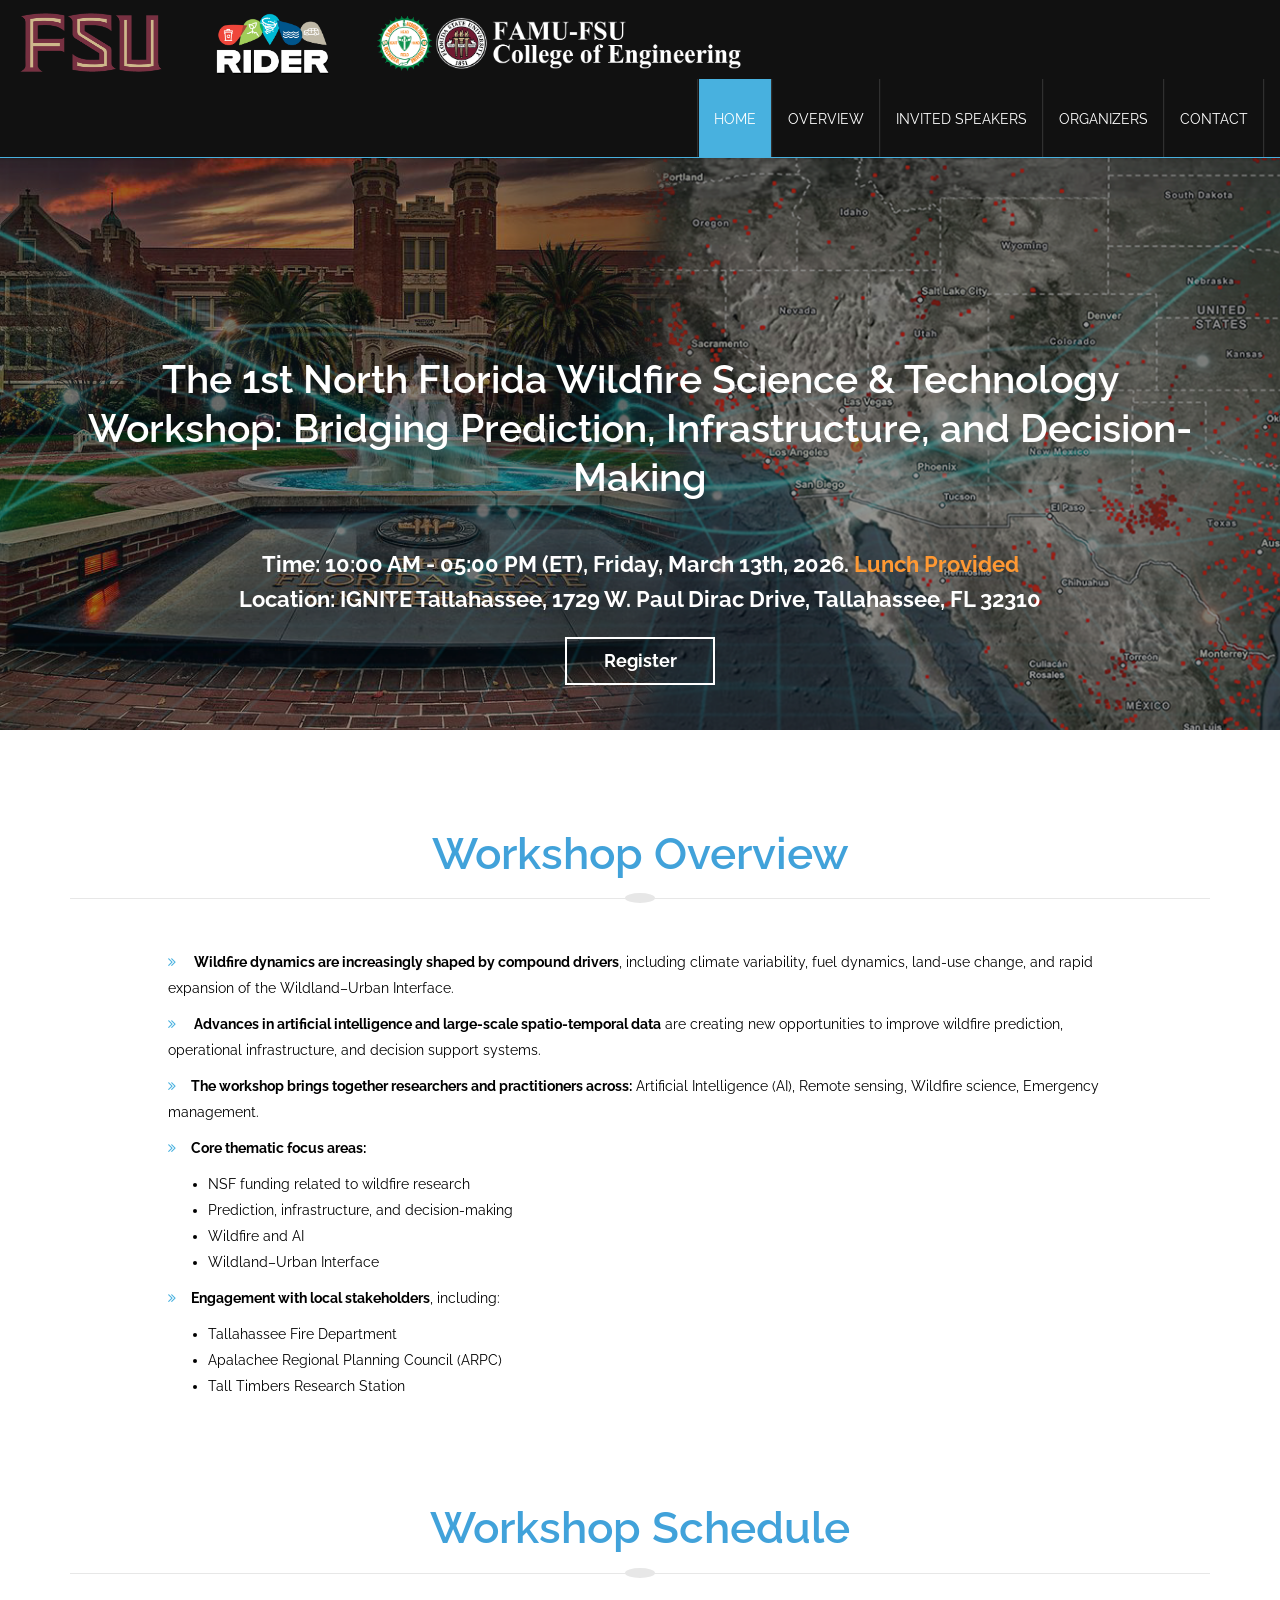
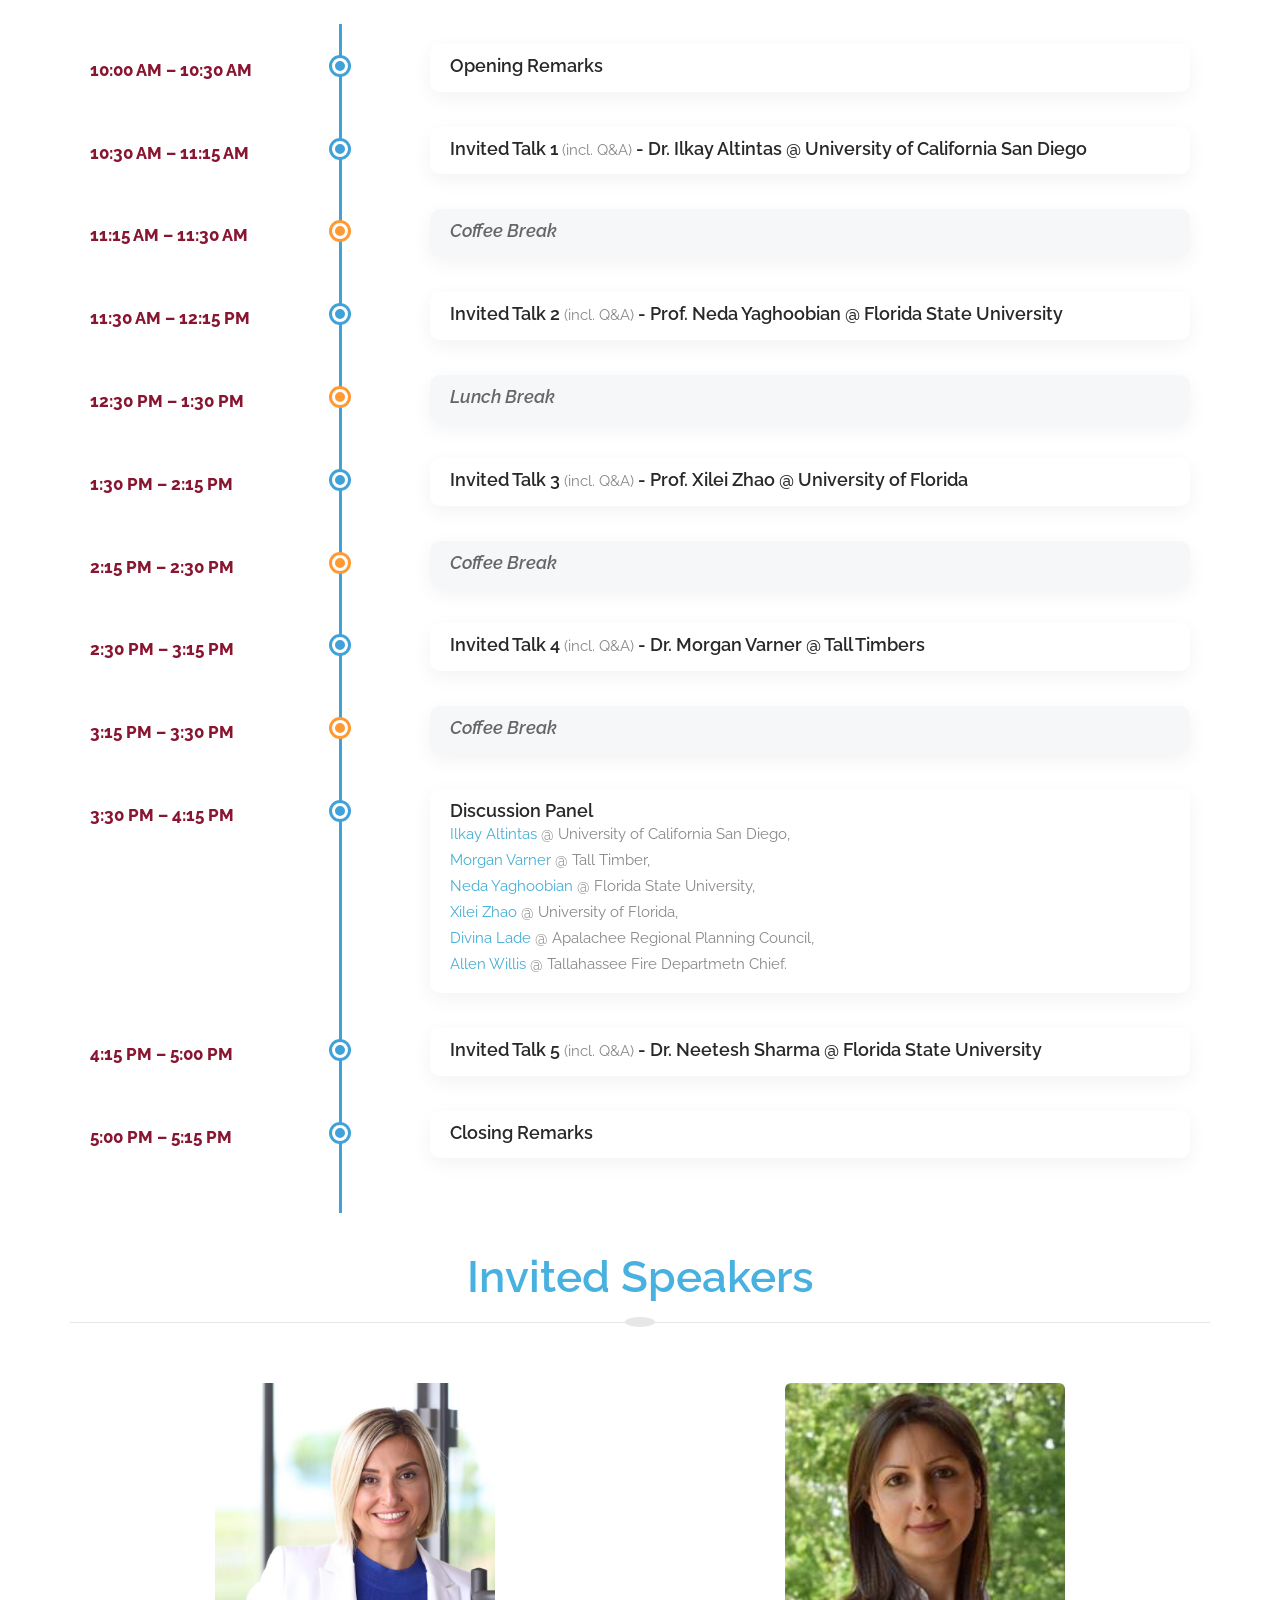
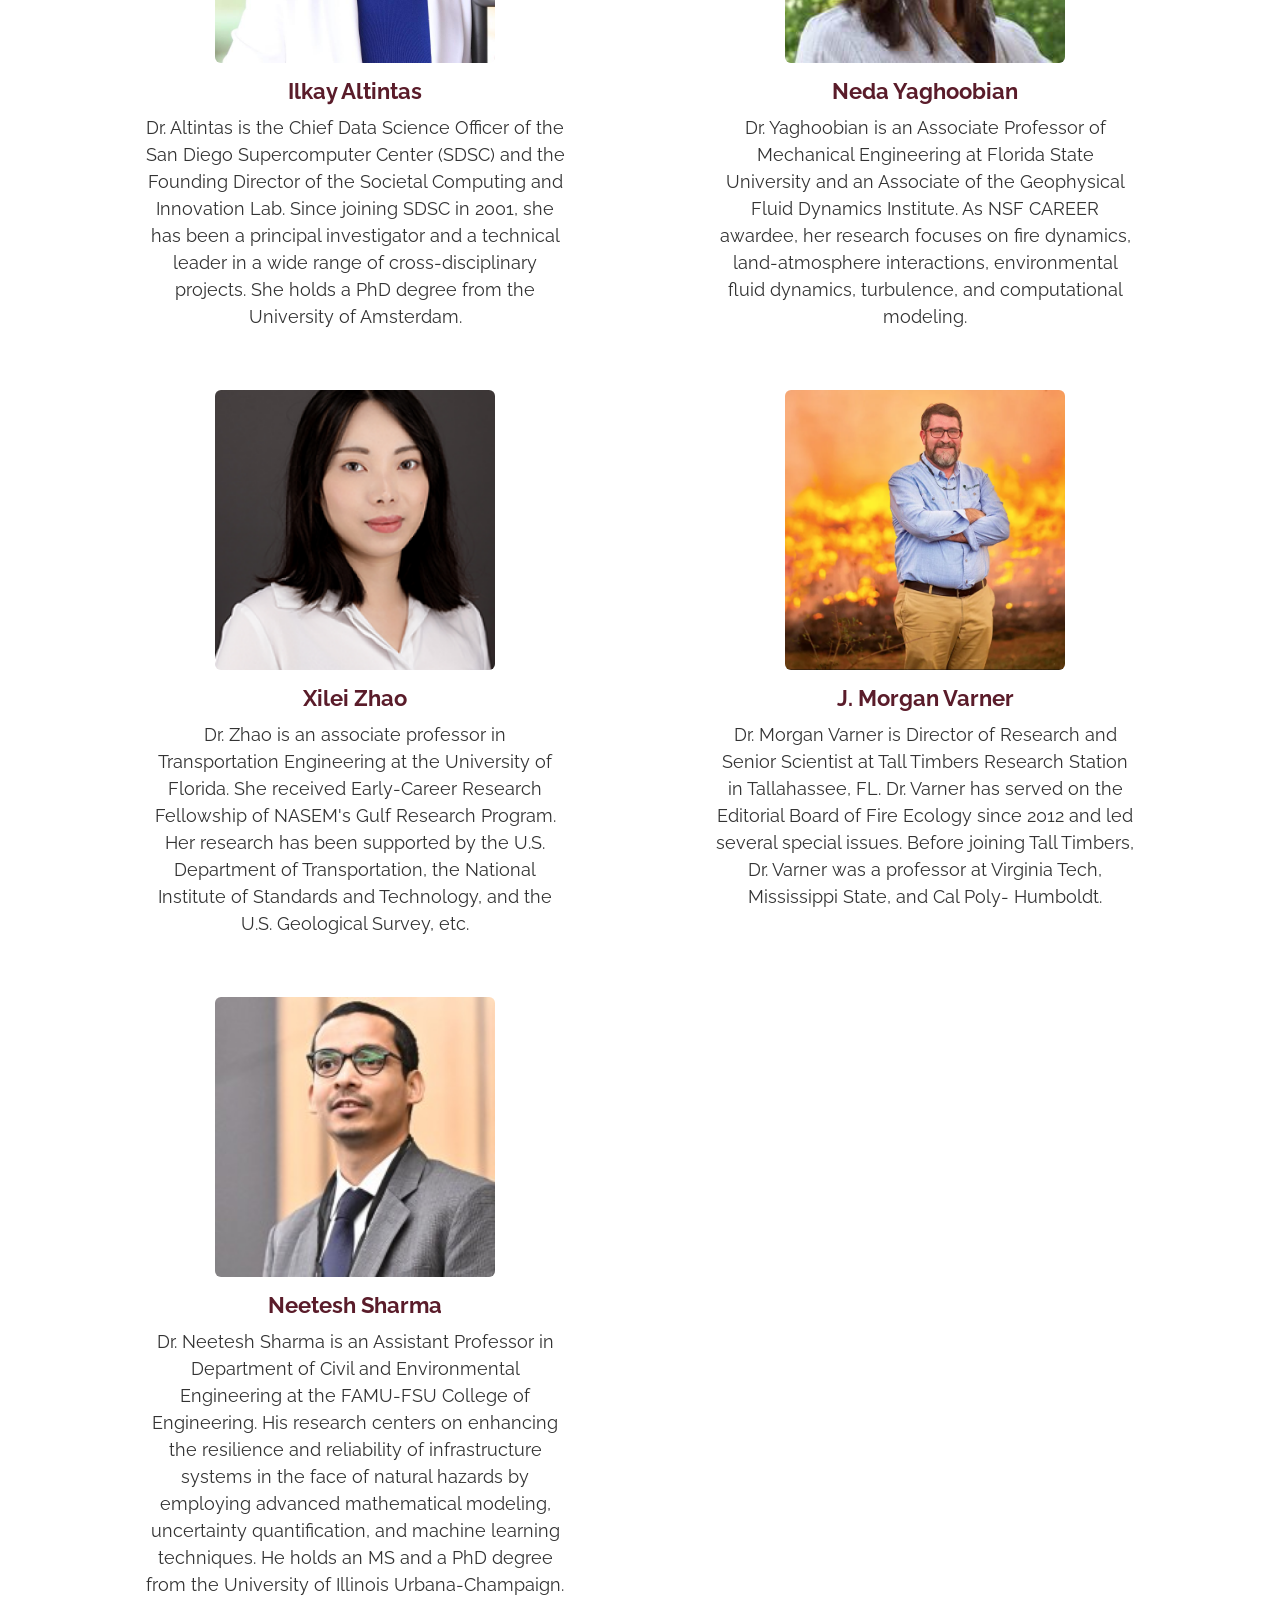
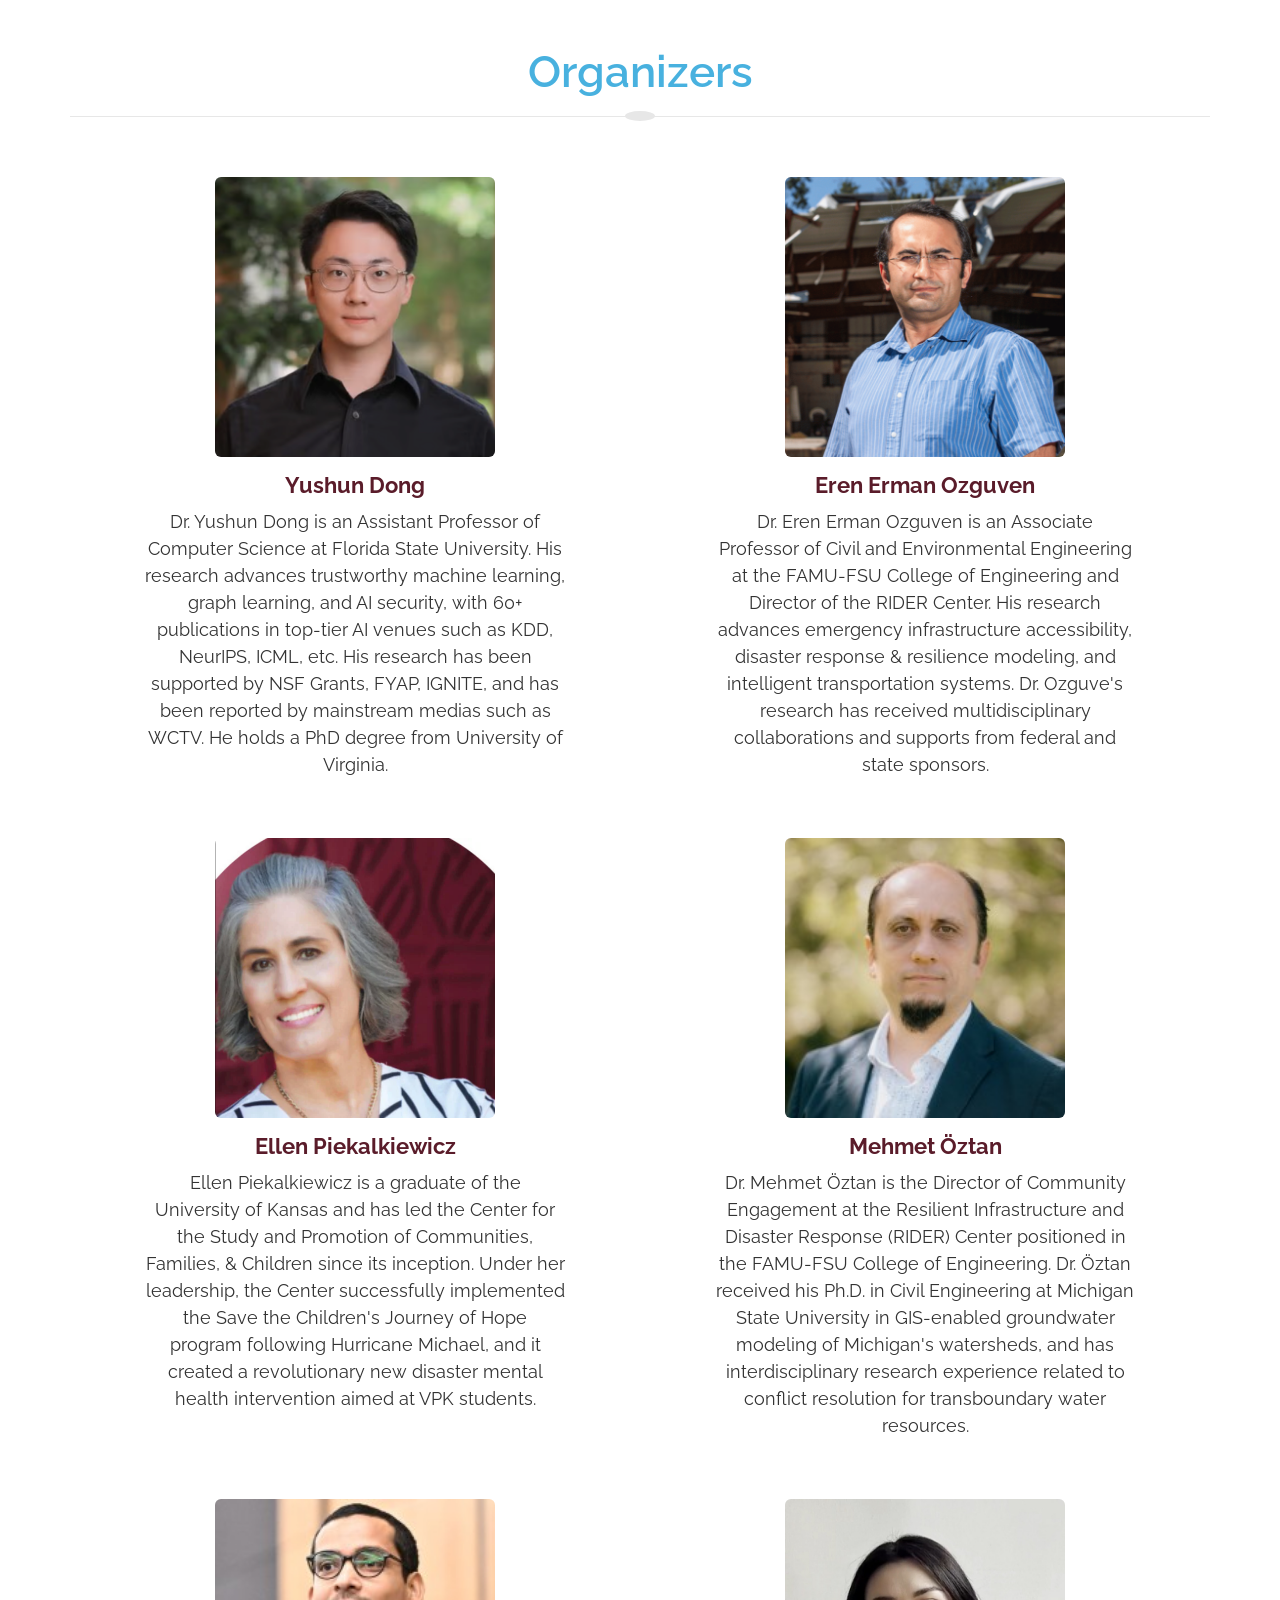
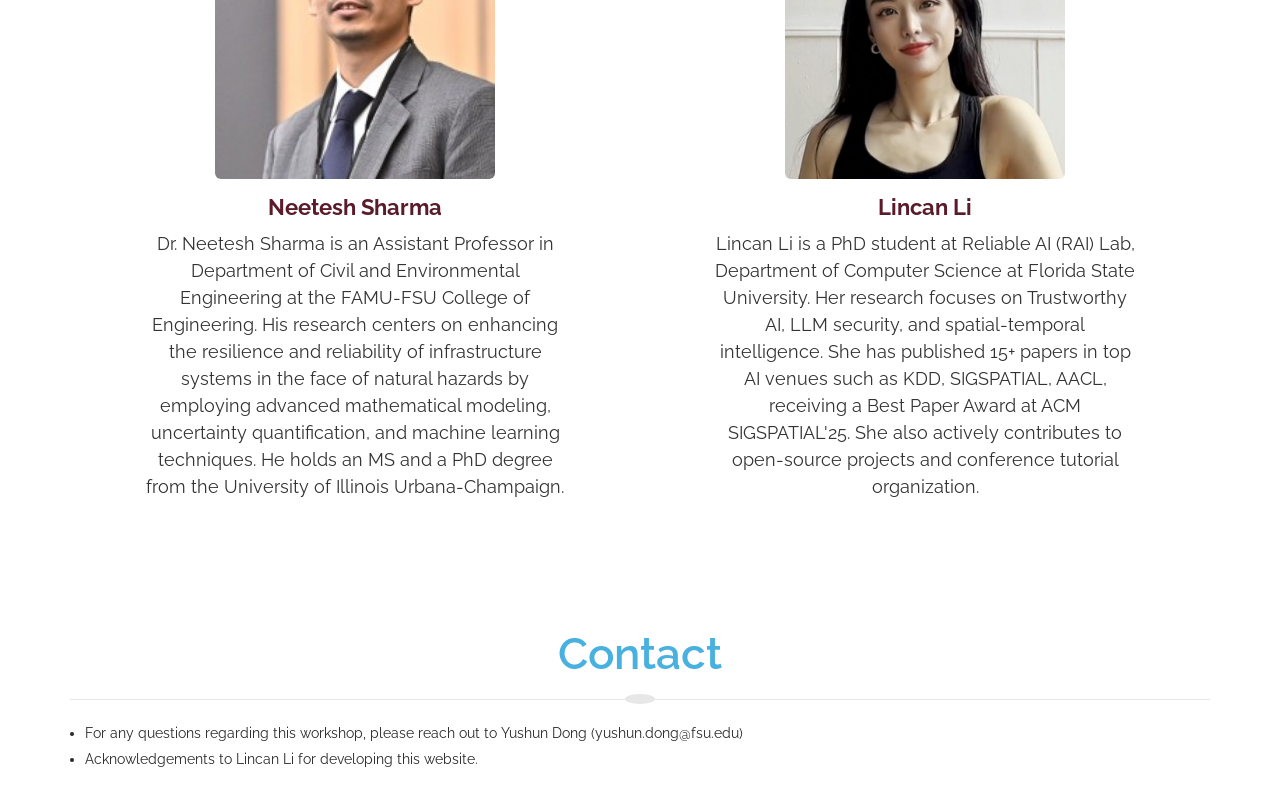
==== index.html @ 1ef4debe "Update index.html" ====
<!DOCTYPE html>
<html lang="en">
<head>
    <meta charset="utf-8">
    <meta name="viewport" content="width=device-width, initial-scale=1.0">
    <meta name="description" content="">
    <meta name="author" content="webthemez">
    <title>1st North Florida Wildfire Science & Technology Workshop</title>
    <!-- core CSS -->
    <link href="css/bootstrap.min.css" rel="stylesheet">
    <link href="css/font-awesome.min.css" rel="stylesheet">
    <link href="css/animate.min.css" rel="stylesheet"> 
    <link href="css/prettyPhoto.css" rel="stylesheet">
    <link href="css/styles.css" rel="stylesheet"> 
    <!--[if lt IE 9]>
    <script src="js/html5shiv.js"></script>
    <script src="js/respond.min.js"></script>
    <![endif]-->       
    <link rel="shortcut icon" href="images/ico/favicon.png">
    <style>
	    .wrap-btn {
	      white-space: normal;
	      word-break: break-word;
	      text-align: center;
	    }
    </style>
</head> 

<body id="home">
    <header id="header">
        <!-- 原有导航栏 -->
        <nav id="main-nav" class="navbar navbar-default navbar-fixed-top" role="banner">
            <div class="container-fluid">
                <div class="navbar-header">
				<!-- 新增 Logo 区域 -->
				    <a class="navbar-brand" href="#home">
				        <img src="images/FSU-logo.png" alt="FSU Logo" class="nav-logo">
				        <img src="images/RIDER-logo-new.png" alt="RIDER Logo" class="nav-logo">
						<img src="images/famu-fsu-logo-new.png" alt="FAMU Logo" class="nav-logo">
				    </a>
                    <button type="button" class="navbar-toggle" data-toggle="collapse" data-target=".navbar-collapse">
                        <span class="sr-only">Toggle navigation</span>
                        <span class="icon-bar"></span>
                        <span class="icon-bar"></span>
                        <span class="icon-bar"></span>
                    </button>
                </div>
                
                <div class="collapse navbar-collapse navbar-right">
                    <ul class="nav navbar-nav">
                        <li class="scroll active"><a href="#home">Home</a></li> 
                        <li class="scroll"><a href="#features">Overview</a></li>
                        <!-- <li class="scroll"><a href="#services">Related Materials</a></li> -->
                        <li class="scroll"><a href="#presenter">Invited Speakers</a></li>
                        <li class="scroll"><a href="#organizer">Organizers</a></li>
                        <li class="scroll"><a href="#contact-us">Contact</a></li>                        
                    </ul>
                </div>
            </div><!--/.container-->
        </nav><!--/nav-->
    </header><!--/header-->

    <!-- 添加 margin-top 来避开 fixed 导航栏遮挡 -->
    <div style="height: 80px;"></div>
    <!-- 顶部横向 logo 图 -->
	<!--
    <div style="width: 100%; background-color: #111; text-align: center;">
        <img src="images/logo_transparent_2.png" alt="school logos" style="max-width: 80%; height: auto;">
    </div>
	-->

    <section id="hero-banner">
        <div class="banner-inner">
            <div class="container">
                <div class="row">
                    <div class="col-sm-12">
                        <h2>The 1st North Florida Wildfire Science & Technology Workshop: Bridging Prediction, Infrastructure, and Decision-Making</h2>
                        <p><br/> <b>Time: 10:00 AM - 05:00 PM (ET), Friday, March 13th, 2026. <span style="color: #FF9933;">Lunch Provided</span> </b> 
						<br/> <b>Location: IGNITE Tallahassee, 1729 W. Paul Dirac Drive, Tallahassee, FL 32310</b></p>
                        <a class="btn btn-primary btn-lg" href="https://forms.gle/rNXxWz2LAN1V8uXe8"><b>Register</b></a>				
                    </div>
                </div>
            </div>
        </div>
    </section><!--/#main-slider-->

    <!-- 
	<section id="features">
        <div class="container">
            <div class="section-header">
                <h2 class="section-title wow fadeInDown" style="color: #41A2DA;">Workshop Overview</h2>
                <p class="wow fadeInDown">Wildfires are increasingly shaped by compound drivers such as climate variability, fuel dynamics, land-use change, and rapid expansion of the Wildland-Urban Interface. At the same time, advances in AI and large-scale spatial-temporal data have created new opportunities to improve wildfire prediction, operational infrastructure, and decision support. This workshop brings together researchers and practitioners across AI, remote sensing, wildfire science, and emergency management to build a shared agenda for next-generation wildfire science and technology. We highlight pathways that connect predictive modeling with actionable systems, including real-time data integration, scalable forecasting and uncertainty quantification, risk-aware infrastructure planning, and stakeholder-centered decision-making. With invited talks, panels, and student presentations, the workshop aims to foster interdisciplinary collaboration that translates scientific innovation into operational impact for North Florida and beyond.</p>
            </div>
        </div>
	</section>
	-->

<section id="features">
  <div class="container">
    <div class="section-header">
      <h2 class="section-title wow fadeInDown" style="color: #41A2DA;">
        Workshop Overview
      </h2>
    </div>

    <div class="row">
      <div class="col-md-10 col-md-offset-1 wow fadeInDown">
        <ul class="listarrow">
          <li><i class="fa fa-angle-double-right"></i><strong> Wildfire dynamics are increasingly shaped by compound drivers</strong>, 
            including climate variability, fuel dynamics, land-use change, and rapid expansion of the Wildland–Urban Interface.
          </li>
		</ul>
		<ul class="listarrow">
          <li><i class="fa fa-angle-double-right"></i><strong> Advances in artificial intelligence and large-scale spatio-temporal data</strong> 
            are creating new opportunities to improve wildfire prediction, operational infrastructure, and decision support systems.
          </li>
		</ul>
		<ul class="listarrow">
          <li><i class="fa fa-angle-double-right"></i><strong>The workshop brings together researchers and practitioners across:</strong> 
			  Artificial Intelligence (AI), Remote sensing, Wildfire science, Emergency management.
          </li>
		</ul>
        <ul class="listarrow">
          <li><i class="fa fa-angle-double-right"></i><strong>Core thematic focus areas:</strong>
		</ul>
            <ul>
              <li>NSF funding related to wildfire research</li>
              <li>Prediction, infrastructure, and decision-making</li>
              <li>Wildfire and AI</li>
              <li>Wildland–Urban Interface</li>
            </ul>
          </li>
		  
          <ul class="listarrow">
          <li><i class="fa fa-angle-double-right"></i><strong>Engagement with local stakeholders</strong>, including:
		  </ul>
            <ul>
              <li>Tallahassee Fire Department</li>
              <li>Apalachee Regional Planning Council (ARPC)</li>
              <li>Tall Timbers Research Station</li>
            </ul>
          </li>

        </ul>

      </div>
    </div>
  </div>
</section>


<!--ADD some blank space between the contents-->
<div style="height: 20px;"></div>

		
<!--Tutirial Schedule Table-->
<!-- <div class="container">
<div class="section-header">
    <h2 class="section-title wow fadeInDown" style="color: #41A2DA;">Workshop Schedule</h2>
</div>
</div>

<div class="row">
  <div class="col-md-10 col-md-offset-1 wow fadeInDown text-center">
	  <div class="schedule-container">
	  <ul class="schedule-list">
	    <li>
	      <span class="time">10:00 AM – 10:30 AM</span>
	      <span class="event">Opening Remarks</span>
	    </li>
	    <li>
	      <span class="time">10:30 AM – 11:15 AM</span>
	      <span class="event">Invited Talk 1 <span class="note">(incl. Q&amp;A)</span></span>
	    </li>
	    <li class="break">
	      <span class="time">11:15 AM – 11:30 AM</span>
	      <span class="event">Coffee Break</span>
	    </li>
	    <li>
	      <span class="time">11:30 AM – 12:15 PM</span>
	      <span class="event">Invited Talk 2 <span class="note">(incl. Q&amp;A)</span></span>
	    </li>
	    <li class="break">
	      <span class="time">12:15 PM – 12:30 PM</span>
	      <span class="event">Coffee Break</span>
	    </li>
	    <li class="break">
	      <span class="time">12:30 PM – 1:30 PM</span>
	      <span class="event">Lunch Break</span>
	    </li>
	    <li>
	      <span class="time">1:30 PM – 2:15 PM</span>
	      <span class="event">Invited Talk 3 <span class="note">(incl. Q&amp;A)</span></span>
	    </li>
	    <li class="break">
	      <span class="time">2:15 PM – 2:30 PM</span>
	      <span class="event">Coffee Break</span>
	    </li>
	    <li>
	      <span class="time">2:30 PM – 3:15 PM</span>
	      <span class="event">Invited Talk 4 <span class="note">(incl. Q&amp;A)</span></span>
	    </li>
	    <li class="break">
	      <span class="time">3:15 PM – 3:30 PM</span>
	      <span class="event">Coffee Break</span>
	    </li>
	    <li>
	      <span class="time">3:30 PM – 4:15 PM</span>
	      <span class="event">Discussion Panel</span>
	    </li>
	    <li>
	      <span class="time">4:15 PM– 5:00 PM</span>
	      <span class="event">Student Presentations</span>
	    </li>
	    <li>
	      <span class="time">5:00 PM– 5:15 PM</span>
	      <span class="event">Closing Remarks</span>
	    </li>
	  </ul>
	</div>
  </div>
</div> -->


<!--Tutirial Schedule Table-->
<div class="container">
<div class="section-header">
    <h2 class="section-title wow fadeInDown" style="color: #41A2DA;">Workshop Schedule</h2>
</div>
</div>

<div class="schedule-timeline">

  <div class="timeline-item">
    <div class="timeline-time">10:00 AM – 10:30 AM</div>
    <div class="timeline-dot"></div>
    <div class="timeline-content">
      <h4 class="timeline-title">Opening Remarks</h4>
    </div>
  </div>

  <div class="timeline-item">
    <div class="timeline-time">10:30 AM – 11:15 AM</div>
    <div class="timeline-dot"></div>
    <div class="timeline-content">
      <h4 class="timeline-title">
        Invited Talk 1 
        <span class="timeline-note">(incl. Q&amp;A)</span>
		- Dr. Ilkay Altintas @ University of California San Diego
      </h4>
    </div>
  </div>

  <div class="timeline-item break">
    <div class="timeline-time">11:15 AM – 11:30 AM</div>
    <div class="timeline-dot"></div>
    <div class="timeline-content">
      <h4 class="timeline-title">Coffee Break</h4>
    </div>
  </div>

  <div class="timeline-item">
    <div class="timeline-time">11:30 AM – 12:15 PM</div>
    <div class="timeline-dot"></div>
    <div class="timeline-content">
      <h4 class="timeline-title">
        Invited Talk 2 
        <span class="timeline-note">(incl. Q&amp;A)</span>
		- Prof. Neda Yaghoobian @ Florida State University
      </h4>
    </div>
  </div>

  <!-- 
	<div class="timeline-item break">
    <div class="timeline-time">12:15 PM – 12:30 PM</div>
    <div class="timeline-dot"></div>
    <div class="timeline-content">
      <h4 class="timeline-title">Coffee Break</h4>
    </div>
  </div> 
	-->

  <div class="timeline-item break">
    <div class="timeline-time">12:30 PM – 1:30 PM</div>
    <div class="timeline-dot"></div>
    <div class="timeline-content">
      <h4 class="timeline-title">Lunch Break</h4>
    </div>
  </div>

  <div class="timeline-item">
    <div class="timeline-time">1:30 PM – 2:15 PM</div>
    <div class="timeline-dot"></div>
    <div class="timeline-content">
      <h4 class="timeline-title">
        Invited Talk 3 
        <span class="timeline-note">(incl. Q&amp;A)</span>
		- Prof. Xilei Zhao @ University of Florida
      </h4>
    </div>
  </div>

  <div class="timeline-item break">
    <div class="timeline-time">2:15 PM – 2:30 PM</div>
    <div class="timeline-dot"></div>
    <div class="timeline-content">
      <h4 class="timeline-title">Coffee Break</h4>
    </div>
  </div>

  <div class="timeline-item">
    <div class="timeline-time">2:30 PM – 3:15 PM</div>
    <div class="timeline-dot"></div>
    <div class="timeline-content">
      <h4 class="timeline-title">
        Invited Talk 4 
        <span class="timeline-note">(incl. Q&amp;A)</span>
		- Dr. Morgan Varner @ Tall Timbers
      </h4>
    </div>
  </div>

  <div class="timeline-item break">
    <div class="timeline-time">3:15 PM – 3:30 PM</div>
    <div class="timeline-dot"></div>
    <div class="timeline-content">
      <h4 class="timeline-title">Coffee Break</h4>
    </div>
  </div>

  <div class="timeline-item">
    <div class="timeline-time">3:30 PM – 4:15 PM</div>
    <div class="timeline-dot"></div>
    <div class="timeline-content">
      <h4 class="timeline-title">Discussion Panel</h4>
	  <span class="timeline-note">
		  <a href="https://www.wildfirecommons.org/ilkay-altintas" target="_blank">Ilkay Altintas</a> @ University of California San Diego,<br>
		  <a href="https://scholar.google.com/citations?user=HJgJTP8AAAAJ&hl=en" target="_blank">Morgan Varner</a> @ Tall Timber,<br> 
		  <a href="https://eng.famu.fsu.edu/mae/people/yaghoobian" target="_blank">Neda Yaghoobian</a> @ Florida State University,<br>
		  <a href="https://essie.ufl.edu/people/name/xilei-zhao/" target="_blank">Xilei Zhao</a> @ University of Florida,<br>
		  <a href="https://www.linkedin.com/in/vinalade/" target="_blank">Divina Lade</a> @ Apalachee Regional Planning Council,<br>
		  <a href="https://www.linkedin.com/in/allen-willis-25240a9a/" target="_blank">Allen Willis</a> @ Tallahassee Fire Departmetn Chief.
	  </span>
    </div>
  </div>

  <div class="timeline-item">
    <div class="timeline-time">4:15 PM – 5:00 PM</div>
    <div class="timeline-dot"></div>
    <div class="timeline-content">
      <h4 class="timeline-title">Invited Talk 5
	  <span class="timeline-note">(incl. Q&amp;A)</span>
	  - Dr. Neetesh Sharma @ Florida State University
	  </h4>
    </div>
  </div>

  <div class="timeline-item">
    <div class="timeline-time">5:00 PM – 5:15 PM</div>
    <div class="timeline-dot"></div>
    <div class="timeline-content">
      <h4 class="timeline-title">Closing Remarks</h4>
    </div>
  </div>

</div>

</section>


<!--ADD some blank space between the contents-->
<div style="height: 40px;"></div>

 <section id="presenter" >
        <div class="container">
            <div class="section-header">
                <h2 class="section-title wow fadeInDown">Invited Speakers</h2>
                <!-- <p class="wow fadeInDown">Lorem ipsum dolor sit amet, consectetur adipiscing elit. Praesent eget risus vitae massa <br> semper aliquam quis mattis quam.</p> -->
            </div>

<div class="presenter-grid">

  <!-- Presenter 1 -->
  <div class="presenter-card">
    <img src="images/presenters/ilkay_altintas.jpeg" alt="Ilkay Altintas" class="presenter-photo">
    <div class="presenter-name">
      <a href="https://www.wildfirecommons.org/ilkay-altintas" target="_blank">
        Ilkay Altintas
      </a>
    </div>
    <div class="presenter-bio">
    Dr. Altintas is the Chief Data Science Officer of the San Diego Supercomputer Center (SDSC) and
 the Founding Director of the Societal Computing and Innovation Lab. Since joining SDSC in 2001,
she has been a principal investigator and a technical leader in a wide range of cross-disciplinary
projects. She holds a PhD degree from the University of Amsterdam.
    </div>
  </div>


  <!-- Presenter 2 Neda Yaghoobian -->
  <div class="presenter-card presenter-tbd">
    <img src="images/presenters/neda_Y.png" alt="Neda Y" class="presenter-photo">
    <div class="presenter-name">
	<a href="https://eng.famu.fsu.edu/mae/people/yaghoobian" target="_blank">
	Neda Yaghoobian
	</a>
	</div>
    <div class="presenter-bio">
      Dr. Yaghoobian is an Associate Professor of Mechanical Engineering at Florida State University and 
	an Associate of the Geophysical Fluid Dynamics Institute. As NSF CAREER awardee, her research focuses on 
	fire dynamics, land-atmosphere interactions, environmental fluid dynamics, turbulence, and computational modeling.
    </div>
  </div>

  <!-- Presenter 3 -->
  <div class="presenter-card">
    <img src="images/presenters/xinleizhao.png" alt="Xilei Zhao" class="presenter-photo">
    <div class="presenter-name">
      <a href="https://essie.ufl.edu/people/name/xilei-zhao/" target="_blank">
        Xilei Zhao
      </a>
    </div>
    <div class="presenter-bio">
Dr. Zhao is an associate professor in Transportation Engineering at the University of Florida. 
She received Early-Career Research Fellowship of NASEM's Gulf Research Program. Her research has been 
supported by the U.S. Department of Transportation, the National Institute of Standards and Technology, 
and the U.S. Geological Survey, etc.
    </div>
  </div>

  <!-- Presenter 4 (I moved his profile in website for display purpose) -->
  <div class="presenter-card presenter-tbd">
    <img src="images/presenters/Morgan_Varner_new.png" alt="Morgan Varner" class="presenter-photo">
    <div class="presenter-name">
	<a href="https://scholar.google.com/citations?user=HJgJTP8AAAAJ&hl=en" target="_blank">
	J. Morgan Varner
	</a>
	</div>
    <div class="presenter-bio">
    Dr. Morgan Varner is Director of Research and Senior Scientist at Tall Timbers Research Station in Tallahassee, FL. 
	Dr. Varner has served on the Editorial Board of Fire Ecology since 2012 and led several special issues. Before joining 
	Tall Timbers, Dr. Varner was a professor at Virginia Tech, Mississippi State, and Cal Poly- Humboldt. 
    </div>
</div>

<!-- Presenter 5  -->
  <div class="presenter-card presenter-tbd">
    <img src="images/organizer/Neetesh_Sharma.jpeg" alt="Neetesh Sharma" class="presenter-photo">
    <div class="presenter-name">
	<a href="https://eng.famu.fsu.edu/cee/people/sharma" target="_blank">
	Neetesh Sharma
	</a>
	</div>
    <div class="presenter-bio">
    Dr. Neetesh Sharma is an Assistant Professor in Department of Civil and Environmental Engineering at the FAMU-FSU 
	College of Engineering. His research centers on enhancing the resilience and reliability of infrastructure systems 
	in the face of natural hazards by employing advanced mathematical modeling, uncertainty quantification, and machine learning techniques. 
	He holds an MS and a PhD degree from the University of Illinois Urbana-Champaign. 
    </div>
</div>	


</div>
</div>
</section>

<!--ADD some blank space between the contents-->
<div style="height:40px;"></div>

<section id="organizer">
        <div class="container">
            <div class="section-header">
                <h2 class="section-title wow fadeInDown">Organizers</h2>
                <!-- <p class="wow fadeInDown">Lorem ipsum dolor sit amet, consectetur adipiscing elit. Praesent eget risus vitae massa <br> semper aliquam quis mattis quam.</p> -->
            </div>
<div class="presenter-grid">
  <!-- Presenter 1 -->
  <div class="presenter-card">
    <img src="images/organizer/Yushun_Dong.png" alt="yushun dong" class="presenter-photo">
    <div class="presenter-name">
      <a href="https://scholar.google.com/citations?hl=en&user=_QUhuOMAAAAJ" target="_blank">
        Yushun Dong
      </a>
    </div>
    <div class="presenter-bio">
    Dr. Yushun Dong is an Assistant Professor of Computer Science at Florida State University. His research 
	advances trustworthy machine learning, graph learning, and AI security, with 60+ publications in top-tier 
	AI venues such as KDD, NeurIPS, ICML, etc. His research has been supported by NSF Grants, FYAP, IGNITE, 
	and has been reported by mainstream medias such as WCTV. He holds a PhD degree from University of Virginia.
    </div>
  </div>


  <!-- Presenter 2 Neda Yaghoobian -->
  <div class="presenter-card presenter-tbd">
    <img src="images/organizer/Eren_Erman_Ozguven.png" alt="Eren Erman Ozguven" class="presenter-photo">
    <div class="presenter-name">
	<a href="https://eng.famu.fsu.edu/cee/people/ozguven" target="_blank">
	Eren Erman Ozguven
	</a>
	</div>
    <div class="presenter-bio">
    Dr. Eren Erman Ozguven is an Associate Professor of Civil and Environmental Engineering at the FAMU-FSU 
	College of Engineering and Director of the RIDER Center. His research advances emergency infrastructure accessibility, 
	disaster response & resilience modeling, and intelligent transportation systems. Dr. Ozguve's research has received 
	multidisciplinary collaborations and supports from federal and state sponsors.
    </div>
  </div>

  <!-- Presenter 3 -->
  <div class="presenter-card">
    <img src="images/organizer/Ellen_Piekalkiewicz.png" alt="Ellen Piekalkiewicz" class="presenter-photo">
    <div class="presenter-name">
      <a href="https://csw.fsu.edu/person/ellen-piekalkiewicz" target="_blank">
        Ellen Piekalkiewicz
      </a>
    </div>
    <div class="presenter-bio">
    Ellen Piekalkiewicz is a graduate of the University of Kansas and has led the Center for the Study and Promotion 
	of Communities, Families, & Children since its inception. Under her leadership, the Center successfully implemented 
	the Save the Children's Journey of Hope program following Hurricane Michael, and it created a revolutionary 
	new disaster mental health intervention aimed at VPK students.
    </div>
  </div>

  <!-- Presenter 4 (I moved his profile in website for display purpose) -->
  <div class="presenter-card presenter-tbd">
    <img src="images/organizer/Mehmet_Oztan.jpeg" alt="Mehmet Öztan" class="presenter-photo">
    <div class="presenter-name">
	<a href="https://rider.eng.famu.fsu.edu/person/mehmet-oztan" target="_blank">
	Mehmet Öztan
	</a>
	</div>
    <div class="presenter-bio">
    Dr. Mehmet Öztan is the Director of Community Engagement at the Resilient Infrastructure and Disaster Response (RIDER) 
	Center positioned in the FAMU-FSU College of Engineering. Dr. Öztan received his Ph.D. in Civil Engineering 
	at Michigan State University in GIS-enabled groundwater modeling of Michigan's watersheds, and has interdisciplinary 
	research experience related to conflict resolution for transboundary water resources.
    </div>
</div>

<!-- Presenter 5 (I moved his profile in website for display purpose) -->
  <div class="presenter-card presenter-tbd">
    <img src="images/organizer/Neetesh_Sharma.jpeg" alt="Neetesh Sharma" class="presenter-photo">
    <div class="presenter-name">
	<a href="https://eng.famu.fsu.edu/cee/people/sharma" target="_blank">
	Neetesh Sharma
	</a>
	</div>
    <div class="presenter-bio">
    Dr. Neetesh Sharma is an Assistant Professor in Department of Civil and Environmental Engineering at the FAMU-FSU 
	College of Engineering. His research centers on enhancing the resilience and reliability of infrastructure systems 
	in the face of natural hazards by employing advanced mathematical modeling, uncertainty quantification, and machine learning techniques. 
	He holds an MS and a PhD degree from the University of Illinois Urbana-Champaign. 
    </div>
</div>	

<!-- Presenter 6 (I moved his profile in website for display purpose) -->
  <div class="presenter-card presenter-tbd">
    <img src="images/organizer/Lincan_Li.jpeg" alt="Lincan Li" class="presenter-photo">
    <div class="presenter-name">
	<a href="https://scholar.google.com/citations?user=2rsW8vgAAAAJ&hl=EN" target="_blank">
	Lincan Li
	</a>
	</div>
    <div class="presenter-bio">
    Lincan Li is a PhD student at Reliable AI (RAI) Lab, Department of Computer Science at Florida State University. Her research focuses on 
	Trustworthy AI, LLM security, and spatial-temporal intelligence. She has published 15+ papers in top AI venues such as KDD, SIGSPATIAL, AACL, 
	receiving a Best Paper Award at ACM SIGSPATIAL'25. She also actively contributes to open-source projects and conference tutorial organization. 
    </div>
</div>
	

</div>
</div>
</section>

<!--ADD some blank space between the contents-->
<div style="height: 20px;"></div>

<section id="contact-us">
    <div class="container">
        <div class="section-header">
            <h2 class="section-title wow fadeInDown">Contact</h2>
            <!-- <p class="wow fadeInDown">For any questions regarding this workshop, please reach out to Yushun Dong (yushun.dong@fsu.edu)</p> -->
	        <ul class="col-sm-12 wow fadeInLeft">
				<li>For any questions regarding this workshop, please reach out to Yushun Dong (yushun.dong@fsu.edu)</li>
		        <li>Acknowledgements to Lincan Li for developing this website.</li>
			</ul>
        </div>
    </div>
</section>

<script type='text/javascript' id='clustrmaps' src='//cdn.clustrmaps.com/map_v2.js?cl=ffffff&w=300&t=n&d=Pept7o3XjrkXr_VkxikWJgfQ91MP0hvRds4j5myrycU&co=2d78ad&cmo=3acc3a&cmn=ff5353&ct=ffffff'></script>
    <script src="js/jquery.js"></script>
    <script src="js/bootstrap.min.js"></script> 
    <script src="js/mousescroll.js"></script>
    <script src="js/smoothscroll.js"></script>
    <script src="js/jquery.prettyPhoto.js"></script>
    <script src="js/jquery.isotope.min.js"></script>
    <script src="js/jquery.inview.min.js"></script>
    <script src="js/wow.min.js"></script>
    <script src="js/custom-scripts.js"></script>
</body>
</html>
---- css/styles.css ----
@import url(http://fonts.googleapis.com/css?family=Raleway:400,700,500);
/*
Author: webthemez.com
Author URL: http://webthemez.com
*/
/*************************
*******Typography******
**************************/
body {
  padding-top: 100px;
  background: #fff;
  font-family: 'Raleway', sans-serif;
  font-weight: 400;
  color: #282828;
  line-height: 26px;
  padding: 0;
}
h1,
h2,
h3,
h4,
h5,
h6 {
  font-weight: 600;
  font-family: 'Raleway', sans-serif;
}
a {
  color: #45aed6;
  -webkit-transition: color 400ms, background-color 400ms;
  -moz-transition: color 400ms, background-color 400ms;
  -o-transition: color 400ms, background-color 400ms;
  transition: color 400ms, background-color 400ms;
}
a:hover,
a:focus {
  text-decoration: none;
  color: #2a95be;
}
hr {
  border-top: 1px solid #e5e5e5;
  border-bottom: 1px solid #fff;
}
.gradiant {
  background-image: -moz-linear-gradient(90deg, #2caab3 0%, #2c8cb3 100%);
  background-image: -webkit-linear-gradient(90deg, #2caab3 0%, #2c8cb3 100%);
  background-image: -ms-linear-gradient(90deg, #2caab3 0%, #2c8cb3 100%);
}
.gradiant-horizontal {
  background-image: -moz-linear-gradient(4deg, #2caab3 0%, #2c8cb3 100%);
  background-image: -webkit-linear-gradient(4deg, #2caab3 0%, #2c8cb3 100%);
  background-image: -ms-linear-gradient(4deg, #2caab3 0%, #2c8cb3 100%);
}
.section-header {
  margin-bottom: 50px;
}
.section-header p{
text-align:center;
}
.section-header .section-title {
  font-size: 44px;
  color: #48B1DF;
  position: relative;
  padding-bottom: 20px;
  margin: 0 0 20px;  

  border-bottom: 1px solid #E7E7E7;

  display: block;
  text-align: center;
}
.section-header .section-title:before {
  content: "";
  position: absolute;
  width: 140px;
  bottom: -5px;
  right: 0;
  width: 30px;
  background: rgb(231, 231, 231);
  border-radius: 50%;
  margin: 0 auto;
  left: 0;
  right: 0;
  height: 10px;
}

.btn {
  border-width: 0;
  border-radius: 0;
}

.btn.btn-primary {
  background: #48B1DF;
}
.btn.btn-primary:hover,
.btn.btn-primary:focus {
  background: #88BD40;
}

.wrap-btn {
	white-space: normal;
	word-break: break-word;
	text-align: center;
	max-width: 300px;
}

.listarrow{
padding:0px;
}
.listarrow li{
list-style:none;
margin:0px;
padding:0px;
}
.listarrow li i{
padding-right:15px;
color: #48B1DF;
}
.column-title {
  margin-top: 0;
  padding-bottom: 15px;
  border-bottom: 1px solid #eee;
  margin-bottom: 15px;
  position: relative;
}
.column-title:after {
  content: " ";
  position: absolute;
  bottom: -1px;
  left: 0;
  width: 40%; 
}

.schedule-timeline {
  position: relative;
  max-width: 1100px;
  margin: 0 auto;
  padding: 20px 0;
}

.schedule-timeline::before {
  content: '';
  position: absolute;
  left: 248.5px;
  top: 0;
  width: 3px;
  height: 100%;
  background: #41A2DA;
}

.timeline-item {
  position: relative;
  margin-bottom: 35px;
  padding-left: 340px;
  text-align: left;
}

.timeline-time {
  position: absolute;
  left: 0;
  top: 13px;
  width: 180px;
  font-weight: 750;
  color: #881631;
  font-size: 17px;
  white-space: nowrap;
}

.timeline-dot {
  position: absolute;
  left: 242px;
  top: 14px;
  width: 16px;
  height: 16px;
  background: #41A2DA;
  border-radius: 50%;
  border: 3px solid #fff;
  box-shadow: 0 0 0 3px #41A2DA;
}

.timeline-content {
  background: #ffffff;
  padding: 12px 20px 16px 20px;
  border-radius: 10px;
  box-shadow: 0 6px 20px rgba(0,0,0,0.05);
  transition: all 0.3s ease;
}

.timeline-content:hover {
  transform: translateY(-4px);
  box-shadow: 0 10px 25px rgba(0,0,0,0.08);
}

.timeline-title {
  font-size: 18px;
  font-weight: 600;
  margin: 0;
}

.timeline-note {
  color: #888;
  font-weight: 400;
  font-size: 15px;
}

/* Break Styling */
.timeline-item.break .timeline-content {
  background: #f5f7f9;
  font-style: italic;
  color: #666;
}

.timeline-item.break .timeline-dot {
  background: #FF9933;
  box-shadow: 0 0 0 3px #FF9933;
}

/* Mobile Responsive */
@media (max-width: 768px) {

  .schedule-timeline::before {
    left: 20px;
  }

  .timeline-item {
    padding-left: 60px;
  }

  .timeline-time {
    position: relative;
    left: auto;
    width: auto;
    margin-bottom: 5px;
    display: block;
  }

  .timeline-dot {
    left: 12px;
  }
}

/* .schedule-container {
  max-width: 850px;
  margin: 0 auto;
  font-family: "Georgia", serif;
  font-size: 20px;
  padding: 0 16px; 
}

.schedule-title {
  font-size: 24px;
  font-weight: bold;
  margin-bottom: 16px;
}

.schedule-list {
  list-style: none;
  padding: 0;
  margin: 0;
}

.schedule-list li {
  display: flex;
  align-items: flex-start;
  padding: 16px 0;
  border-bottom: 1px solid #ddd;
}

.schedule-list li:last-child {
  border-bottom: none;
}

.time {
  width: 220px;
  font-weight: normal;
  color: #5A1C2A;
  flex-shrink: 0;
  white-space: nowrap;
}

.event {
  font-size: 20px;
  line-height: 1.5;
  flex: 1;   
}

.note {
  font-size: 20px;
  color: #999;
}

.break .event {
  font-style: italic;
  color: #777;
}

@media (max-width: 600px) {
  .schedule-list li {
    flex-direction: column;
  }

  .time {
    margin-bottom: 4px;
  }
} */

.presenter-intro {
  max-width: 900px;
  margin-bottom: 30px;
  font-size: 18px;
}

.presenter-grid {
  display: grid;
  grid-template-columns: repeat(2, 1fr);
  gap: 40px;
  max-width: 1100px;
  margin: 0 auto;
}

.presenter-card {
  text-align: center;
  padding: 10px;
}

.presenter-photo {
  width: 280px;
  height: 280px;
  object-fit: cover;
  border-radius: 6px;
  margin-bottom: 15px;
}

.presenter-photo.placeholder {
  display: flex;
  align-items: center;
  justify-content: center;
  background-color: #f0f0f0;
  color: #777;
  font-weight: bold;
  font-size: 20px;
}

.presenter-name {
  font-weight: bold;
  font-size: 22px;
  margin-bottom: 10px;
}

.presenter-name a {
  color: #5A1C2A;
  text-decoration: none;
}

.presenter-name a:hover {
  text-decoration: underline;
}

.presenter-bio {
  font-size: 18px;
  line-height: 1.5;
  max-width: 420px;
  margin: 0 auto;
  color: #333;
}

@media (max-width: 768px) {
  .presenter-grid {
    grid-template-columns: 1fr;
  }
}



ul.nostyle {
  list-style: none;
  padding: 0;
  margin-bottom: 20px;
}
ul.nostyle i {
  color: #45aed6;
}
.scaleIn {
  -webkit-animation-name: scaleIn;
  animation-name: scaleIn;
}

/* Navbar整体高度 */
.navbar {
  min-height: 90px;
  background-color: #111 !important;
  border: none;
}

/* logo容器 */
.navbar-brand {
  display: flex;
  align-items: center;
  height: 80px;
  padding: 0 15px;
}

/* logo图片 */
.nav-logo {
  height: 68px;
  margin-right: 40px;
}

.navbar-toggle{
border-radius: 0;
}
.navbar-default .navbar-collapse, .navbar-default .navbar-form {
border-color: #A3A3A3;
}
.navbar-nav>li>a {
text-transform: uppercase;
}
@-webkit-keyframes scaleIn {
  0% {
    opacity: 0;
    -webkit-transform: scale(0);
    transform: scale(0);
  }
  100% {
    opacity: 1;
    -webkit-transform: scale(1);
    transform: scale(1);
  }
}
@keyframes scaleIn {
  0% {
    opacity: 0;
    -webkit-transform: scale(0);
    -ms-transform: scale(0);
    transform: scale(0);
  }
  100% {
    opacity: 1;
    -webkit-transform: scale(1);
    -ms-transform: scale(1);
    transform: scale(1);
  }
}
/*************************
*******Header******
**************************/
#main-nav.navbar-default {
background: #FFFFFF;
}
#main-nav.navbar-default .navbar-nav > li.active > a, #main-nav.navbar-default .navbar-nav > li.open > a, #main-nav.navbar-default .navbar-nav > li:hover > a {
background: rgb(72, 177, 223);
color: #FFFFFF;
}
.navbar.navbar-default {
  border: 0;
  border-radius: 0;
  margin-bottom: 0;
}
.navbar.navbar-default .navbar-toggle {
  margin-top: 32px;
}
.navbar.navbar-default .navbar-brand {
  height: auto;
  padding: 10px 15px 1px;
}
.navbar-default .navbar-nav>li>a:hover, .navbar-default .navbar-nav>li>a:focus{
color: #FFFFFF;
 
background: #717075;
}
.navbar-default .navbar-nav>li>a{
color: #FFFFFF;
} 
#main-nav.navbar-default {
background: #222;
border-bottom: #48B1DF 1px solid;
}
.navbar-nav>li {
border-right: 1px solid #303030;
border-left: 1px solid #171717;
}
 

@media only screen and (min-width: 768px) {
  #main-nav.navbar-default { 
    -webkit-box-shadow: 0 0 3px 0 rgba(0, 0, 0, 0.1);
    box-shadow: 0 0 3px 0 rgba(0, 0, 0, 0.26);
  }
  #main-nav.navbar-default .navbar-nav > li > a {
    padding-top: 30px;
    padding-bottom: 24px;
  
    border-bottom: 4px solid transparent;
}
  .navbar-default .navbar-nav>li>a {
	color: #FFFFFF;
	}
  #main-nav.navbar-default .navbar-nav > li.active > a,

  #main-nav.navbar-default .navbar-nav > li.open > a,
  #main-nav.navbar-default .navbar-nav > li:hover > a {
    background: #48B1DF; 
	
    color: #FFF;
  
}
  #main-nav.navbar-default .dropdown-menu {
    padding: 0 20px;
    min-width: 220px;
    background-color: rgba(26, 28, 40, 0.9);
    border: 0;
    border-radius: 0;
    box-shadow: none;
    -webkit-box-shadow: none;
    background-clip: inherit;
  }
  #main-nav.navbar-default .dropdown-menu > li {
    border-left: 3px solid transparent;
    margin-left: -20px;
    padding-left: 17px;
    -webit-transition: border-color 400ms;
    transition: border-color 400ms;
  }
  #main-nav.navbar-default .dropdown-menu > li > a { 
    padding: 15px 0;
    color:#A8A8A8; 
  }
  #main-nav.navbar-default .dropdown-menu > li:first-child > a {
    border-top: 0;
  }
  #main-nav.navbar-default .dropdown-menu > li.active,
  #main-nav.navbar-default .dropdown-menu > li.open,
  #main-nav.navbar-default .dropdown-menu > li:hover {
    border-left-color: #45aed6;
  }
  #main-nav.navbar-default .dropdown-menu > li.active > a,
  #main-nav.navbar-default .dropdown-menu > li.open > a,
  #main-nav.navbar-default .dropdown-menu > li:hover > a {
    color: #45aed6;
    background-color: transparent;
  }
}

#hero-banner{
  overflow: hidden;
  height:650px;
  background: url('../images/banner/banner_new.png');
  background-size:cover;
  color:#fff;
}
#hero-banner.item {
  height: 558px;
  background-repeat: no-repeat;
  background-position: 50% 0;
  background-size: cover;
}
#hero-banner.banner-inner {
  position: absolute;
  top: 0;
  left: 0;
  width: 100%;
  height: 100%;
  color: #000;
}
#hero-banner h2 {
  margin-top: 275px;
  font-size: 39px;
  line-height: 49px; 
text-align:center;  
}
#hero-banner h2 b{
color:#48B1DF;
}
#hero-banner p { 
  font-size: 22px; 
margin-bottom:20px;
line-height:35px; 
text-align:center 
}
#hero-banner a{
text-align: center;
width: 150px;
margin: 0 auto;
display: block;
background: transparent;
border: 2px solid #fff;
}
#hero-banner a:hover{
text-align: center;
width: 150px;
margin: 0 auto;
display: block;
background: #fff;
border: 2px solid #fff;
color:#000;
}
#hero-banner.banner-inner h2 > span {
  color: #45aed6;
}
#hero-banner.banner-inner .btn {
  margin-top: 10px;
} 
 
#hero-text {
  padding: 50px 0;
  border-top: 1px solid #FFFFFF;
}
#hero-text h2 {
  margin-top: 0;
}
#hero-text .btn {
  margin-top: 40px;
}
#cta2 {
  background: #45b1da;
  color: #fff;
  padding-top: 70px;
}
#cta2 .btn {
  margin-top: 10px;
}
#cta2 h2 {
  color: #fff;
  font-size: 44px;
  line-height: 1;
}
#cta2 h2 > span {
  color: #45aed6;
}
#features h2, #portfolio p{ color: #4A4A4A;}
#features {
  padding: 100px 0;
  background: #FFFFFF;
  color: #000;
}

#features .media.service-box:first-child {
  margin-top: 80px;
}
#services, #features {
  padding: 100px 0 75px;
}
.media.service-box {
  margin: 25px 0 36px;
  padding: 20px;
  padding-left: 100px;
  position: relative;
}
.media.service-box .pull-left {
  margin-right: 20px;
}
.media.service-box .pull-left > i {
  font-size: 35px;
  /* height: 94px; */
  line-height: 53px;
  text-align: center;
  width: 79px; 
  color: #085C98;
  /* background:#fff; */
  /* box-shadow: inset 0 0 0 1px #d7d7d7; */
  /* -webkit-box-shadow: inset 0 0 0 1px #d7d7d7; */
  transition: background-color 400ms, background-color 400ms;
  position: absolute;
  padding: 14px;
  /* height: 100%; */
  left: 5px;
  top: 25px;
  vertical-align: middle;
  background: rgb(240, 240, 240);
  border-radius: 50% 0 50% 50%;
  height: 80px;
}
.features .media.service-box .pull-left > i{
color: #48B1DF;
}
.media.service-box:hover .pull-left > i {  
}
#portfolio {
  padding: 100px 0;
  background: #FFFFFF;
}
#portfolio .portfolio-filter {
  list-style: none;
  padding: 0;
  margin: 0 0 50px;
  display: inline-block;
}
#portfolio .portfolio-filter > li {
  float: left;
  display: block;
}
#portfolio .portfolio-filter > li a {
  display: block;
  padding: 7px 15px;
  margin:0px 2px;
  color: #222222;
  position: relative;
  border-bottom: 2px solid transparent;
  background: #E5E5E5;
}
#portfolio .portfolio-filter > li a:hover,
#portfolio .portfolio-filter > li a.active {
  background: #48B1DF;
  color: #FFFFFF; 
} 
#portfolio .portfolio-items {
  margin: -15px;
}
#portfolio .portfolio-item {
  width: 24.9%;
  float: left;
  padding: 8px;
  -webkit-box-sizing: border-box;
  -moz-box-sizing: border-box;
  -o-box-sizing: border-box;
  -ms-box-sizing: border-box;
  box-sizing: border-box;
}
#portfolio .portfolio-item .portfolio-item-inner {
  position: relative;
}
#portfolio .portfolio-item .portfolio-item-inner .portfolio-info {
  opacity: 0;
  transition: opacity 400ms;
  -webkit-transition: opacity 400ms;
  position: absolute;
  bottom: 0;
  left: 0;
  right: 0;
  text-align: center;
  padding: 18px 0 0;
  background: rgba(0, 0, 0, 0.5);
  color: #fff;
  height:100%;
}
#portfolio .portfolio-item .portfolio-item-inner .portfolio-info h3 {
  font-size: 16px;
  line-height: 1;
  margin: 0;
  color: #fff;
}
#portfolio .portfolio-item .portfolio-item-inner .portfolio-info .preview { 
  width: 36px;
  height: 36px;
  line-height: 36px;
  text-align: center;
  color: #FFFFFF;
  display:block;
  text-align: center;
margin: 15px auto;
  font-size: 36px;
  border: 0;
}
#portfolio .portfolio-item:hover .portfolio-info {
  opacity: 1;
}
/* Start: Recommended Isotope styles */
/**** Isotope Filtering ****/
.isotope-item {
  z-index: 2;
}
.isotope-hidden.isotope-item {
  pointer-events: none;
  z-index: 1;
}
/**** Isotope CSS3 transitions ****/
.isotope,
.isotope .isotope-item {
  -webkit-transition-duration: 0.8s;
  -moz-transition-duration: 0.8s;
  -ms-transition-duration: 0.8s;
  -o-transition-duration: 0.8s;
  transition-duration: 0.8s;
}
.isotope {
  -webkit-transition-property: height, width;
  -moz-transition-property: height, width;
  -ms-transition-property: height, width;
  -o-transition-property: height, width;
  transition-property: height, width;
}
.isotope .isotope-item {
  -webkit-transition-property: -webkit-transform, opacity;
  -moz-transition-property: -moz-transform, opacity;
  -ms-transition-property: -ms-transform, opacity;
  -o-transition-property: -o-transform, opacity;
  transition-property: transform, opacity;
}
/**** disabling Isotope CSS3 transitions ****/
.isotope.no-transition,
.isotope.no-transition .isotope-item,
.isotope .isotope-item.no-transition {
  -webkit-transition-duration: 0s;
  -moz-transition-duration: 0s;
  -ms-transition-duration: 0s;
  -o-transition-duration: 0s;
  transition-duration: 0s;
}
/* End: Recommended Isotope styles */
/* disable CSS transitions for containers with infinite scrolling*/
.isotope.infinite-scrolling {
  -webkit-transition: none;
  -moz-transition: none;
  -ms-transition: none;
  -o-transition: none;
  transition: none;
}
.img-thumbnail {
display: inline-block;
max-width: 100%;
height: auto;
line-height: 1.42857143;
border: 1px solid #ddd;
border-radius: 0px;
padding:0px;
-webkit-transition: all .2s ease-in-out;
-o-transition: all .2s ease-in-out;
transition: all .2s ease-in-out;
margin-bottom: 15px;
}
#testimonial {
  background: #222222;
  background-size: cover;
  padding: 100px 0;
  color: #fff;
}
#testimonial h2{
color:#fff;
}
#testimonial h4 {
  color: #fff;
  margin-bottom: 8px;
}
#testimonial small {
  display: block;
  margin-bottom: 10px;
  color: rgba(255, 255, 255, 0.7);
}
#testimonial .btns {
  margin-top: 10px;
}
#carousel-testimonial a.btn.btn-primary.btn-sm {
background: transparent;
border: 1px solid rgba(255, 255, 255, 0.2);
margin: 0 8px;
}
#about {
  padding: 100px 0;
  background: #F0F0F0;
}
/*Team*/ 
#our-team {
  padding: 100px 0;
}
#our-team .team-member {
  padding: 0;  
}
#our-team .team-member .team-img {
  margin: 0;
}
#our-team .team-member .team-info { 
  background: #E5E5E5;
  color: #222222;
  padding: 7px 0;
} 
#our-team .team-member:hover .social-icons > li > a {
  color: #48B1DF;
}
 
#our-team .social-icons {
  list-style: none;
  padding: 0;
  margin: 0;  
  -webkit-transition: height 1s; /* For Safari 3.1 to 6.0 */
    transition: height 1s;
  background: #F4F4F4;
  padding: 6px 0 6px;
}
#our-team .social-icons > li {
  display: inline-block;
}
#our-team .social-icons > li > a {
  display: block;
  width: 32px;
  height: 32px;
  line-height: 32px;
  text-align: center;
  color: #48B1DF;
  background: transparent;
  border-radius: 3px;
  border: 1px solid #48B1DF;
  margin: 5px 10px;
}
/*Testimonial Area*/

.testimonial-area{
	padding-bottom:60px;
}
.single-testimonial{
	margin-bottom:30px;
}
.single-testimonial blockquote{
	padding:15px 20px;
	margin-bottom: 22px;
	position:relative;
	-webkit-transition:all .5s ease;
	-moz-transition:all .5s ease;
	transition:all .5s ease;
	font-size: 14px;
	background: rgba(52, 52, 52, 1);

	color: #919191;
line-height: 22px;

	border-radius: 40px 10px 10px 0;
	border: 0;
}
 
.single-testimonial blockquote:after{
	/* position:absolute; */
	/* bottom:-19px; */
	/* left:45px; */
	content:"";
	/* border-top: 19px solid rgba(255, 255, 255, 0.29); */

	/* border-right: 22px solid transparent; */
}
.single-testimonial img{
	border-radius: 0px 50% 50%;
}
.single-testimonial h5{
	padding: 8px 0 0px;
	font-size: 16px;
	color: #48B1DF;
}
 
.progress {
  -webkit-box-shadow: none;
  box-shadow: none;
  background: #eeeeee;
}
.progress .progress-bar.progress-bar-primary {
  background-image: -moz-linear-gradient(4deg, #2caab3 0%, #2c8cb3 100%);
  background-image: -webkit-linear-gradient(4deg, #2caab3 0%, #2c8cb3 100%);
  background-image: -ms-linear-gradient(4deg, #2caab3 0%, #2c8cb3 100%);
  -webkit-box-shadow: none;
  box-shadow: none;
}
.nav.main-tab {
  background: #eee;
  border-bottom: 3px solid #222534;
  border-radius: 3px 3px 0 0;
}
.nav.main-tab > li > a {
  color: #272727;
}
.nav.main-tab > li.active > a {
  background: #222534;
  color: #45aed6;
}
.nav.main-tab > li:first-child > a {
  border-radius: 3px 0 0 0;
}
.nav.main-tab > li:last-child > a {
  border-radius: 0 3px 0 0;
}
 .navbar-nav {
margin: 0;
border-left: 1px solid #303030;  
border-right: 1px solid #171717;
}
.tab-content {
  border: 1px solid #eee;
  border-top: 0;
  padding: 20px 20px 10px;
  border-radius: 0 0 3px 3px;
}
.panel-default {
  border-color: #eee;
}
.panel-default > .panel-heading {
  background-color: #fff;
  border-color: #eee;
}
.panel-default > .panel-heading .panel-title {
  font-size: 14px;
  font-weight: normal;
}
.panel-default > .panel-heading + .panel-collapse > .panel-body {
  border-top-color: #eee;
}
#business-stats {
  padding: 100px 0 70px;
  background: #222222;
  background-size: cover;
  color: #fff;
}
#business-stats h1,
#business-stats h2,
#business-stats h3,
#business-stats h4 {
  color: #fff;
}
#business-stats strong {
  display: block;
  margin-bottom: 30px;
}
.business-stats {
  display: inline-block;
  width: 140px;
  height: 140px;
  font-size: 24px;
  line-height: 140px;
  border: 4px solid #48B1DF;
  border-radius: 100px;
  margin-bottom: 20px;
}
#pricing {
  padding: 100px 0 70px;
}
#pricing ul.pricing {
  list-style: none;
  padding: 0;
  margin: 70px 0 30px;
  border: 1px solid #D0D0D0; 
  padding: 15px;
  text-align: center;
  background: #E7E7E7;
}
#pricing ul.pricing li {
  display: block;
  padding: 10px;
}
#pricing ul.pricing li.plan-header {
  background: #222222; 
  margin: -15px -15px 10px;
  padding: 15px 15px 30px;
  border: 0;
  color: #fff !important;
}
#pricing ul.pricing li.plan-header .price-duration {
  position: relative;
  margin-top: 15px;
  top: -10px;
  display: inline-block;
  width: 100%;
  height: 116px; 
  color: #FFF;  
}
#pricing ul.pricing li.plan-header .price-duration > span {
  display: block;
  line-height: 1;
}
#pricing ul.pricing li.plan-header .price-duration > span.price {
  font-size: 24px;
  font-weight: 700;
  margin-top: 35px;
}
#pricing ul.pricing li.plan-header .price-duration > span.duration {
  margin-top: 5px;
}
#pricing ul.pricing li.plan-header .plan-name {
  margin-top: 10px;
  font-size: 24px;
  color: #FFFFFF;
  font-weight: bold;
  line-height: 1;
  text-transform: uppercase;
}
#pricing ul.pricing.featured {
  background: #E7E7E7; 
  border: 0;
  color: #222;
}
#pricing ul.pricing.featured  li.plan-header .price-duration{
color:#fff;
}
#pricing ul.pricing.featured li.plan-header {
  background: #48B1DF;
}
#pricing ul.pricing.featured li.plan-header .plan-name {
  color: #fff;
}
#contact-us {
  padding: 100px 0 10px;
}
#contact-us h1,
#contact-us h2 {
}
/*Contact*/
 .contact-info{
 padding:60px 0;
 }
.contact-info address {
margin-bottom: 20px;
font-style: normal;
line-height: 27px;
font-size: 15px;
}
.contact-info .form-control { 
padding: 6px 12px;
border-radius: 0;
}
 .business-stats:before {
content: '';
margin: 17px;
display: block;
border: currentcolor;
height: 100px;
border-radius: 50%;
position: absolute;
width: 100px;
}
/***********************
********* Footer ******
************************/
#footer {
  padding-top: 30px;
  padding-bottom: 30px;
  color: #fff;
  background: #222222;
}
#footer a {
  color: #fff;
}
#footer a:hover {
  color: #48B1DF;
}
#footer ul {
  list-style: none;
  padding: 0;
  margin: 0 -7.5px;
}
#footer ul > li {
 display: inline-block; 

padding: 3px 0;
width: 31px;
text-align: center;
}
@media only screen and (min-width: 768px) {
  #footer .social-icons {
    float: right;
  }
}
.form-control {
  box-shadow: none;
  -webkit-box-shadow: none;
}
@media only screen and (max-width: 480px) {
#hero-banner h2 {
margin-top: 161px;
font-size: 26px;
line-height: 40px;
padding: 10px;
}
#hero-banner p {
font-size: 18px;
padding: 10px;
}
#portfolio .portfolio-filter {
list-style: none;
padding: 0;
margin: 0 0 12px;
}
#portfolio .portfolio-filter > li a {
display: block;
padding: 7px 15px;
margin: 5px 2px;
}
	#portfolio .portfolio-item {
	width: 48.9%;
	padding: 8px;
	}
	#portfolio .portfolio-item .portfolio-item-inner .portfolio-info .preview {
width: 28px;
height: 24px;
line-height: 24px; 
margin: 9px auto;
}
#portfolio .portfolio-item .portfolio-item-inner .portfolio-info {
padding: 7px 0 0;
}
}
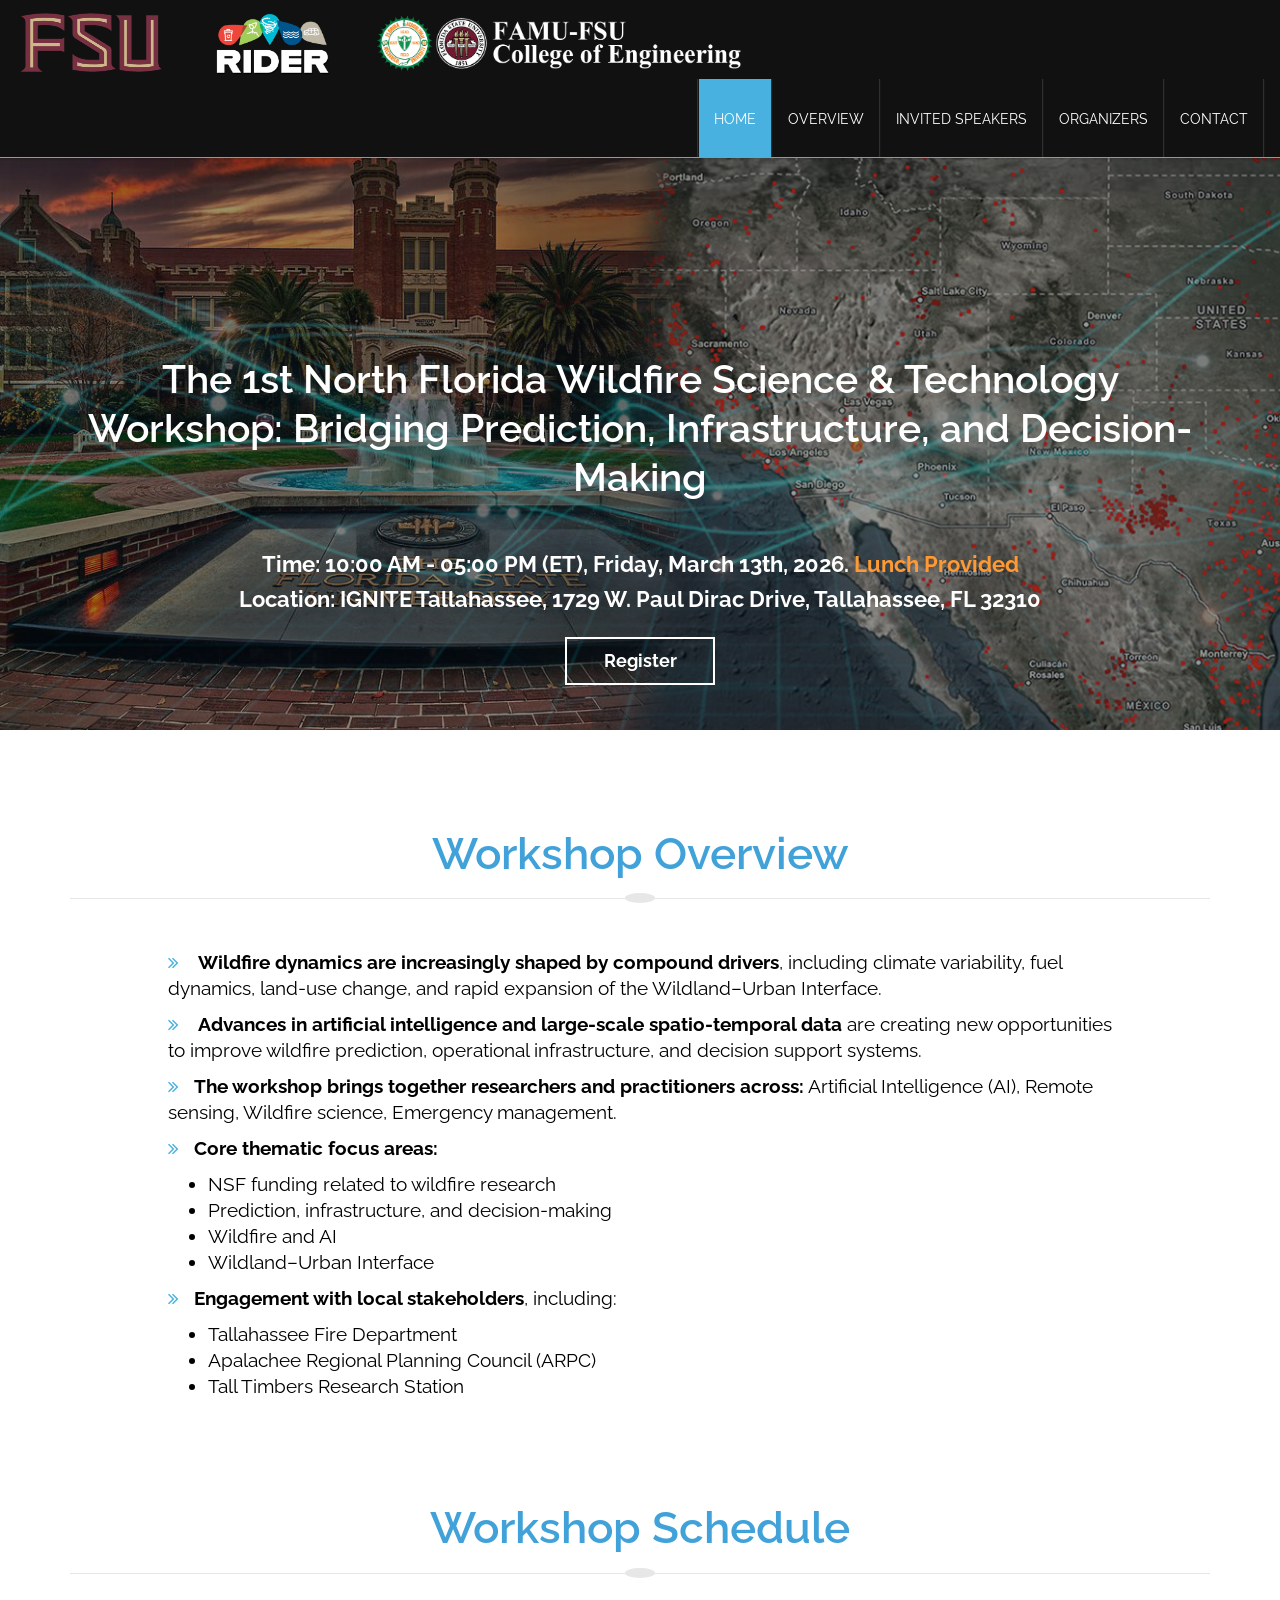
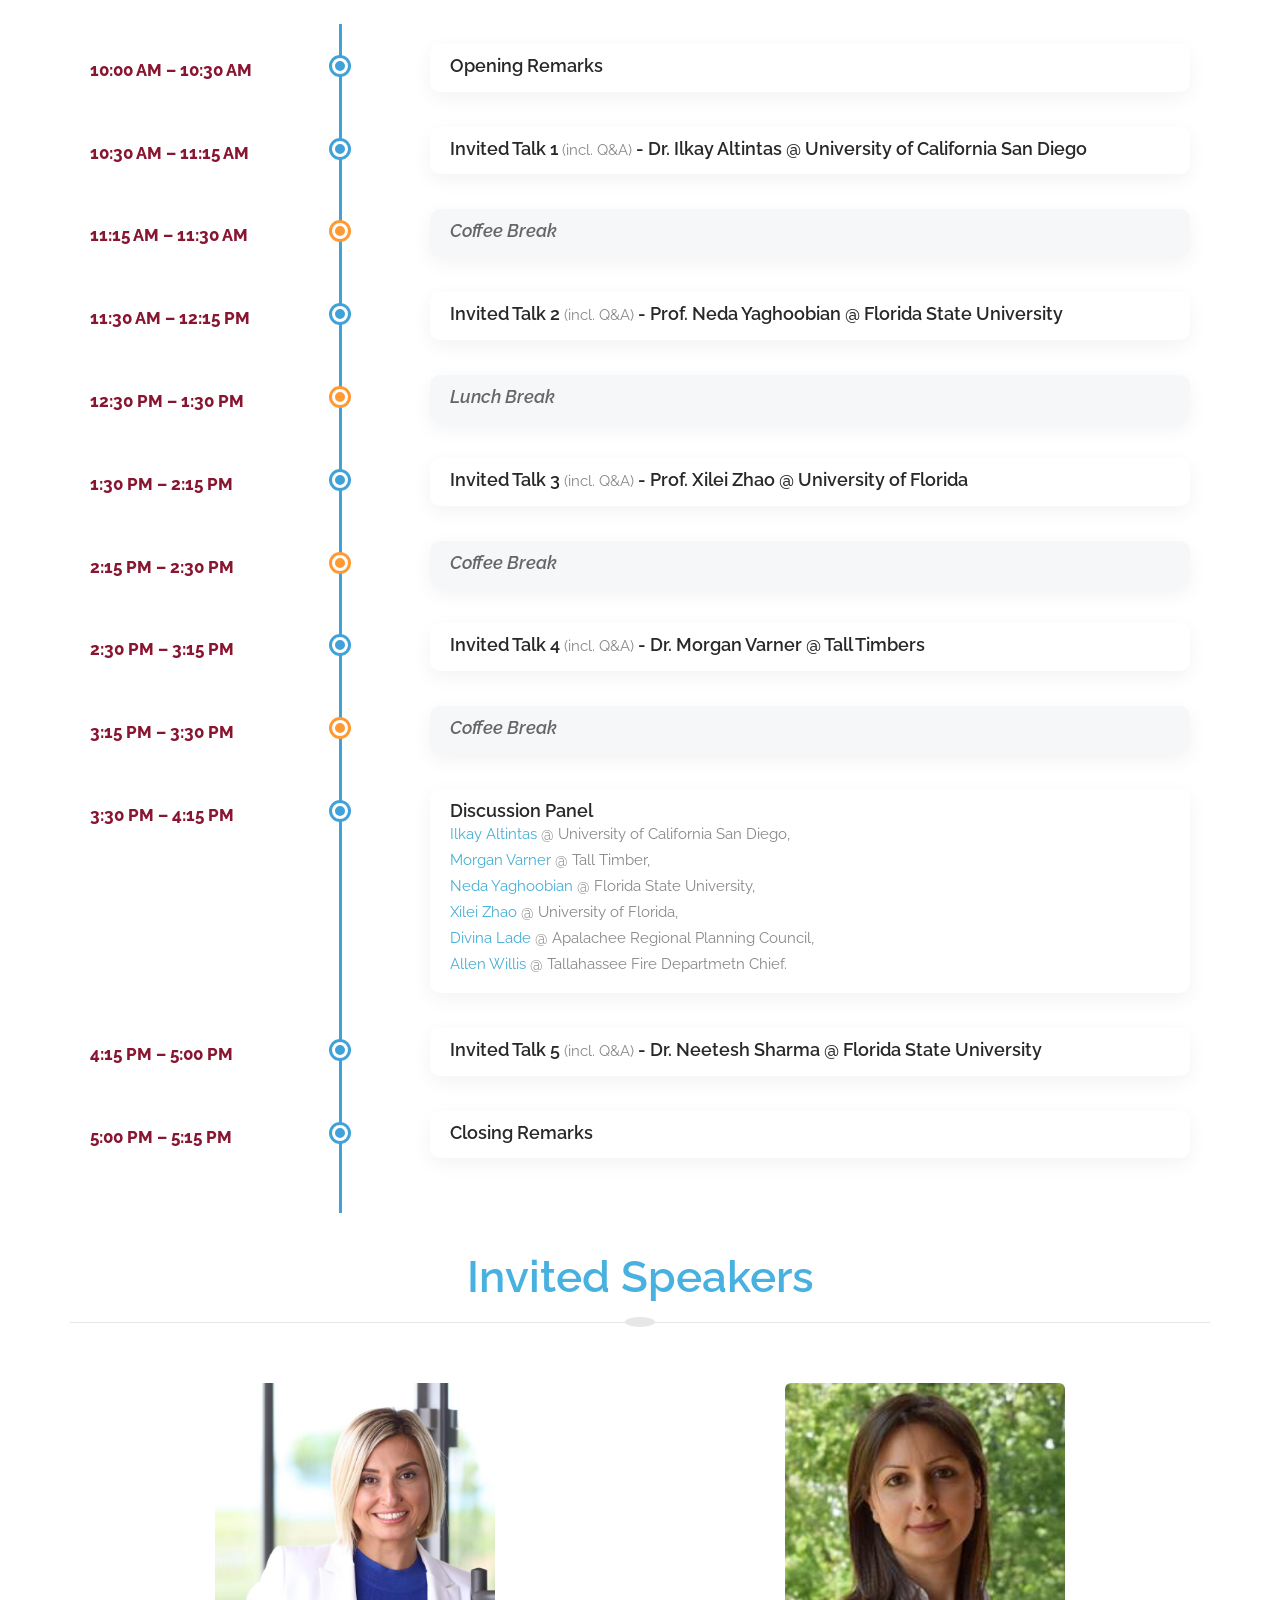
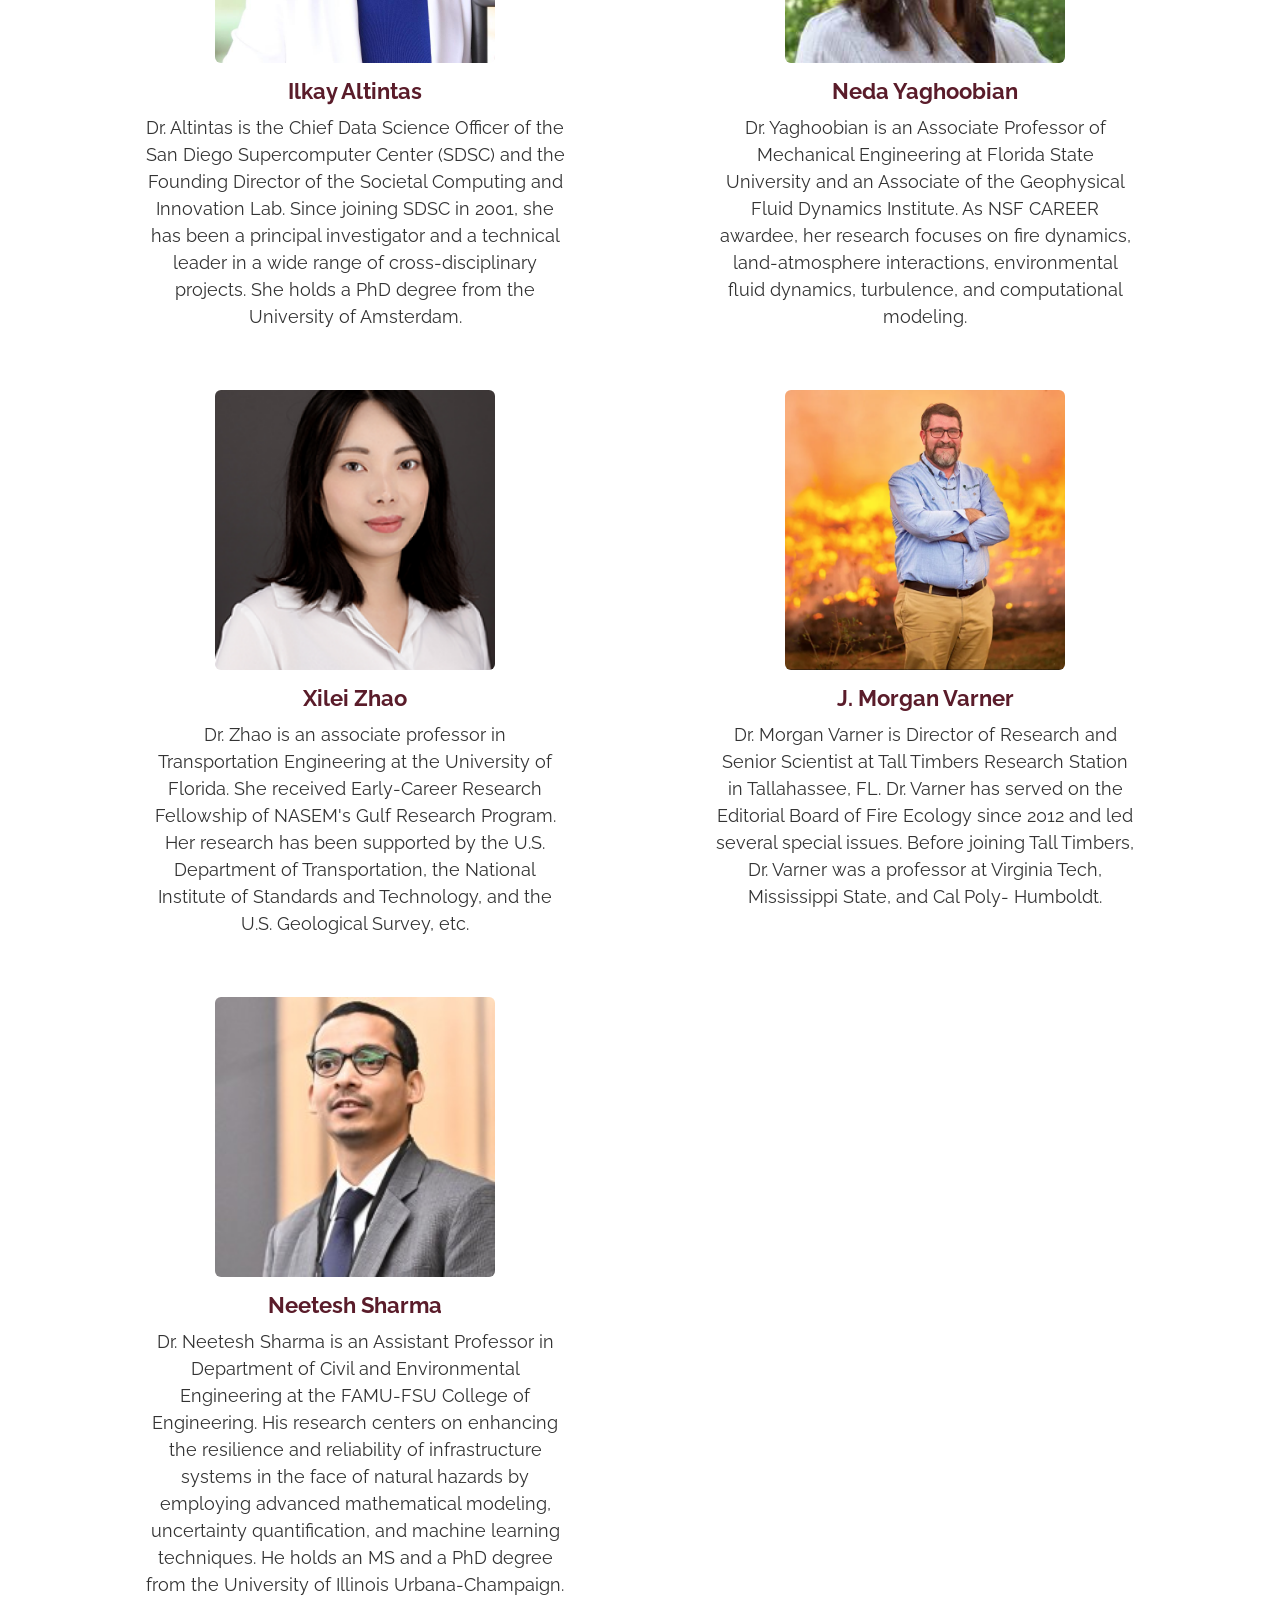
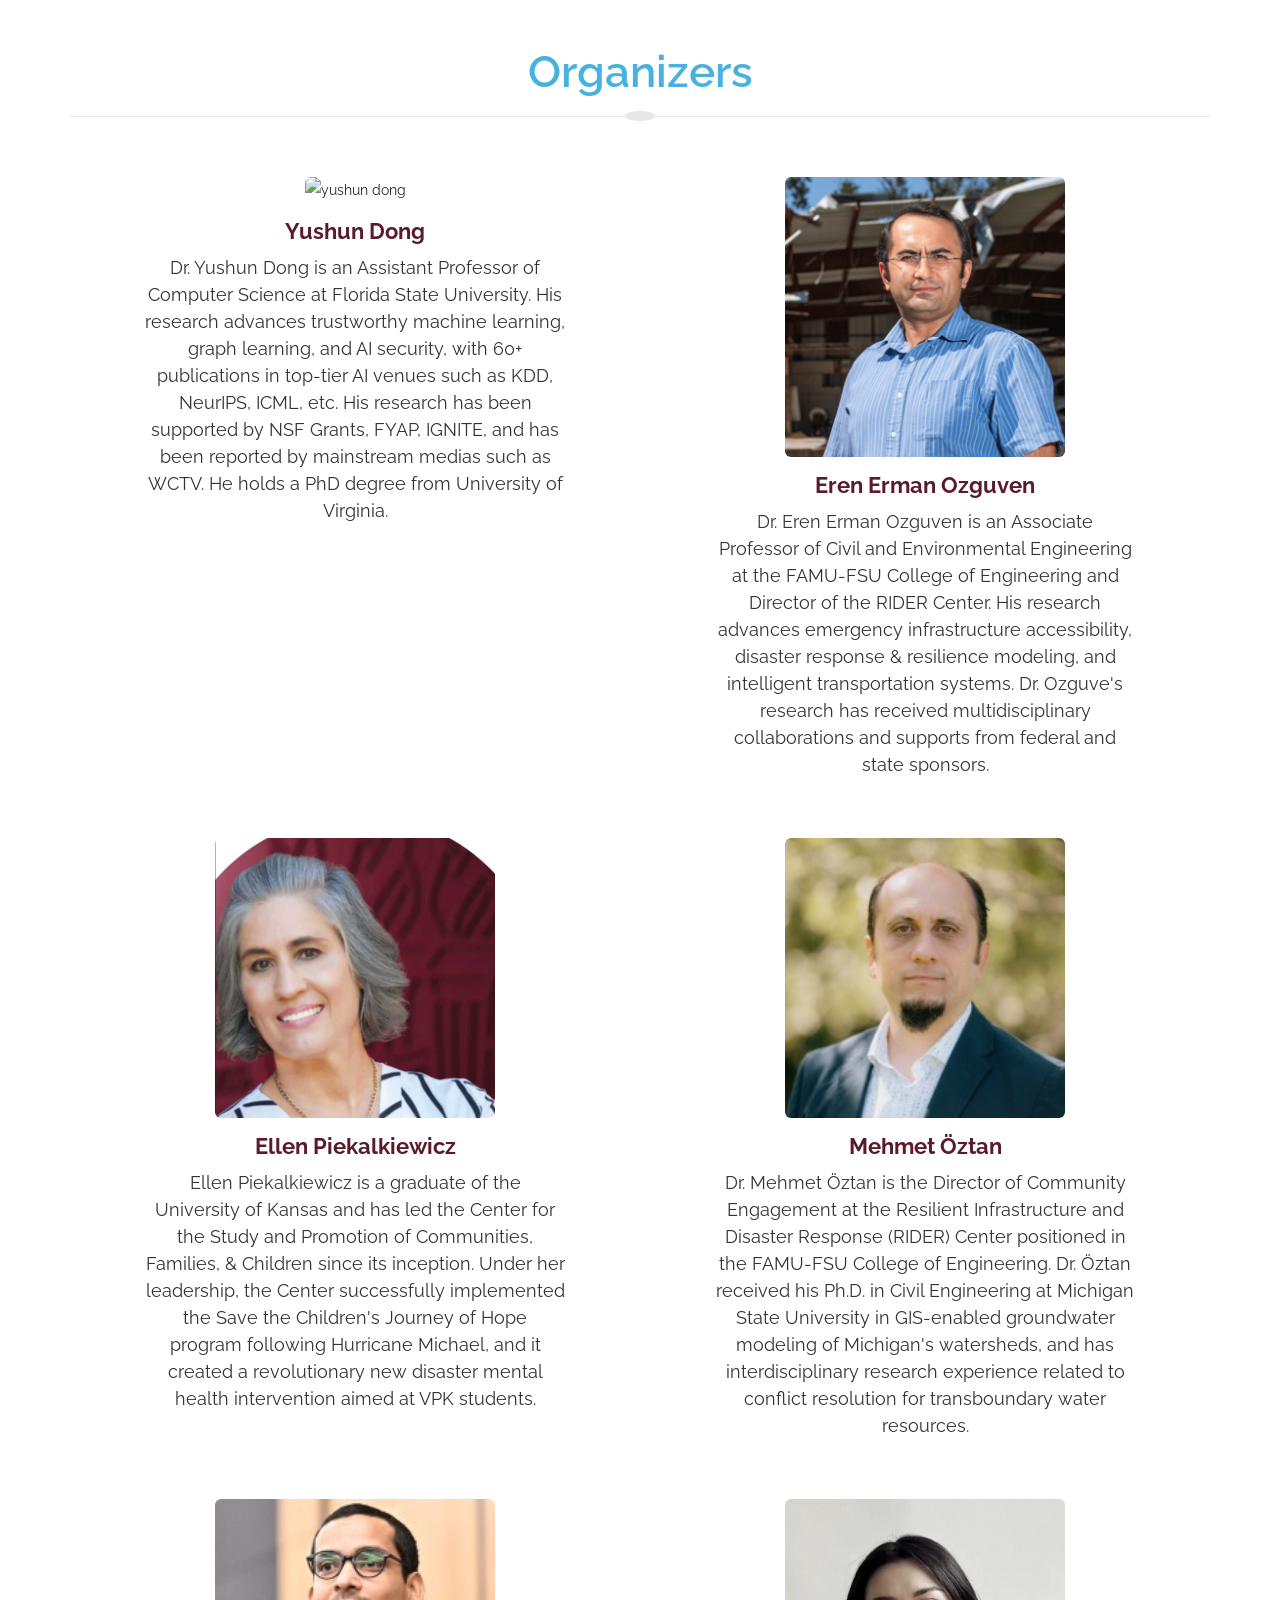
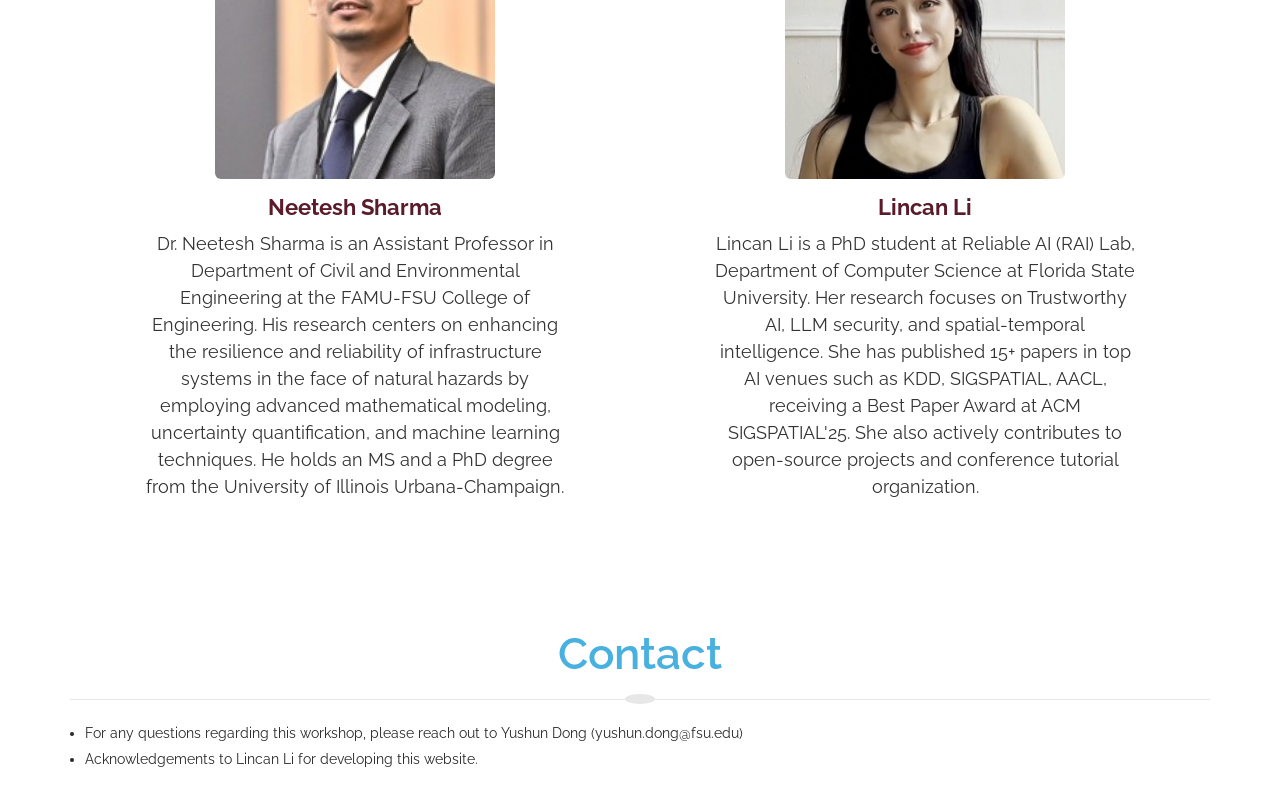
==== commit ba2ac145: "Update index.html" ====
--- a/index.html
+++ b/index.html
@@ -477,7 +477,7 @@
 <div class="presenter-grid">
   <!-- Presenter 1 -->
   <div class="presenter-card">
-    <img src="images/organizer/Yushun_Dong.png" alt="yushun dong" class="presenter-photo">
+    <img src="images/organizer/Yushun_Dong_1.png" alt="yushun dong" class="presenter-photo">
     <div class="presenter-name">
       <a href="https://scholar.google.com/citations?hl=en&user=_QUhuOMAAAAJ" target="_blank">
         Yushun Dong
--- a/css/styles.css
+++ b/css/styles.css
@@ -631,6 +631,7 @@
   padding: 100px 0;
   background: #FFFFFF;
   color: #000;
+  font-size: 14pt;
 }
 
 #features .media.service-box:first-child {
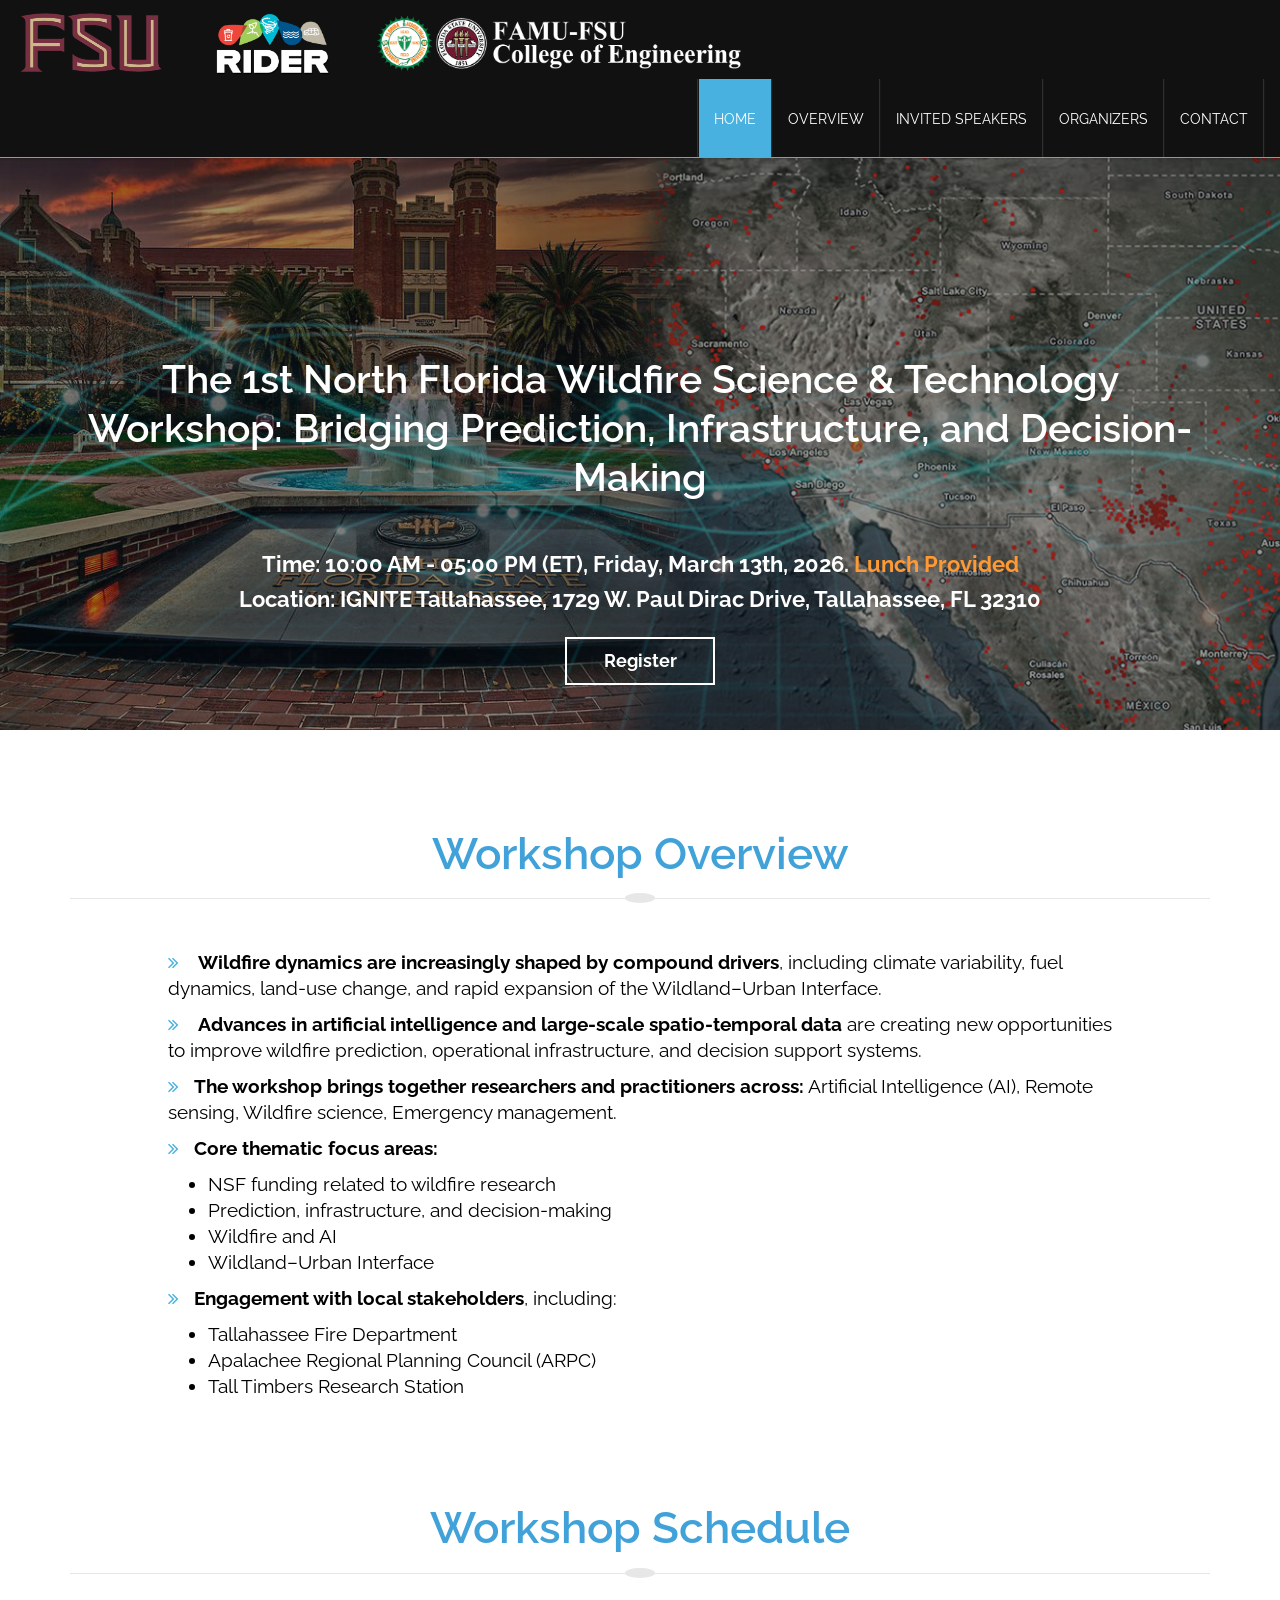
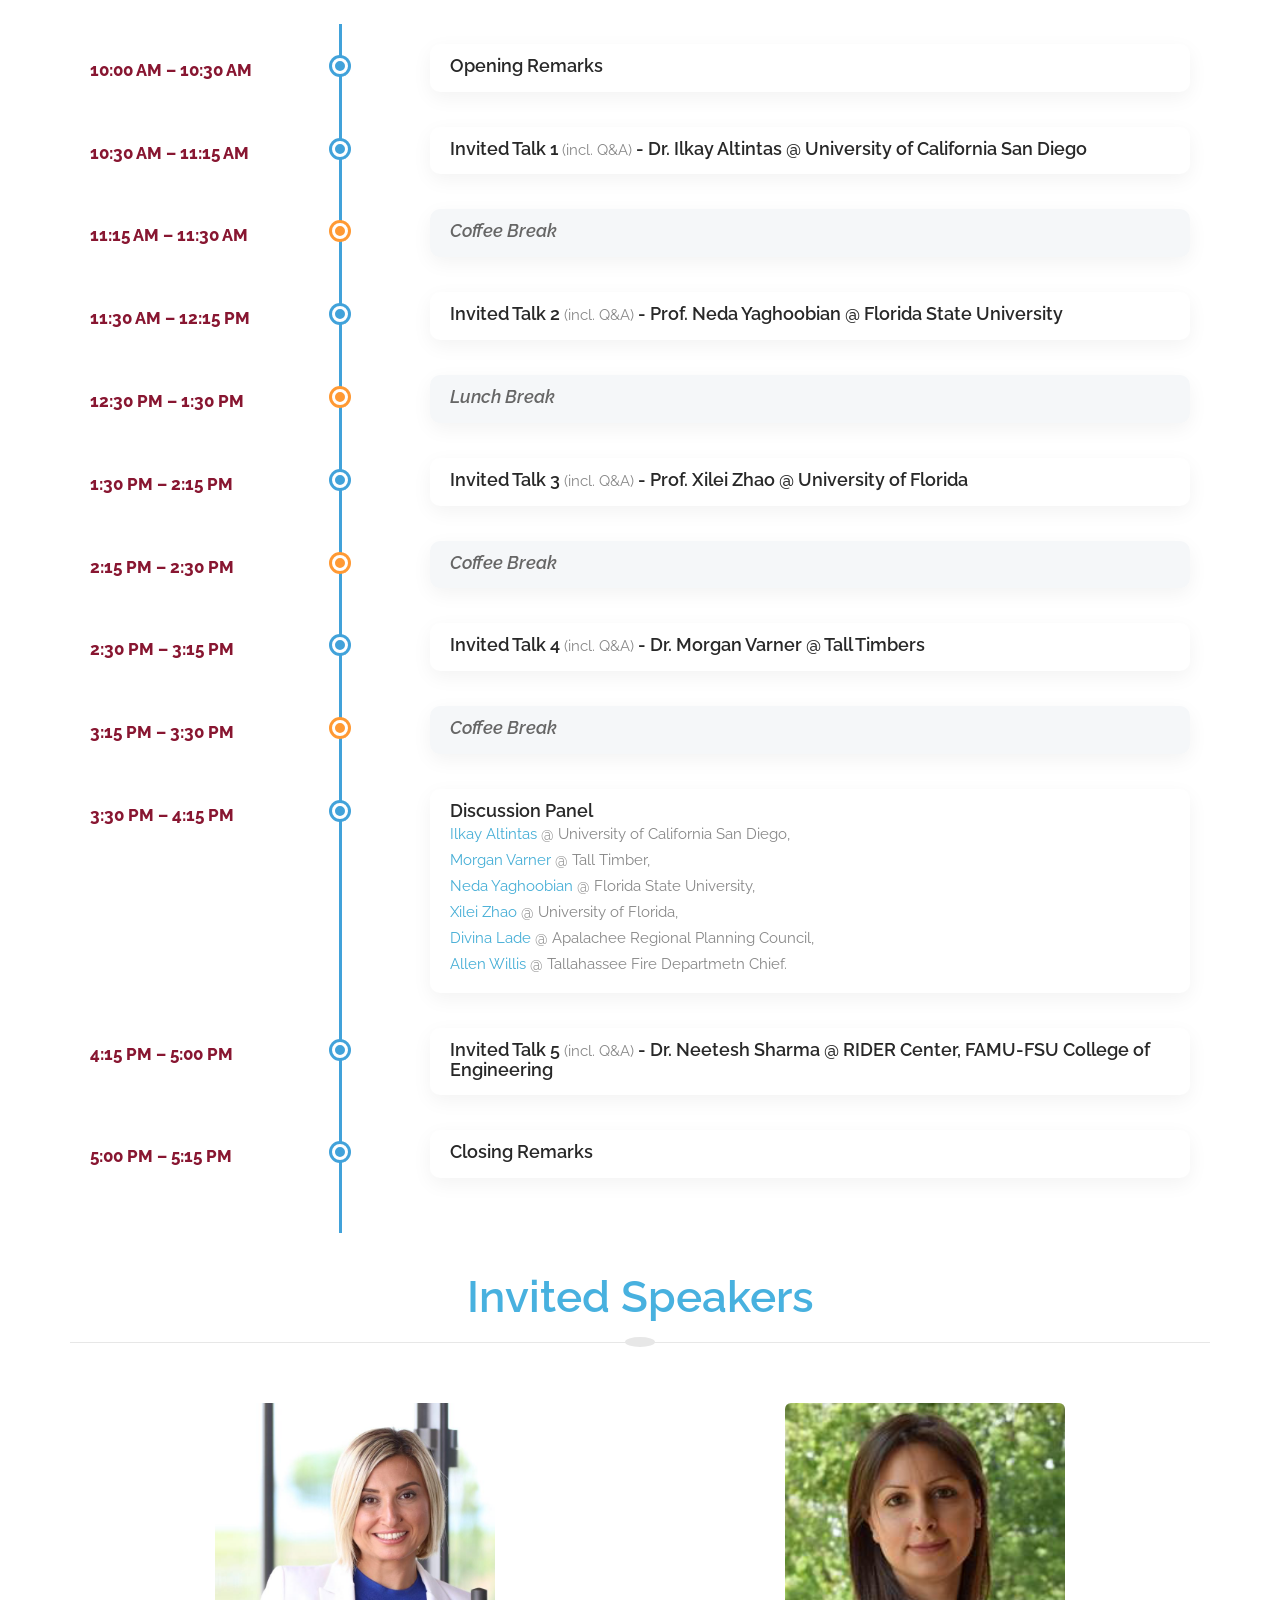
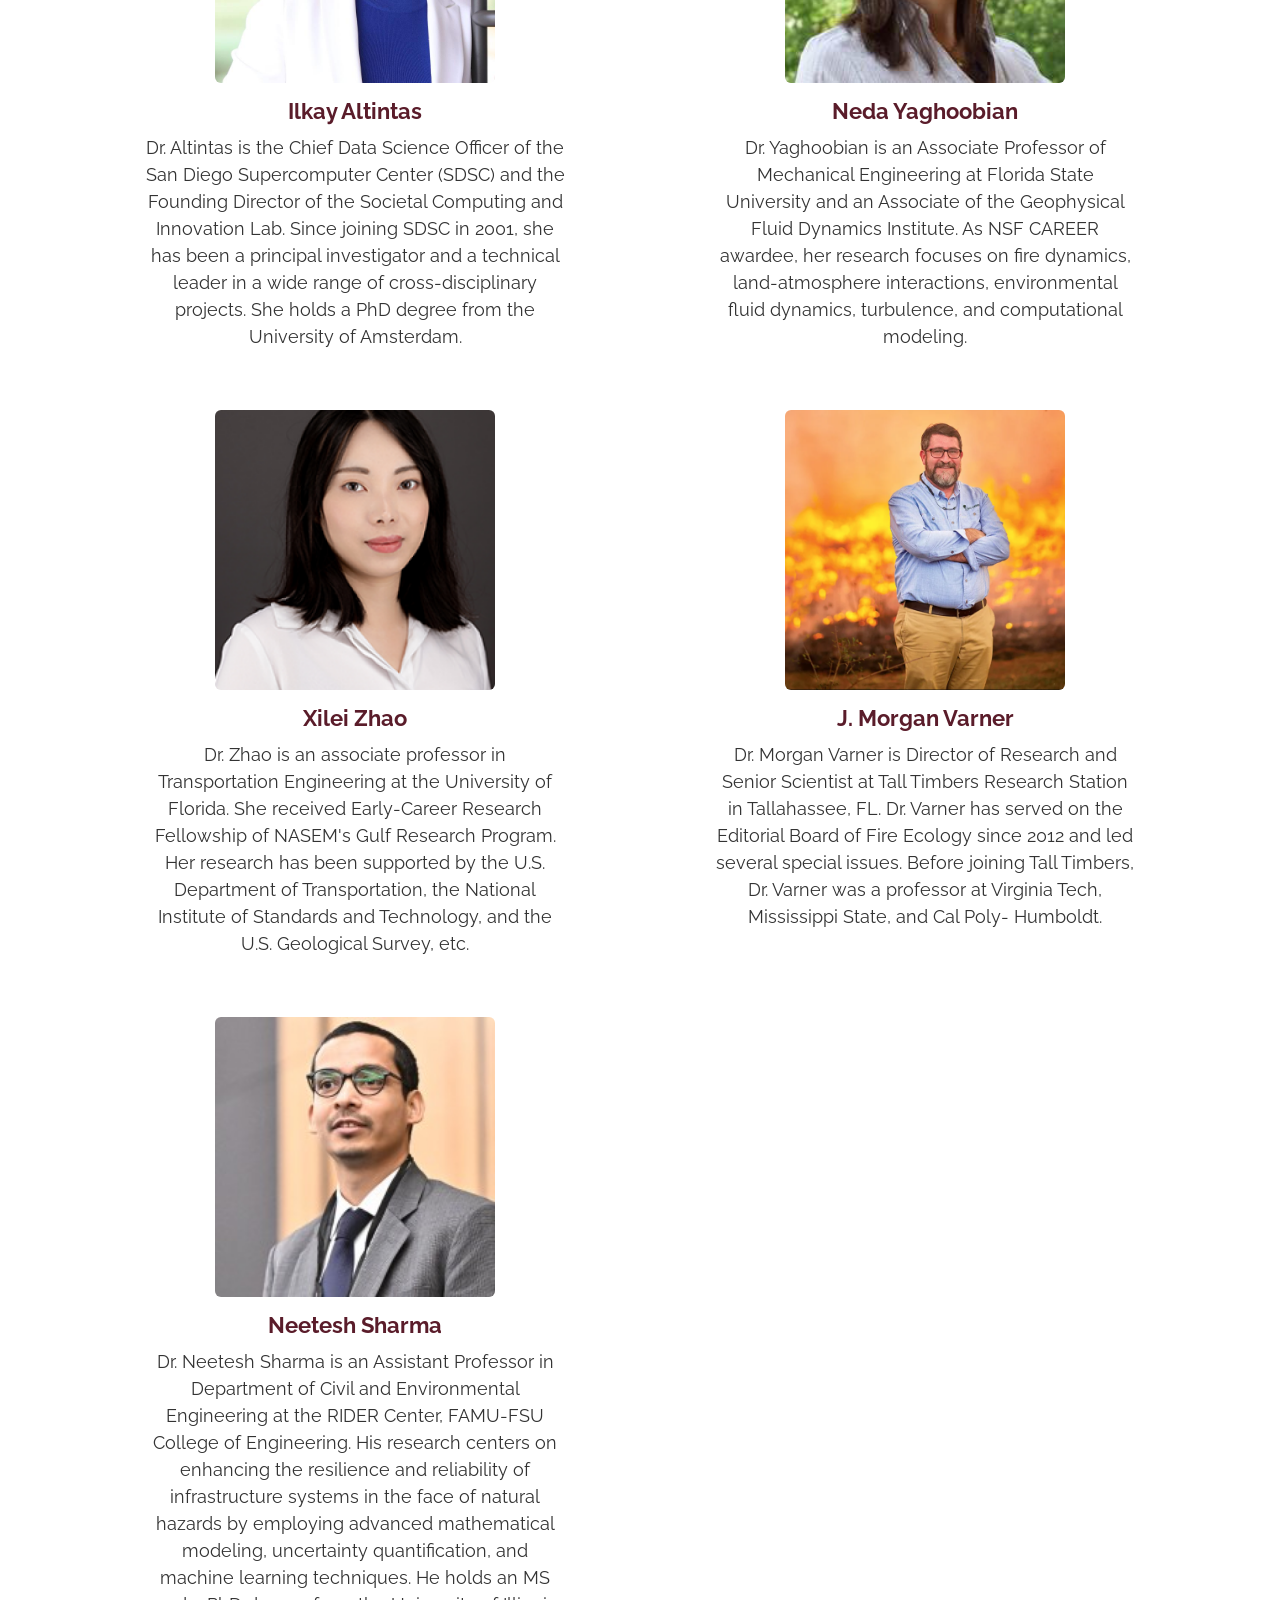
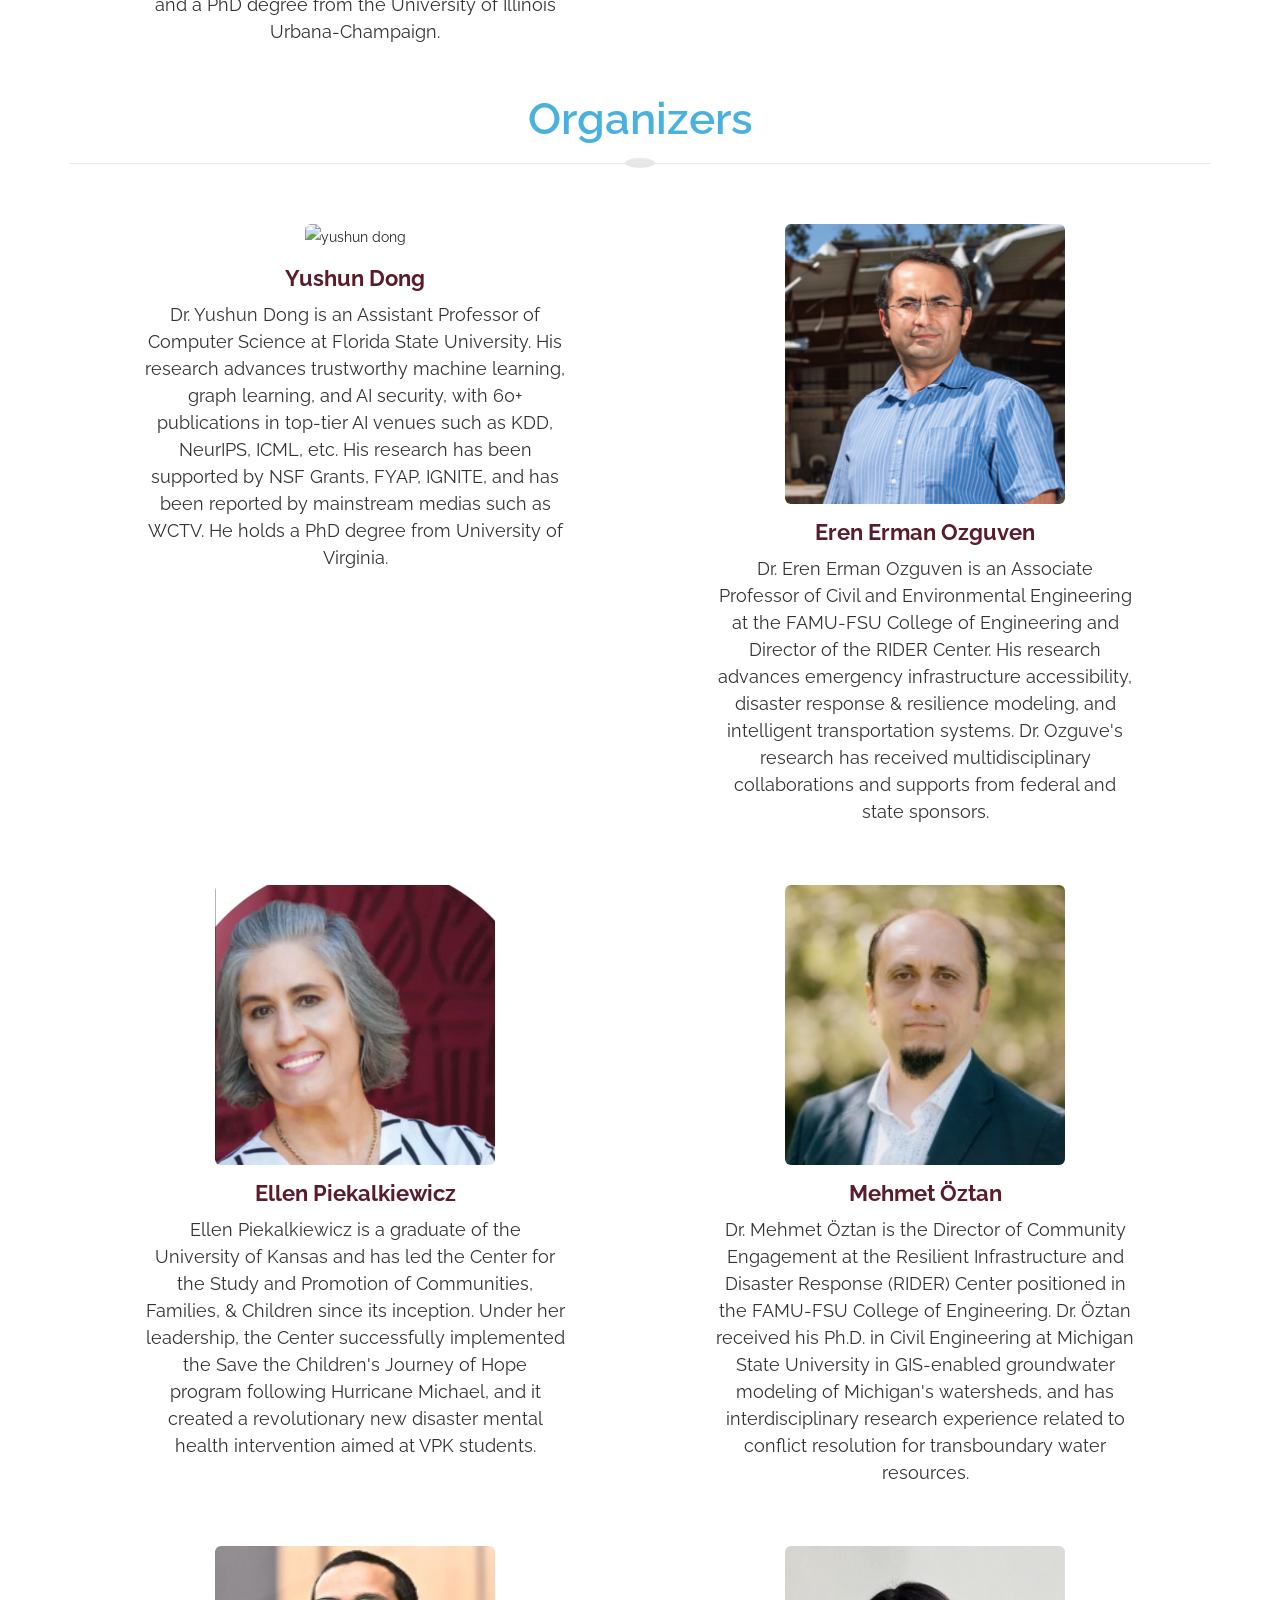
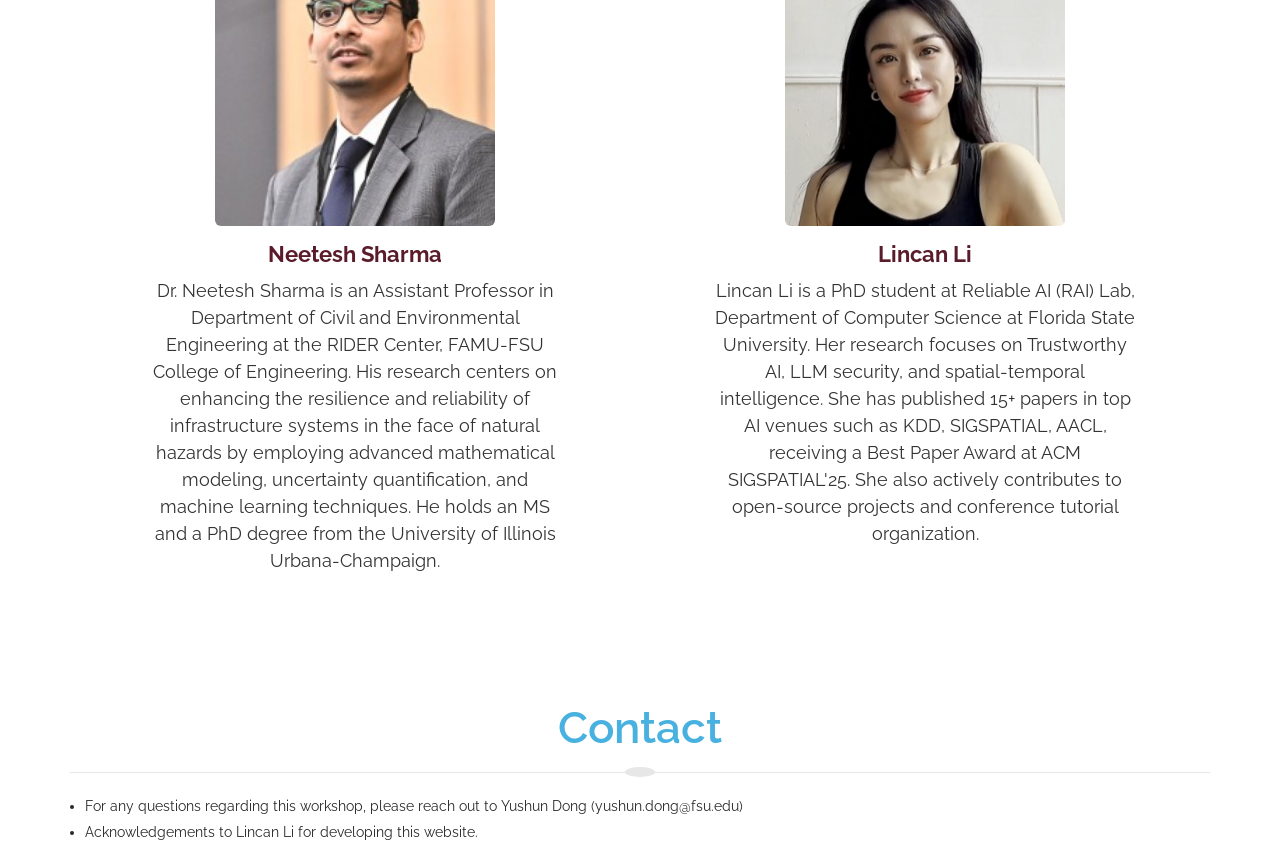
==== commit c01a9c75: "Update index.html" ====
--- a/index.html
+++ b/index.html
@@ -351,7 +351,7 @@
     <div class="timeline-content">
       <h4 class="timeline-title">Invited Talk 5
 	  <span class="timeline-note">(incl. Q&amp;A)</span>
-	  - Dr. Neetesh Sharma @ Florida State University
+	  - Dr. Neetesh Sharma @ RIDER Center, FAMU-FSU College of Engineering
 	  </h4>
     </div>
   </div>
@@ -453,8 +453,7 @@
 	</a>
 	</div>
     <div class="presenter-bio">
-    Dr. Neetesh Sharma is an Assistant Professor in Department of Civil and Environmental Engineering at the FAMU-FSU 
-	College of Engineering. His research centers on enhancing the resilience and reliability of infrastructure systems 
+    Dr. Neetesh Sharma is an Assistant Professor in Department of Civil and Environmental Engineering at the RIDER Center, FAMU-FSU College of Engineering. His research centers on enhancing the resilience and reliability of infrastructure systems 
 	in the face of natural hazards by employing advanced mathematical modeling, uncertainty quantification, and machine learning techniques. 
 	He holds an MS and a PhD degree from the University of Illinois Urbana-Champaign. 
     </div>
@@ -549,8 +548,7 @@
 	</a>
 	</div>
     <div class="presenter-bio">
-    Dr. Neetesh Sharma is an Assistant Professor in Department of Civil and Environmental Engineering at the FAMU-FSU 
-	College of Engineering. His research centers on enhancing the resilience and reliability of infrastructure systems 
+    Dr. Neetesh Sharma is an Assistant Professor in Department of Civil and Environmental Engineering at the RIDER Center, FAMU-FSU College of Engineering. His research centers on enhancing the resilience and reliability of infrastructure systems 
 	in the face of natural hazards by employing advanced mathematical modeling, uncertainty quantification, and machine learning techniques. 
 	He holds an MS and a PhD degree from the University of Illinois Urbana-Champaign. 
     </div>
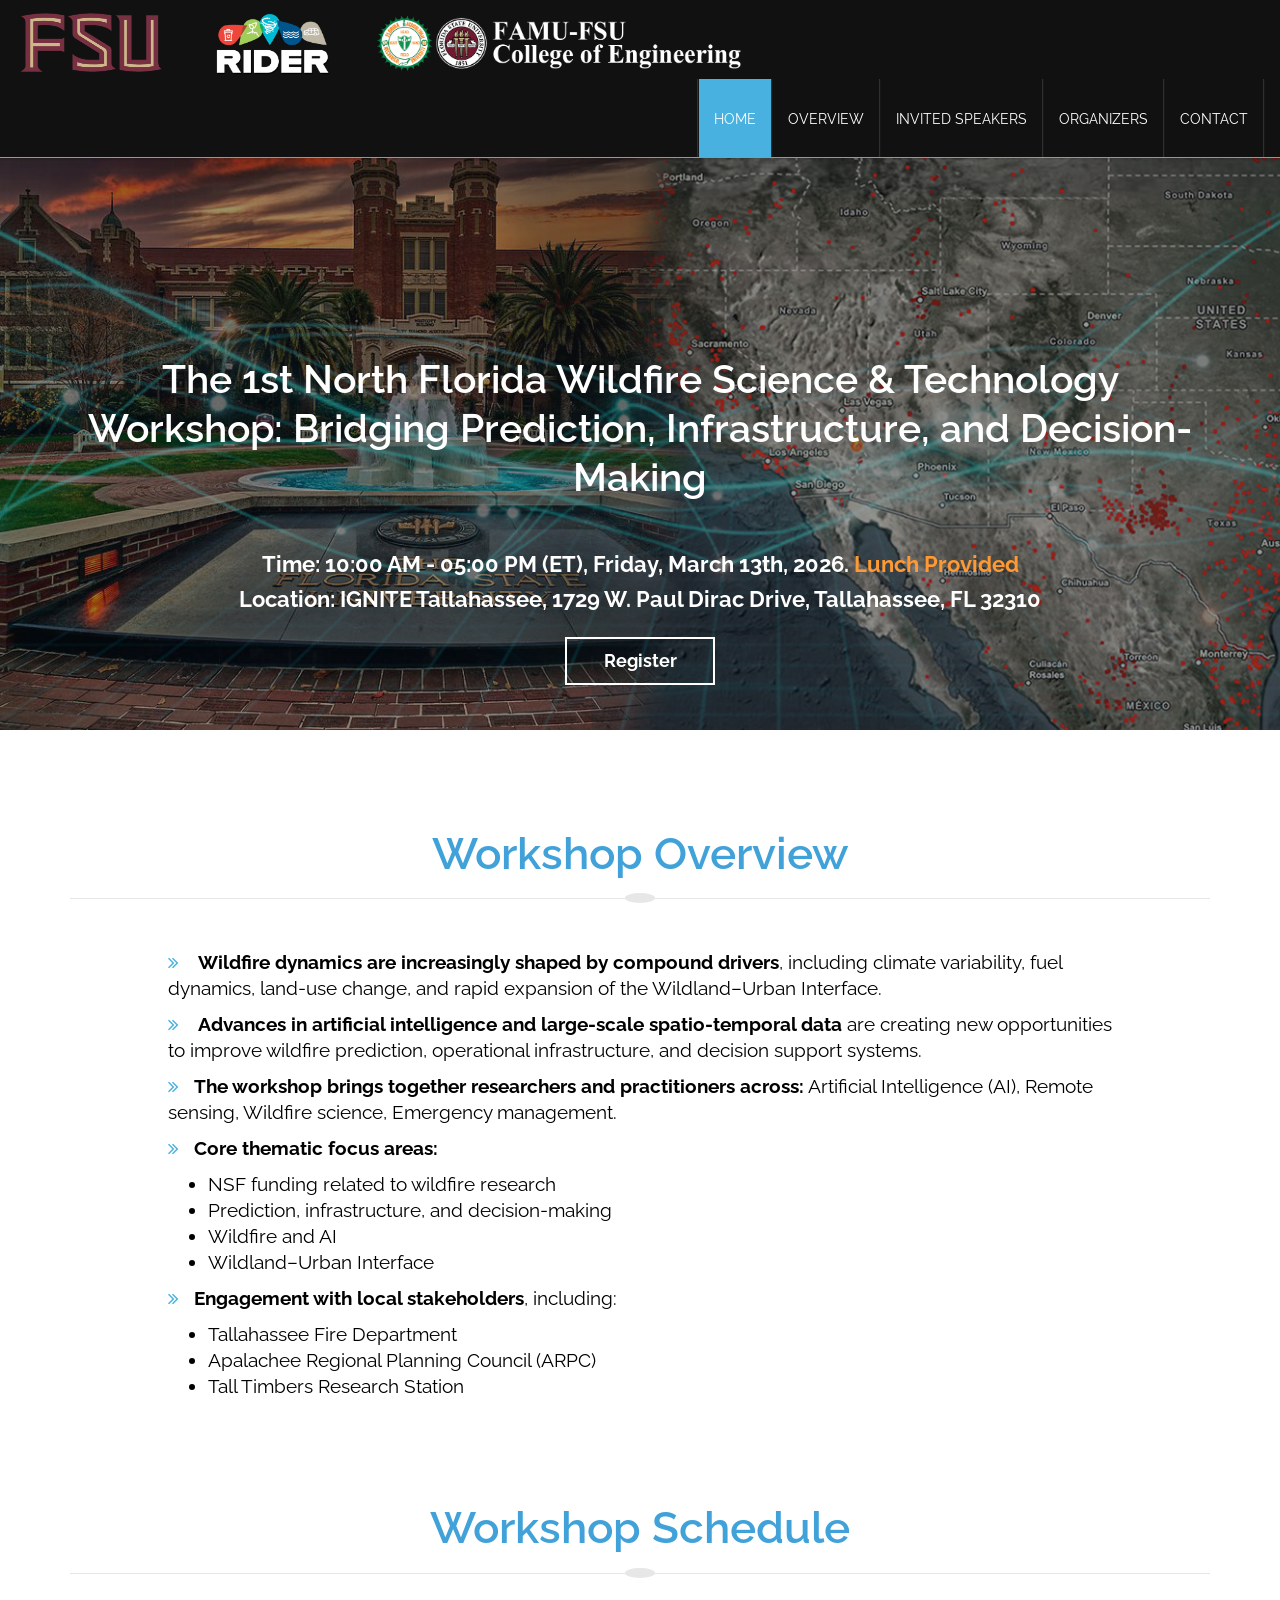
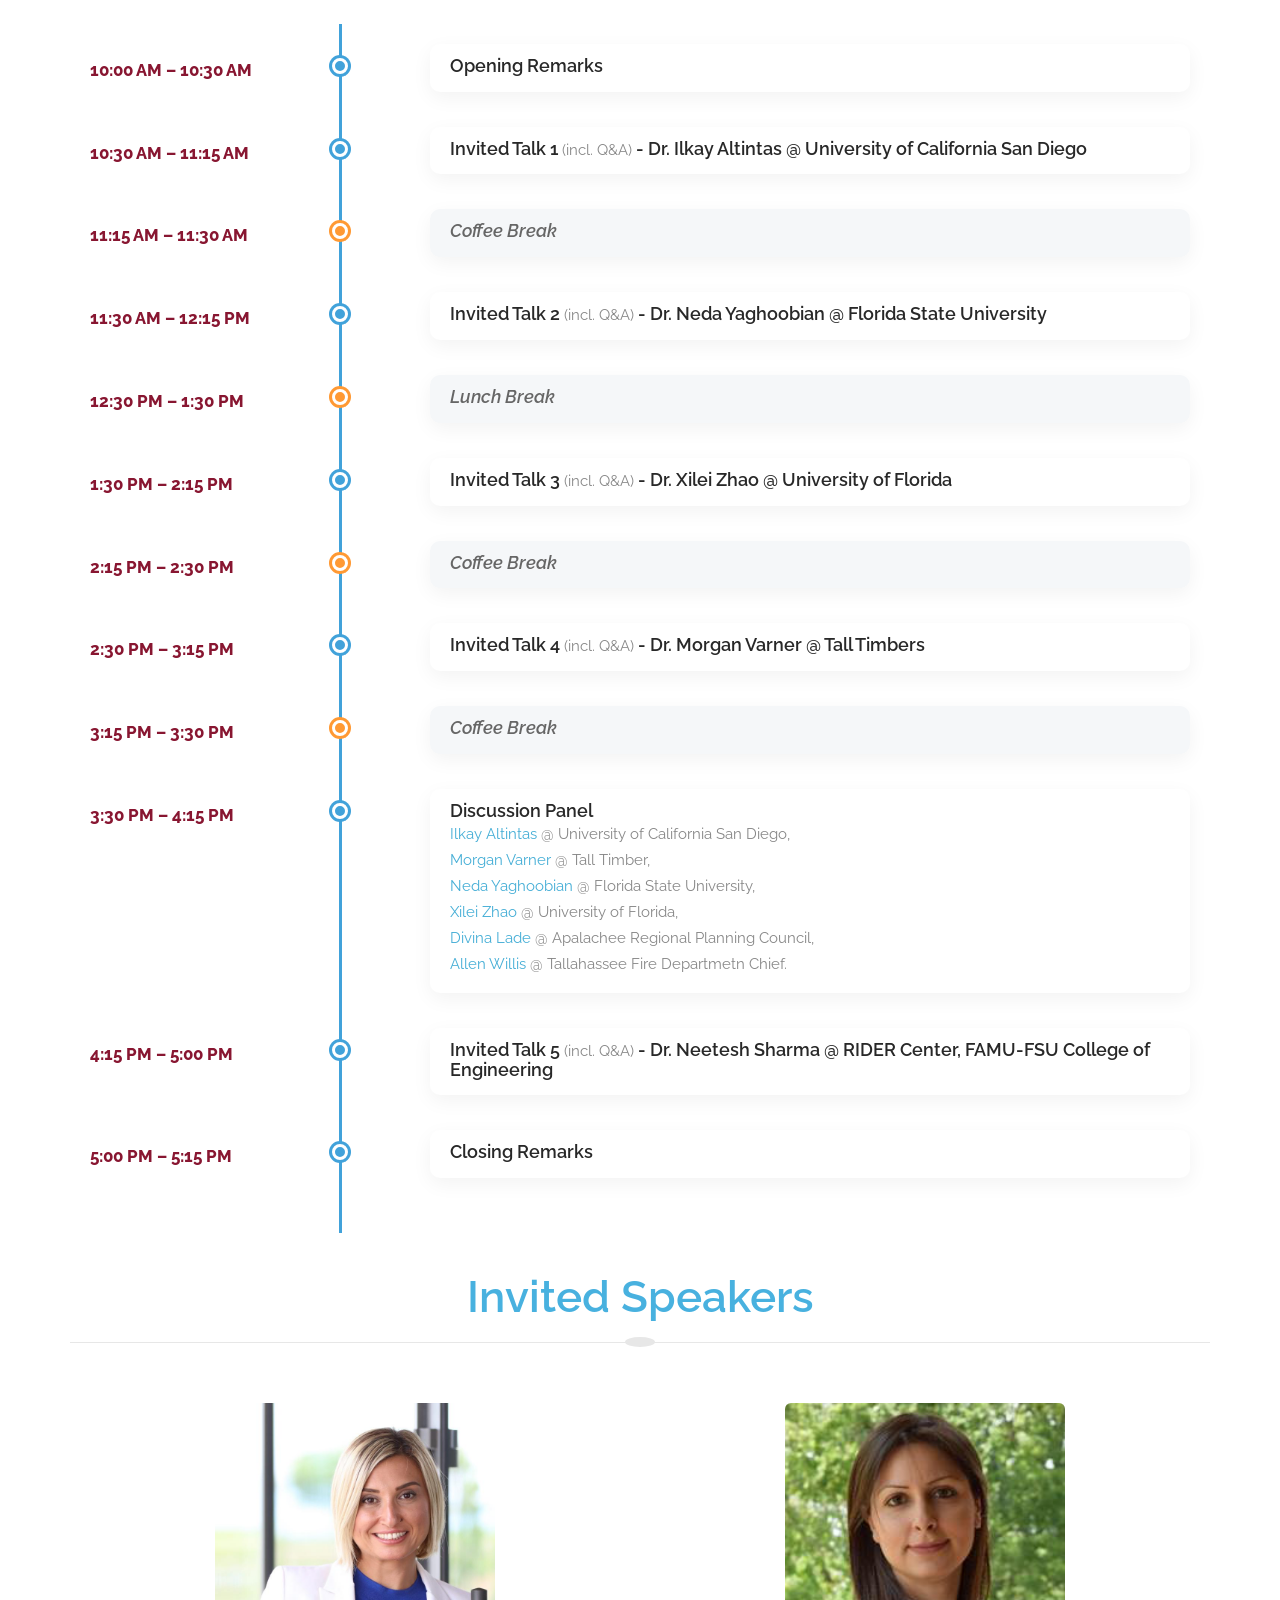
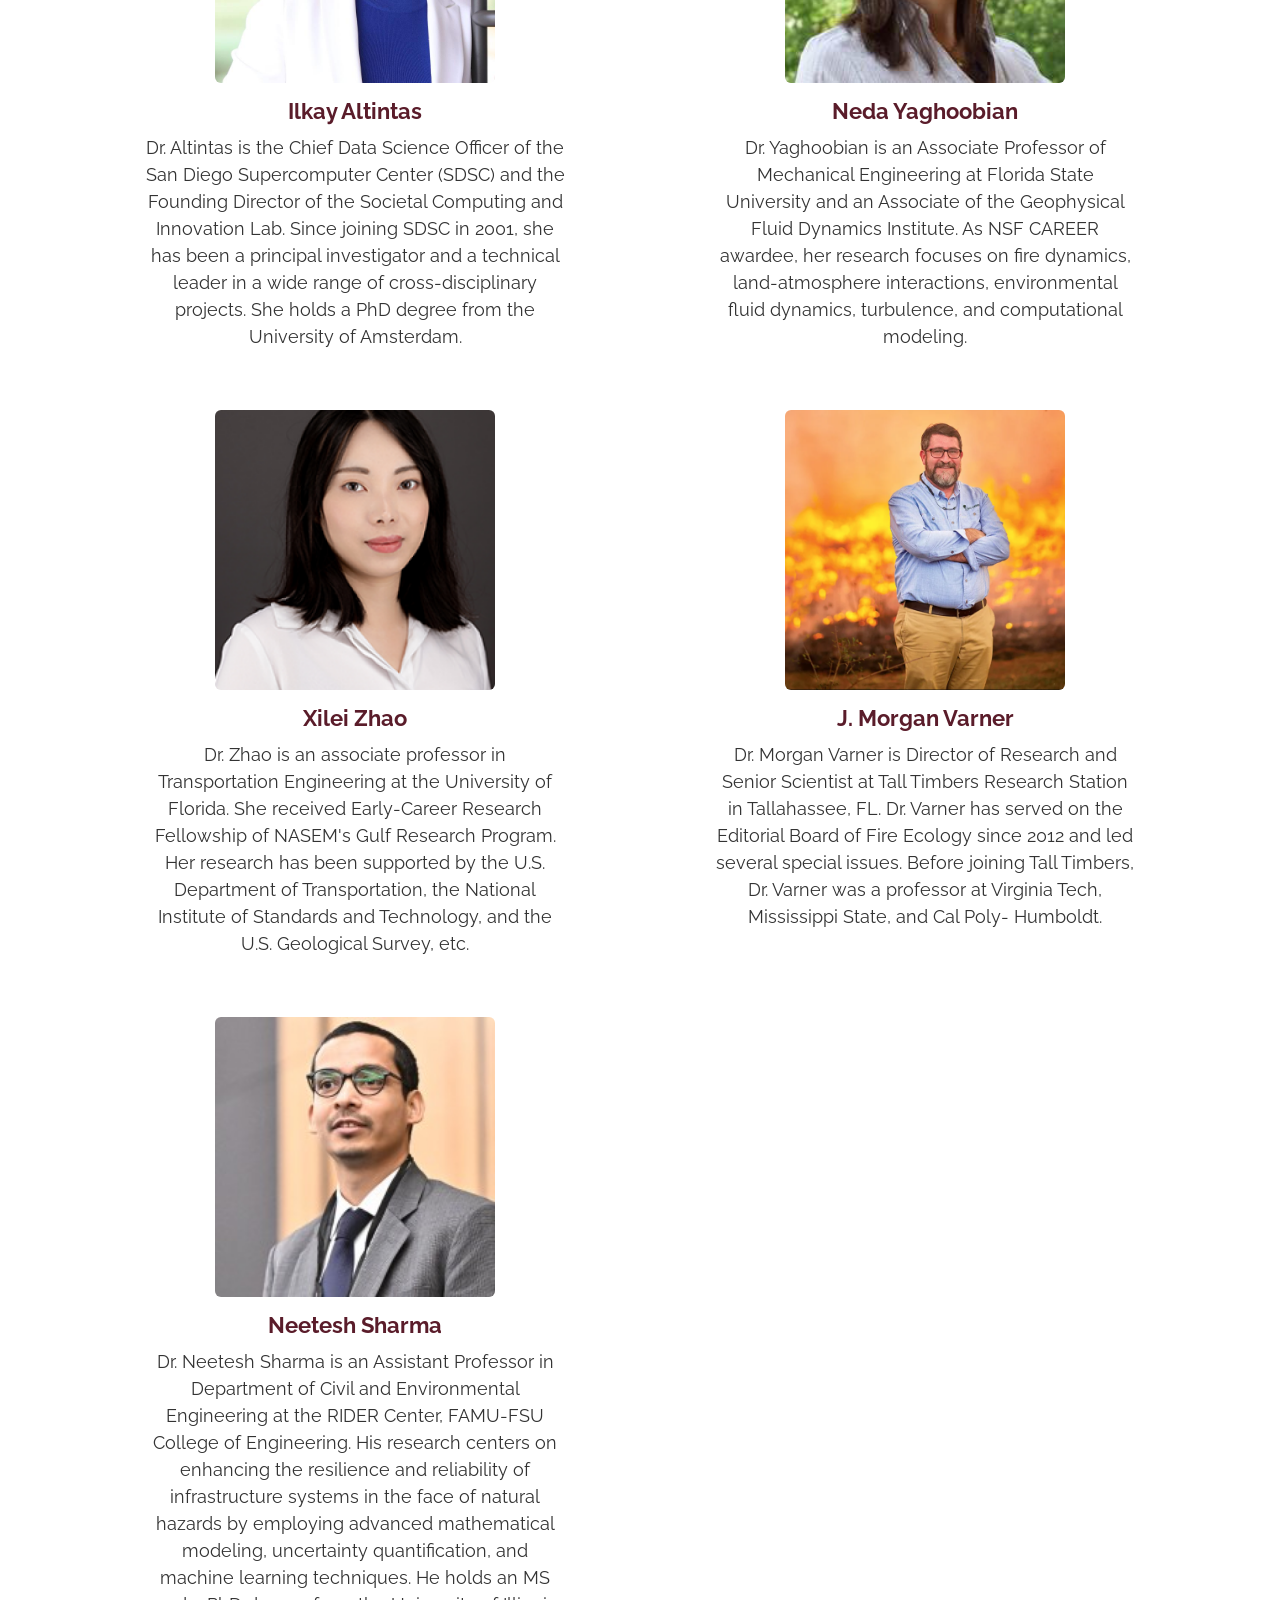
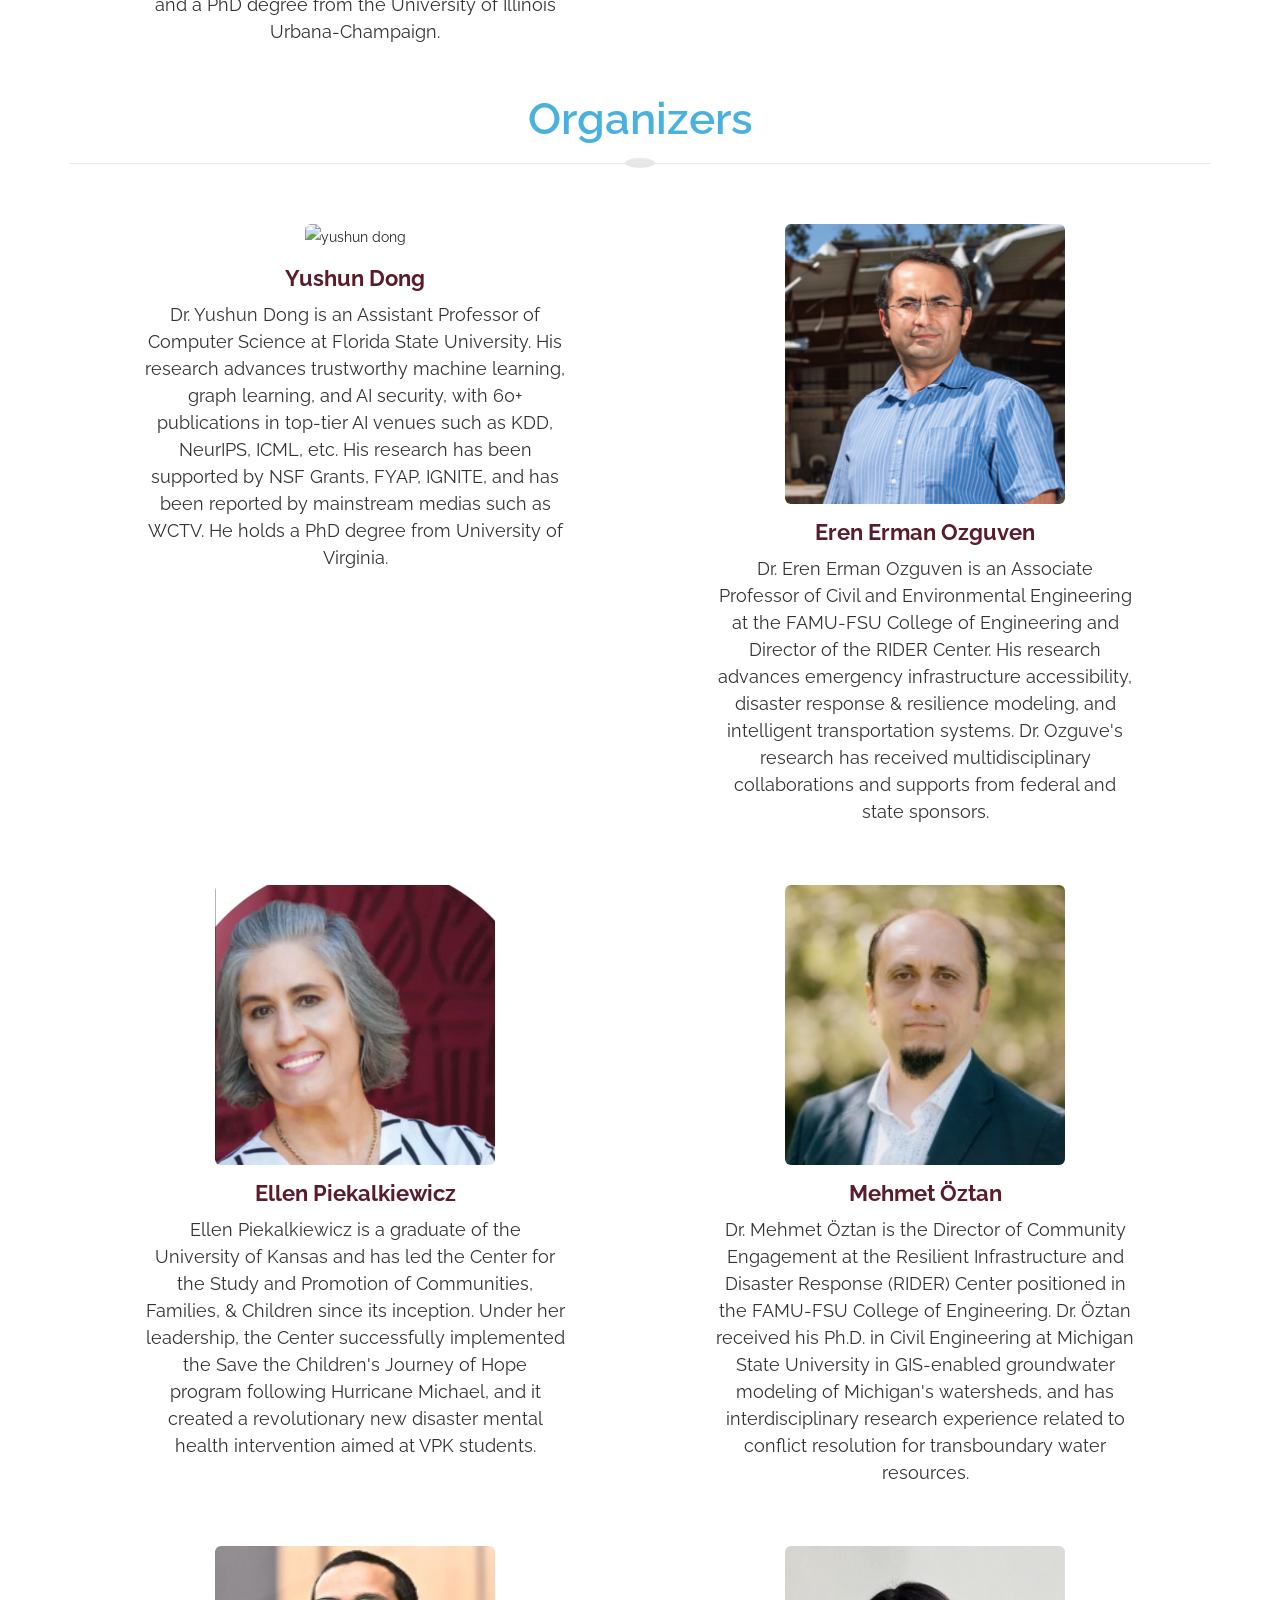
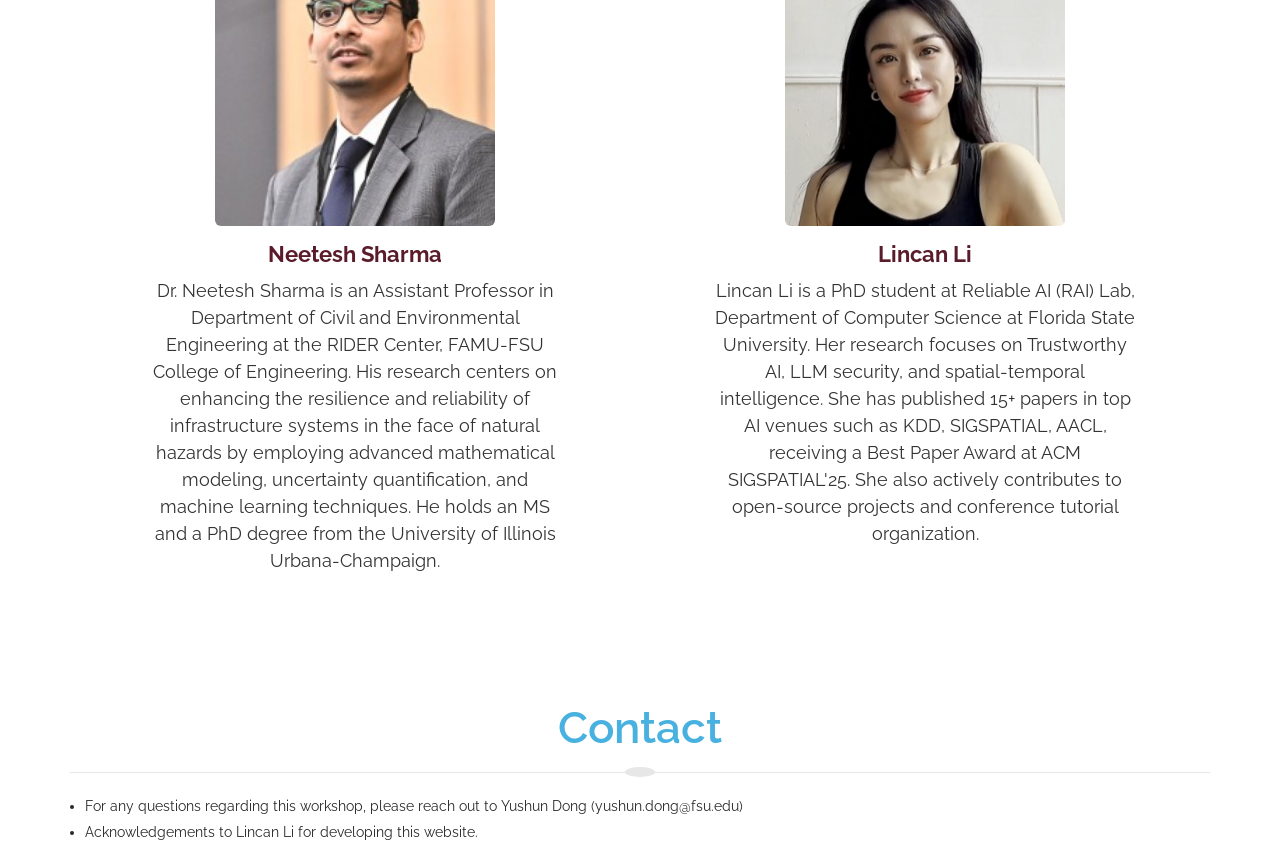
==== commit 9452cf46: "Update index.html" ====
--- a/index.html
+++ b/index.html
@@ -266,7 +266,7 @@
       <h4 class="timeline-title">
         Invited Talk 2 
         <span class="timeline-note">(incl. Q&amp;A)</span>
-		- Prof. Neda Yaghoobian @ Florida State University
+		- Dr. Neda Yaghoobian @ Florida State University
       </h4>
     </div>
   </div>
@@ -296,7 +296,7 @@
       <h4 class="timeline-title">
         Invited Talk 3 
         <span class="timeline-note">(incl. Q&amp;A)</span>
-		- Prof. Xilei Zhao @ University of Florida
+		- Dr. Xilei Zhao @ University of Florida
       </h4>
     </div>
   </div>
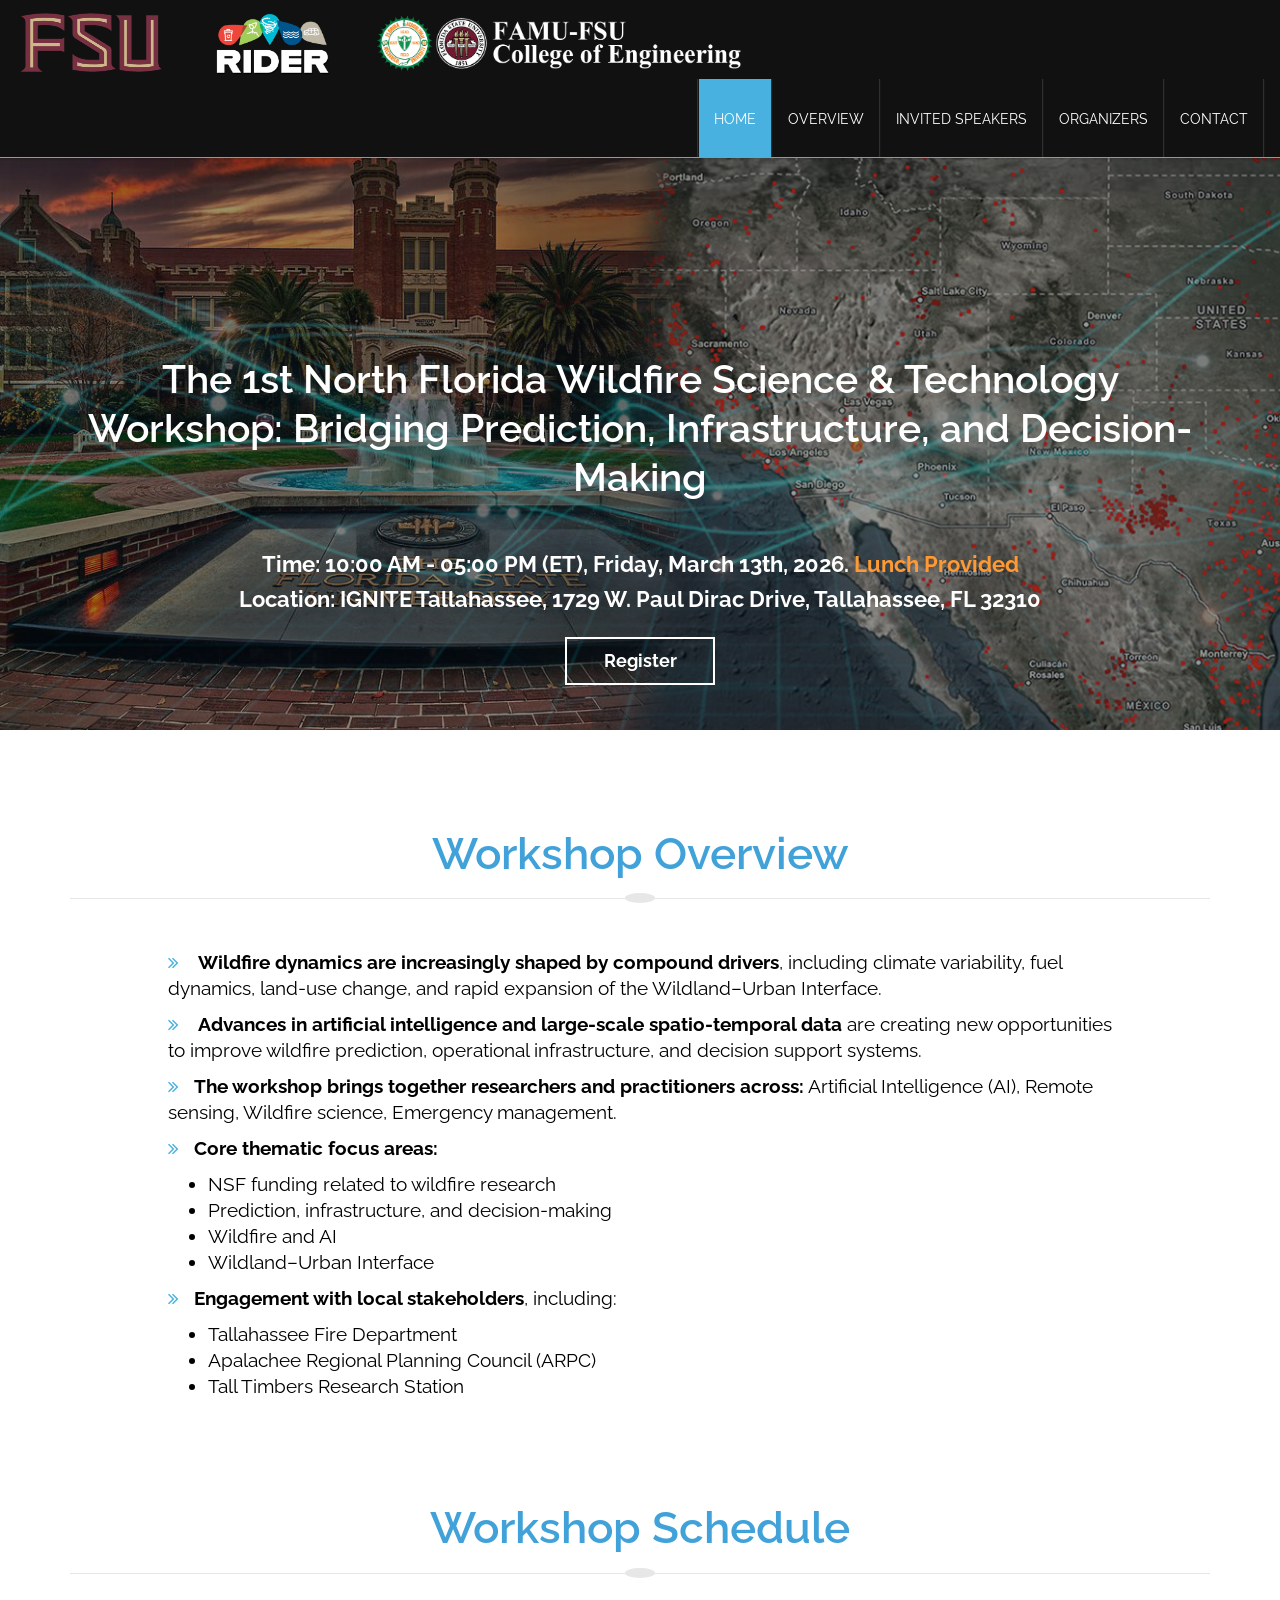
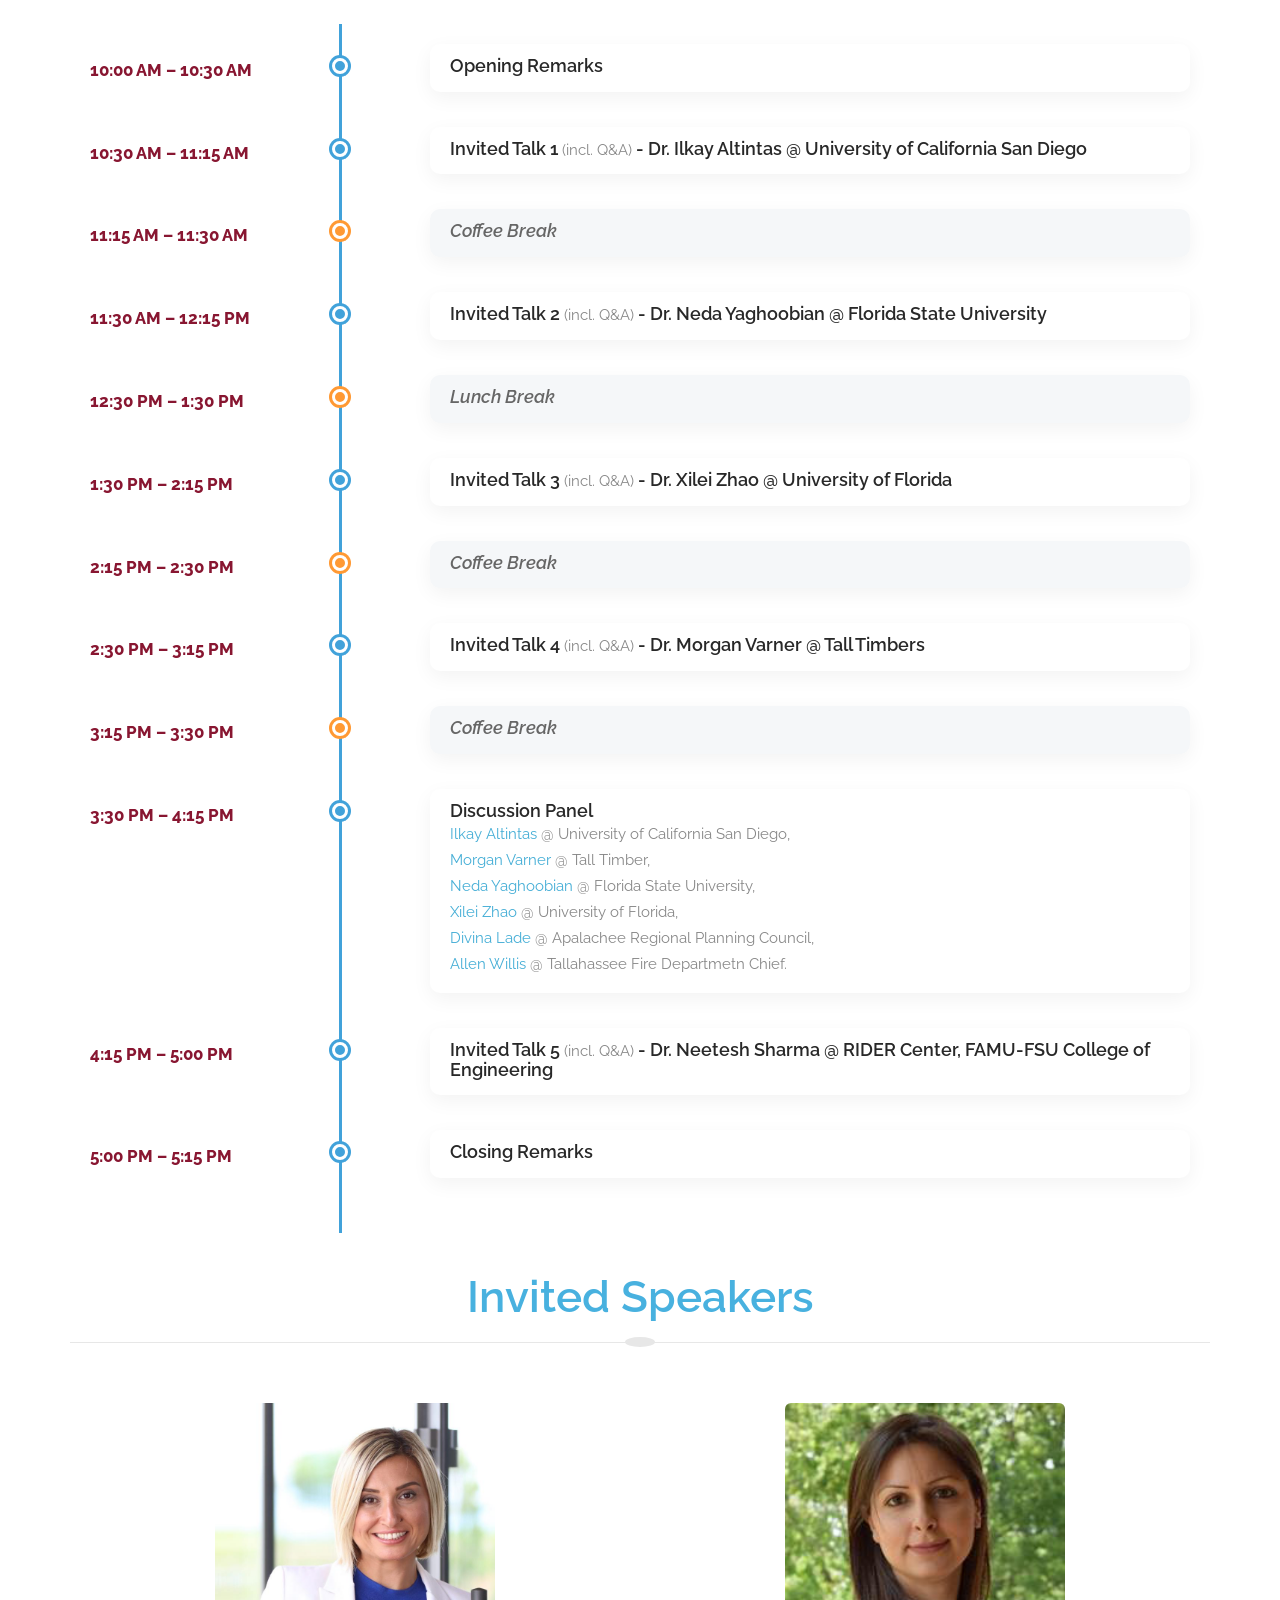
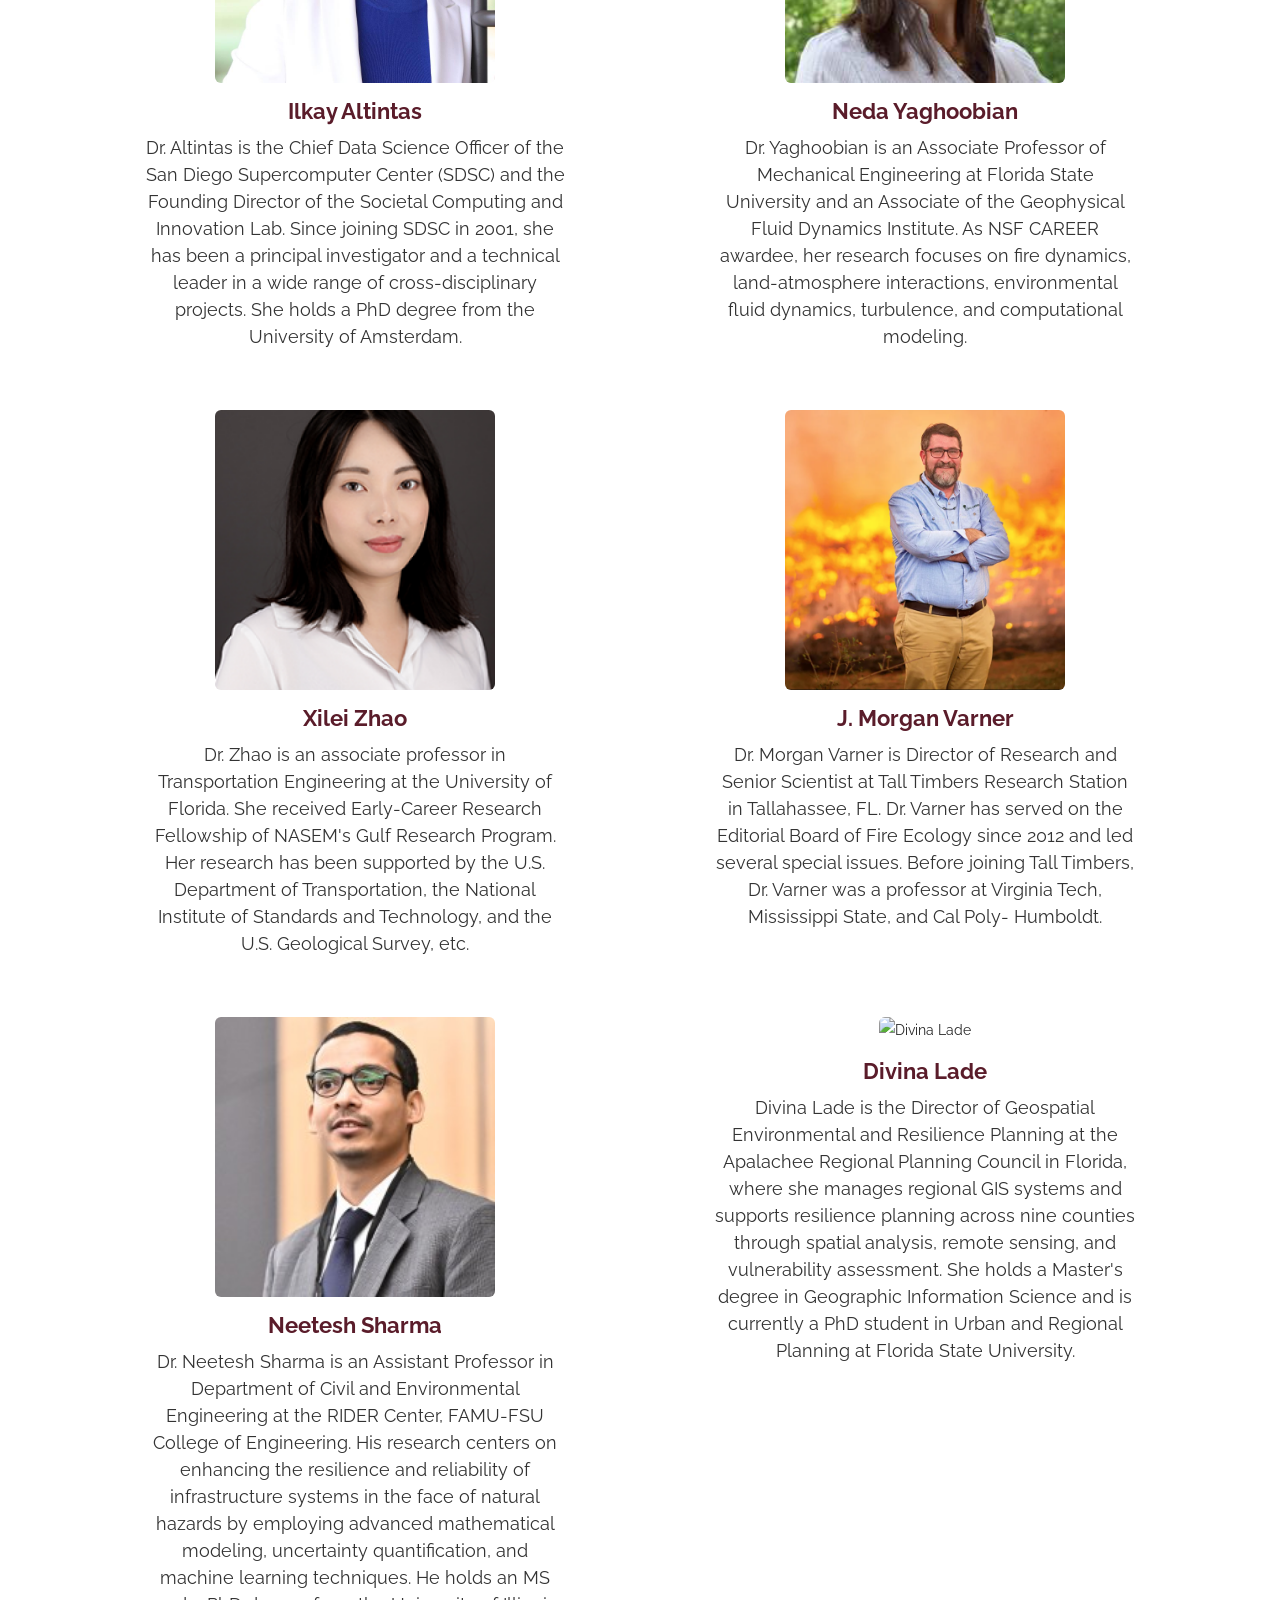
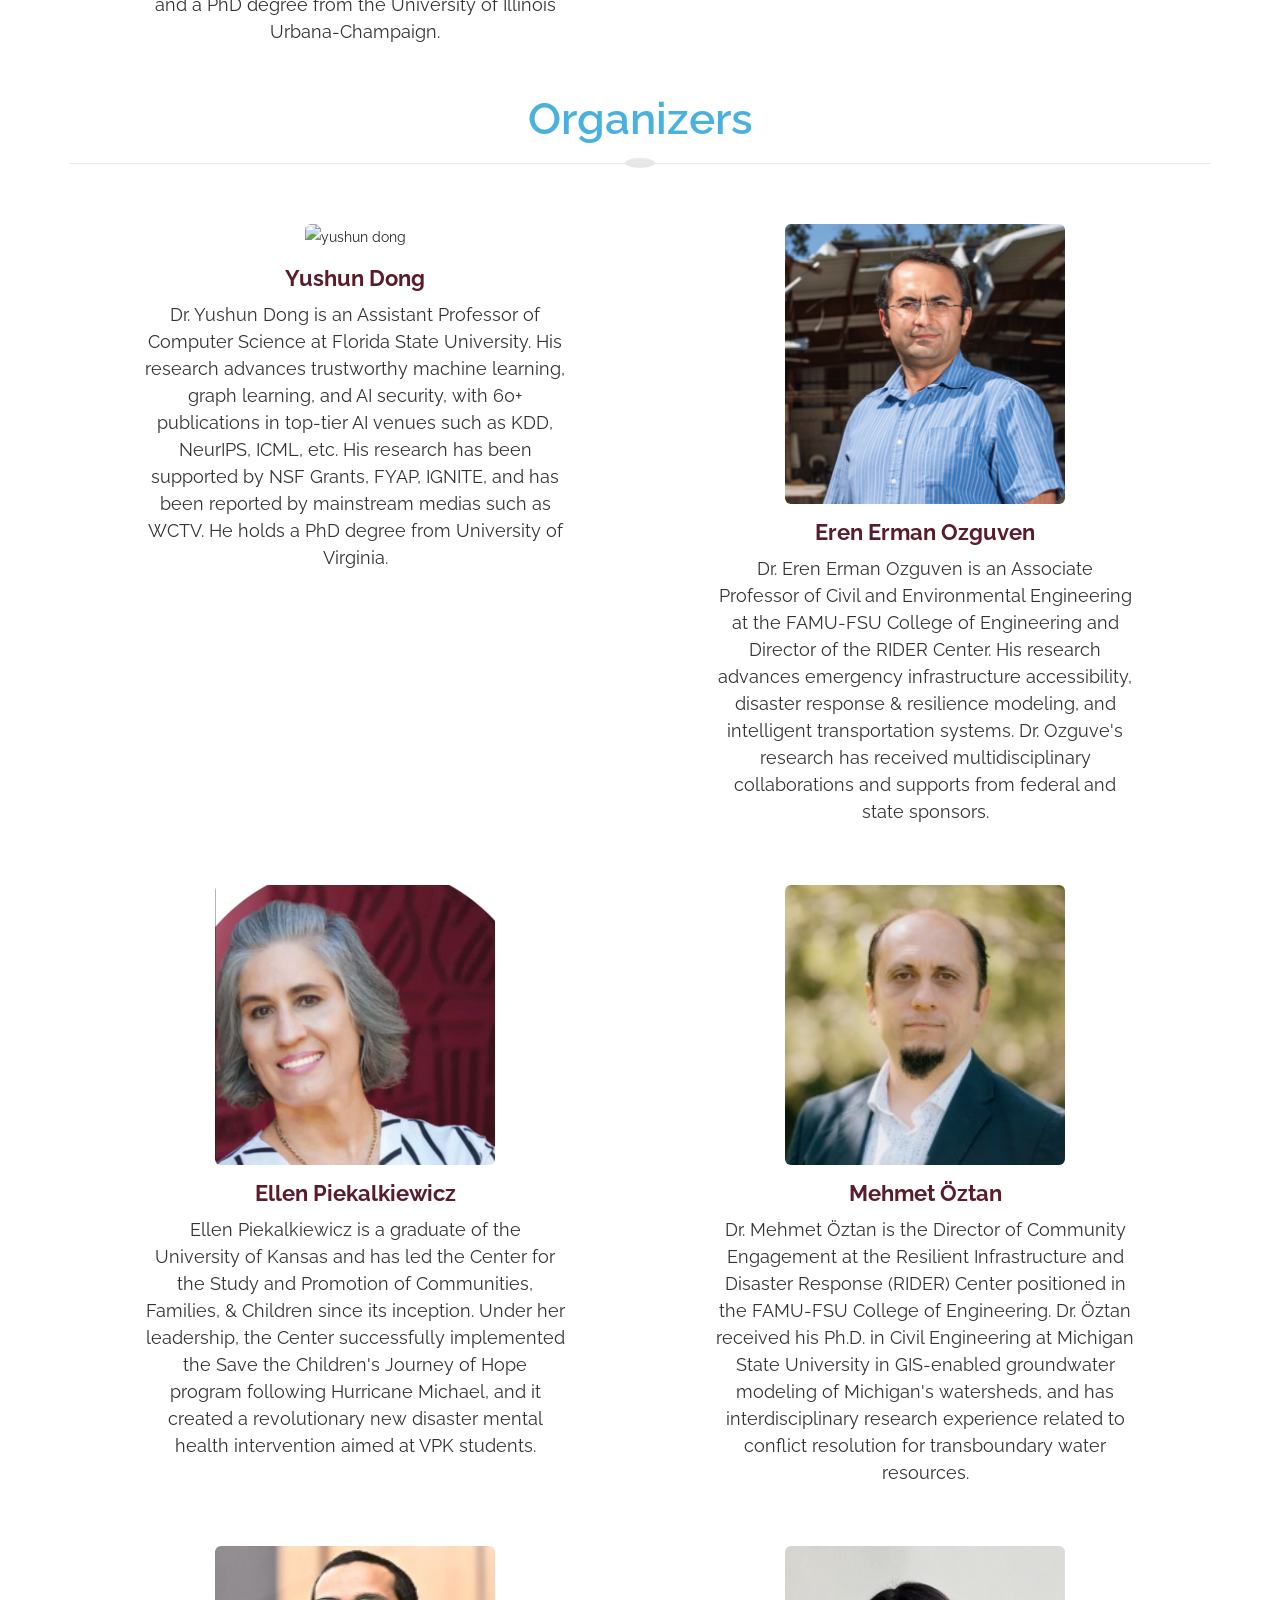
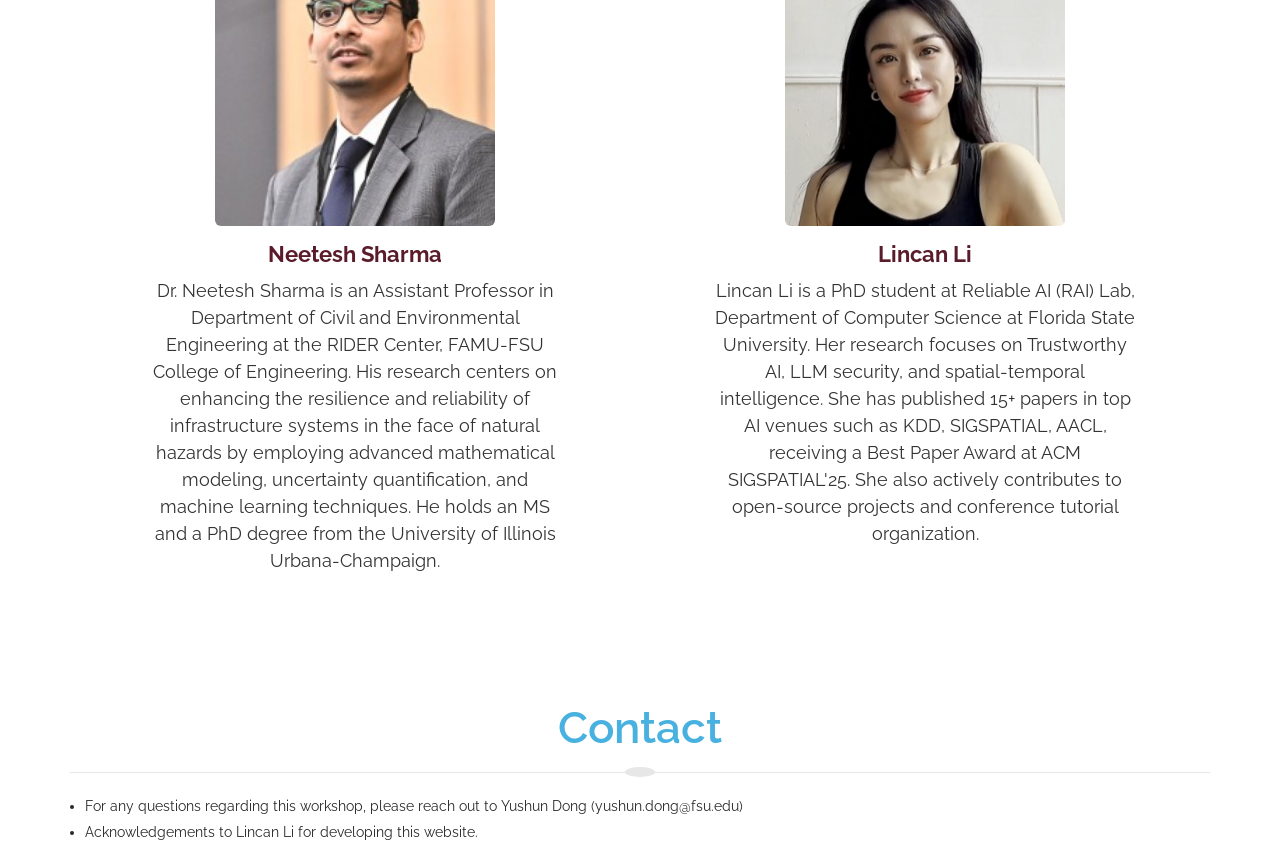
==== commit d8ea19eb: "Update index.html" ====
--- a/index.html
+++ b/index.html
@@ -459,7 +459,24 @@
     </div>
 </div>	
 
-
+  <!-- Presenter 6 Divina Lade -->
+  <div class="presenter-card presenter-tbd">
+    <img src="images/presenters/divina_lade.png" alt="Divina Lade" class="presenter-photo">
+    <div class="presenter-name">
+      <a href="https://www.linkedin.com/in/vinalade/" target="_blank">
+        Divina Lade
+      </a>
+    </div>
+    <div class="presenter-bio">
+      Divina Lade is the Director of Geospatial Environmental and Resilience Planning at the 
+      Apalachee Regional Planning Council in Florida, where she manages regional GIS systems 
+      and supports resilience planning across nine counties through spatial analysis, remote 
+      sensing, and vulnerability assessment. She holds a Master's degree in Geographic 
+      Information Science and is currently a PhD student in Urban and Regional Planning at 
+      Florida State University.
+    </div>
+  </div>
+	
 </div>
 </div>
 </section>
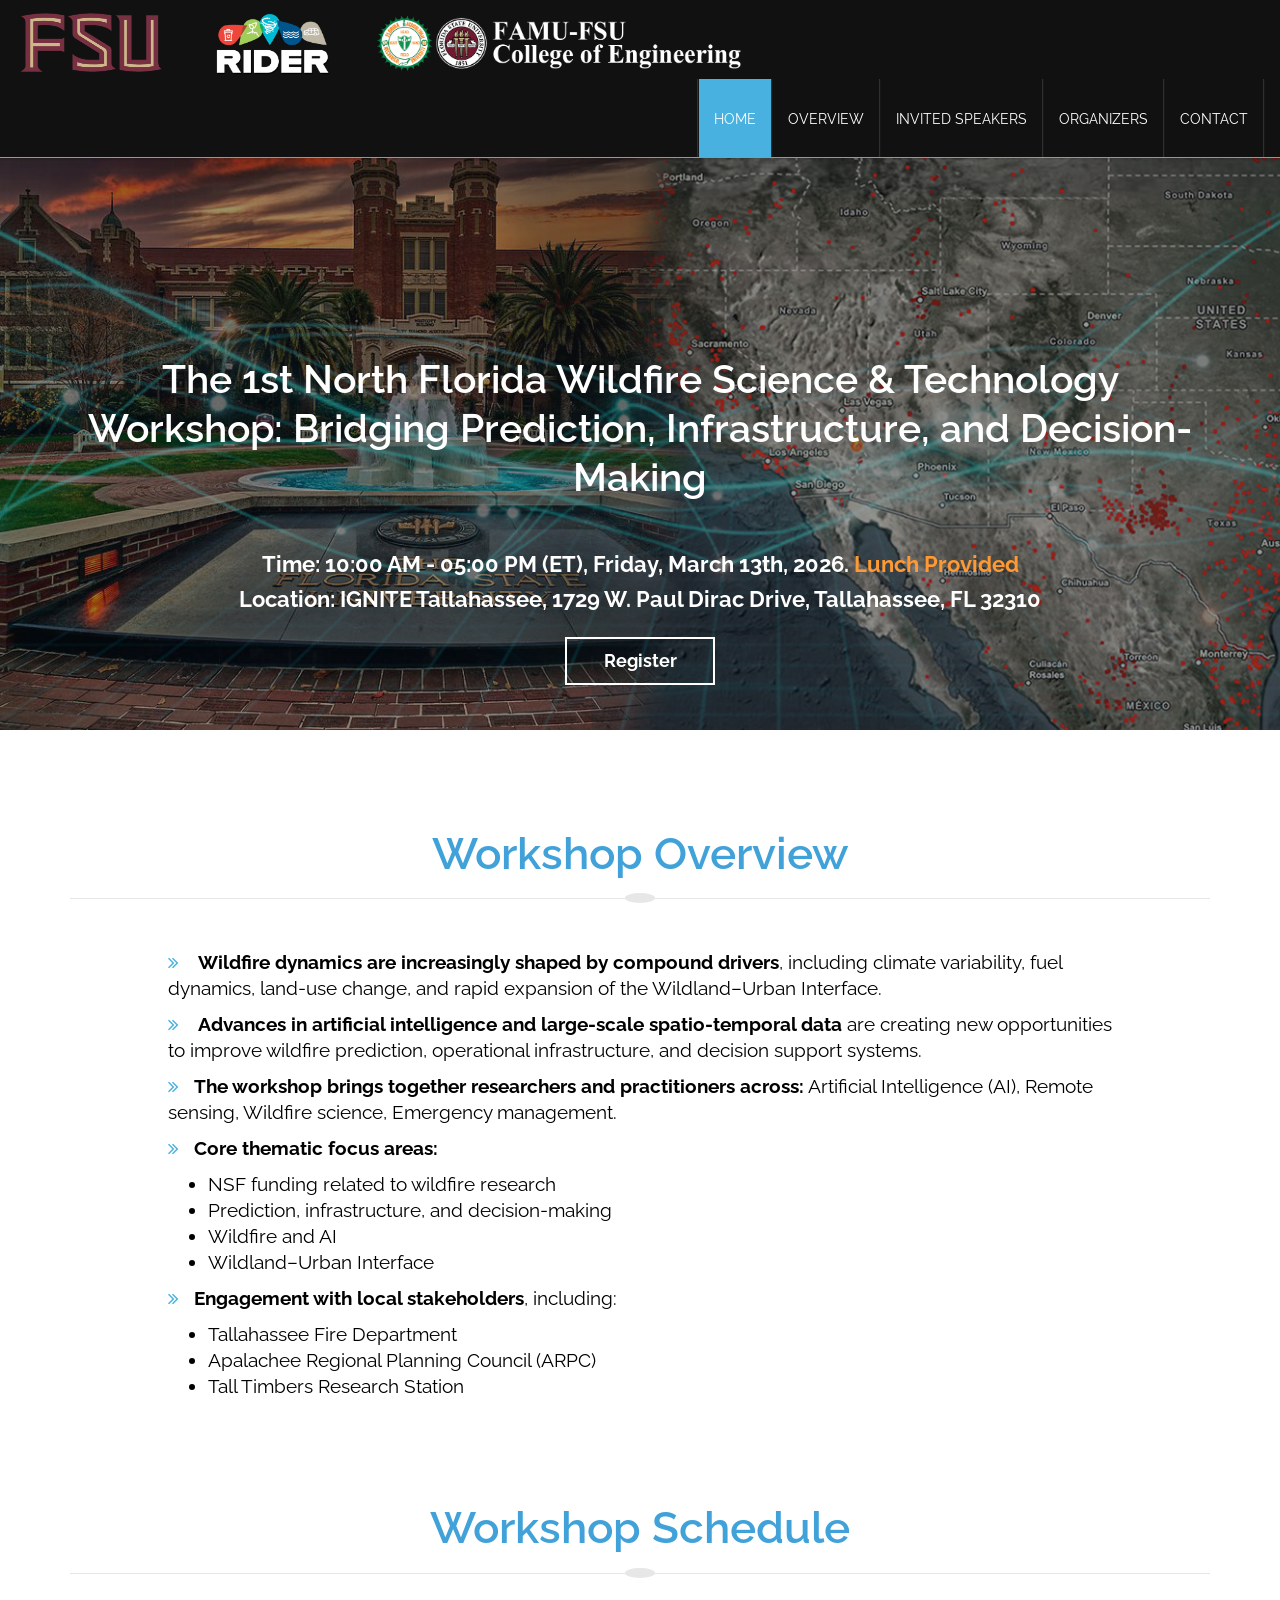
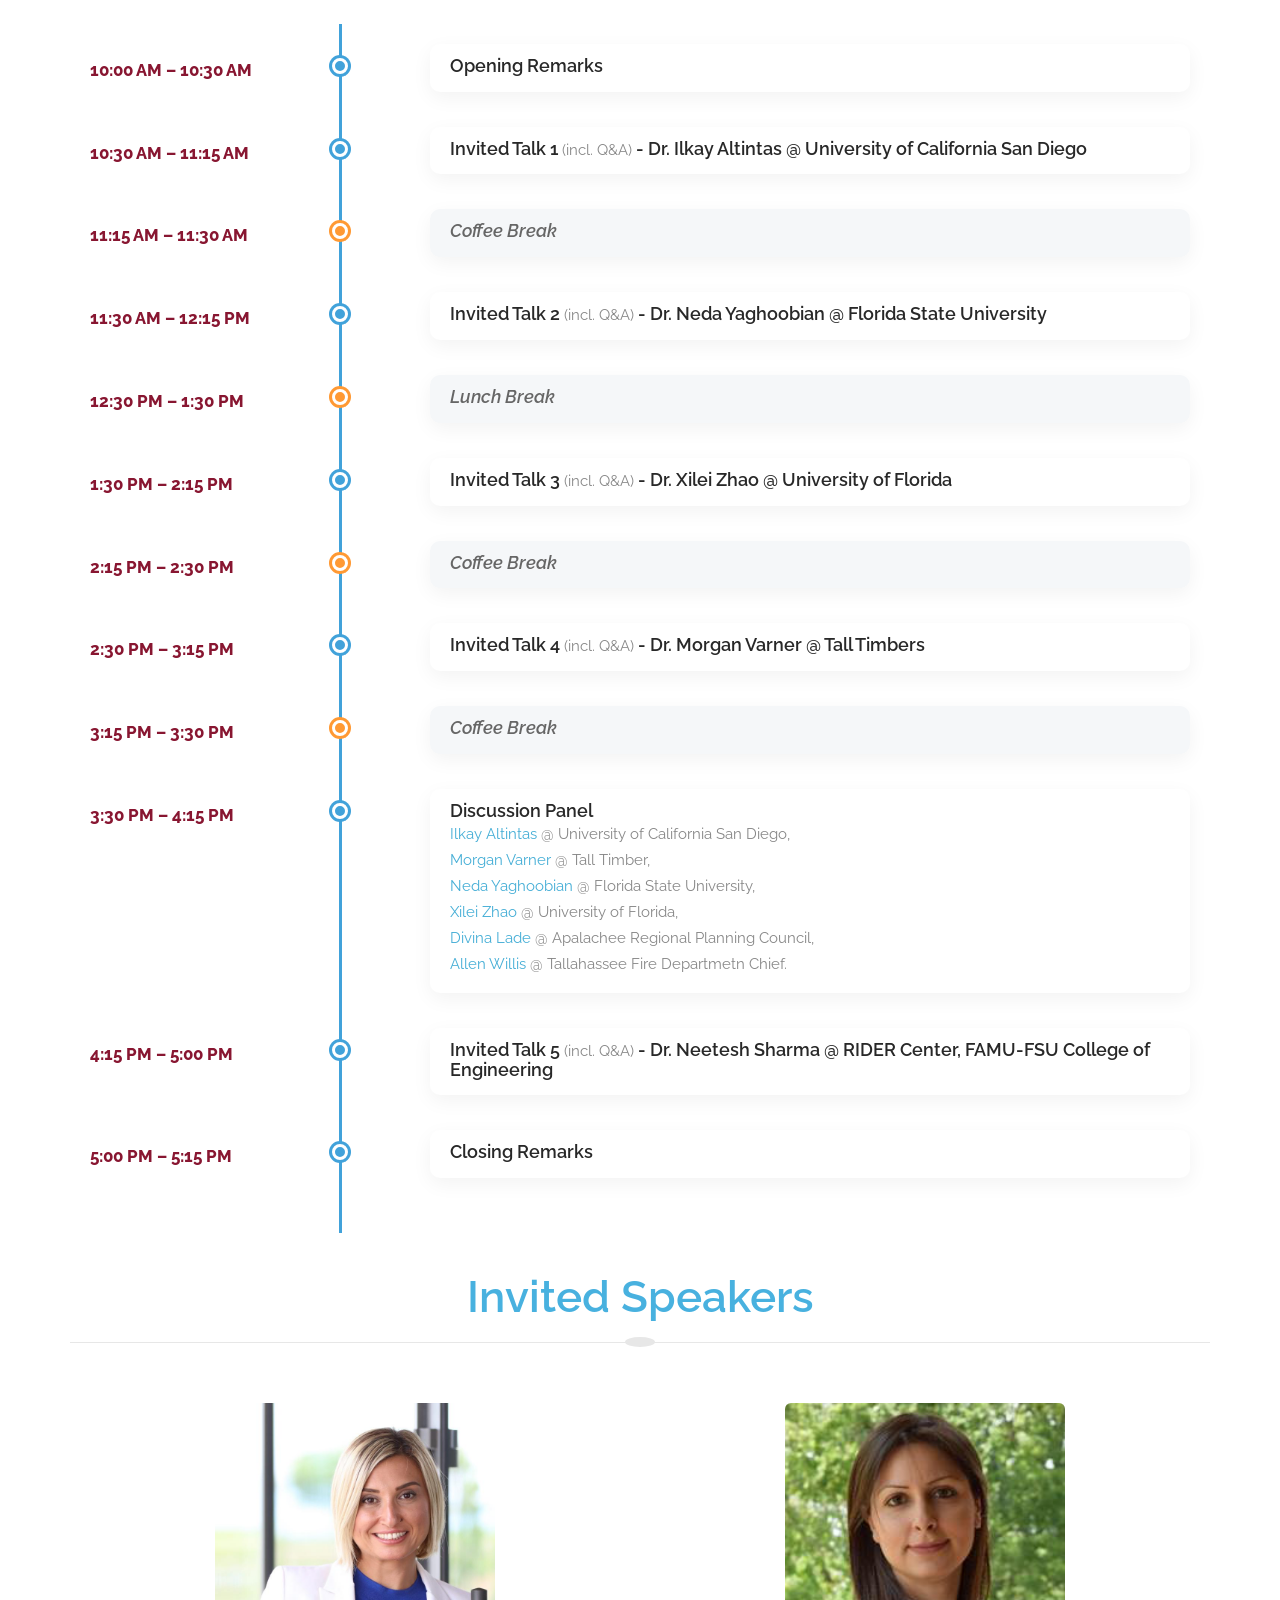
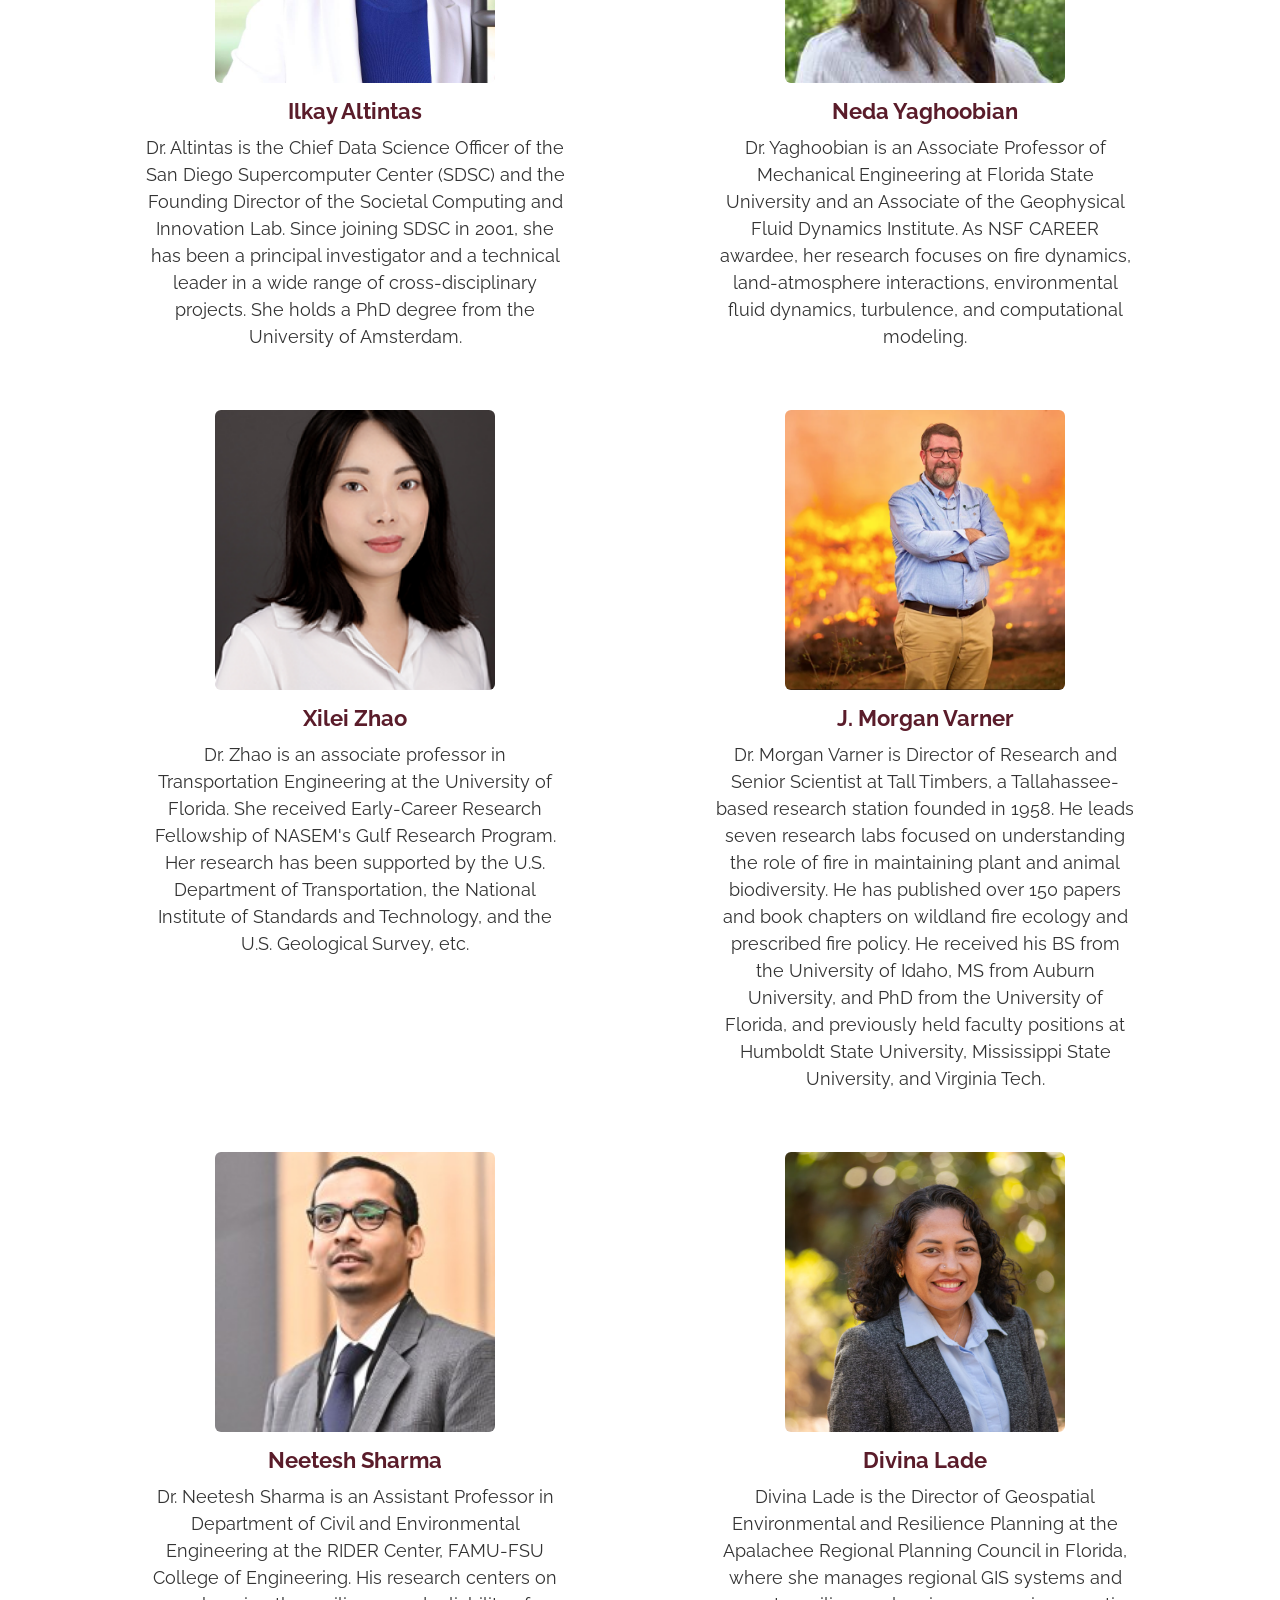
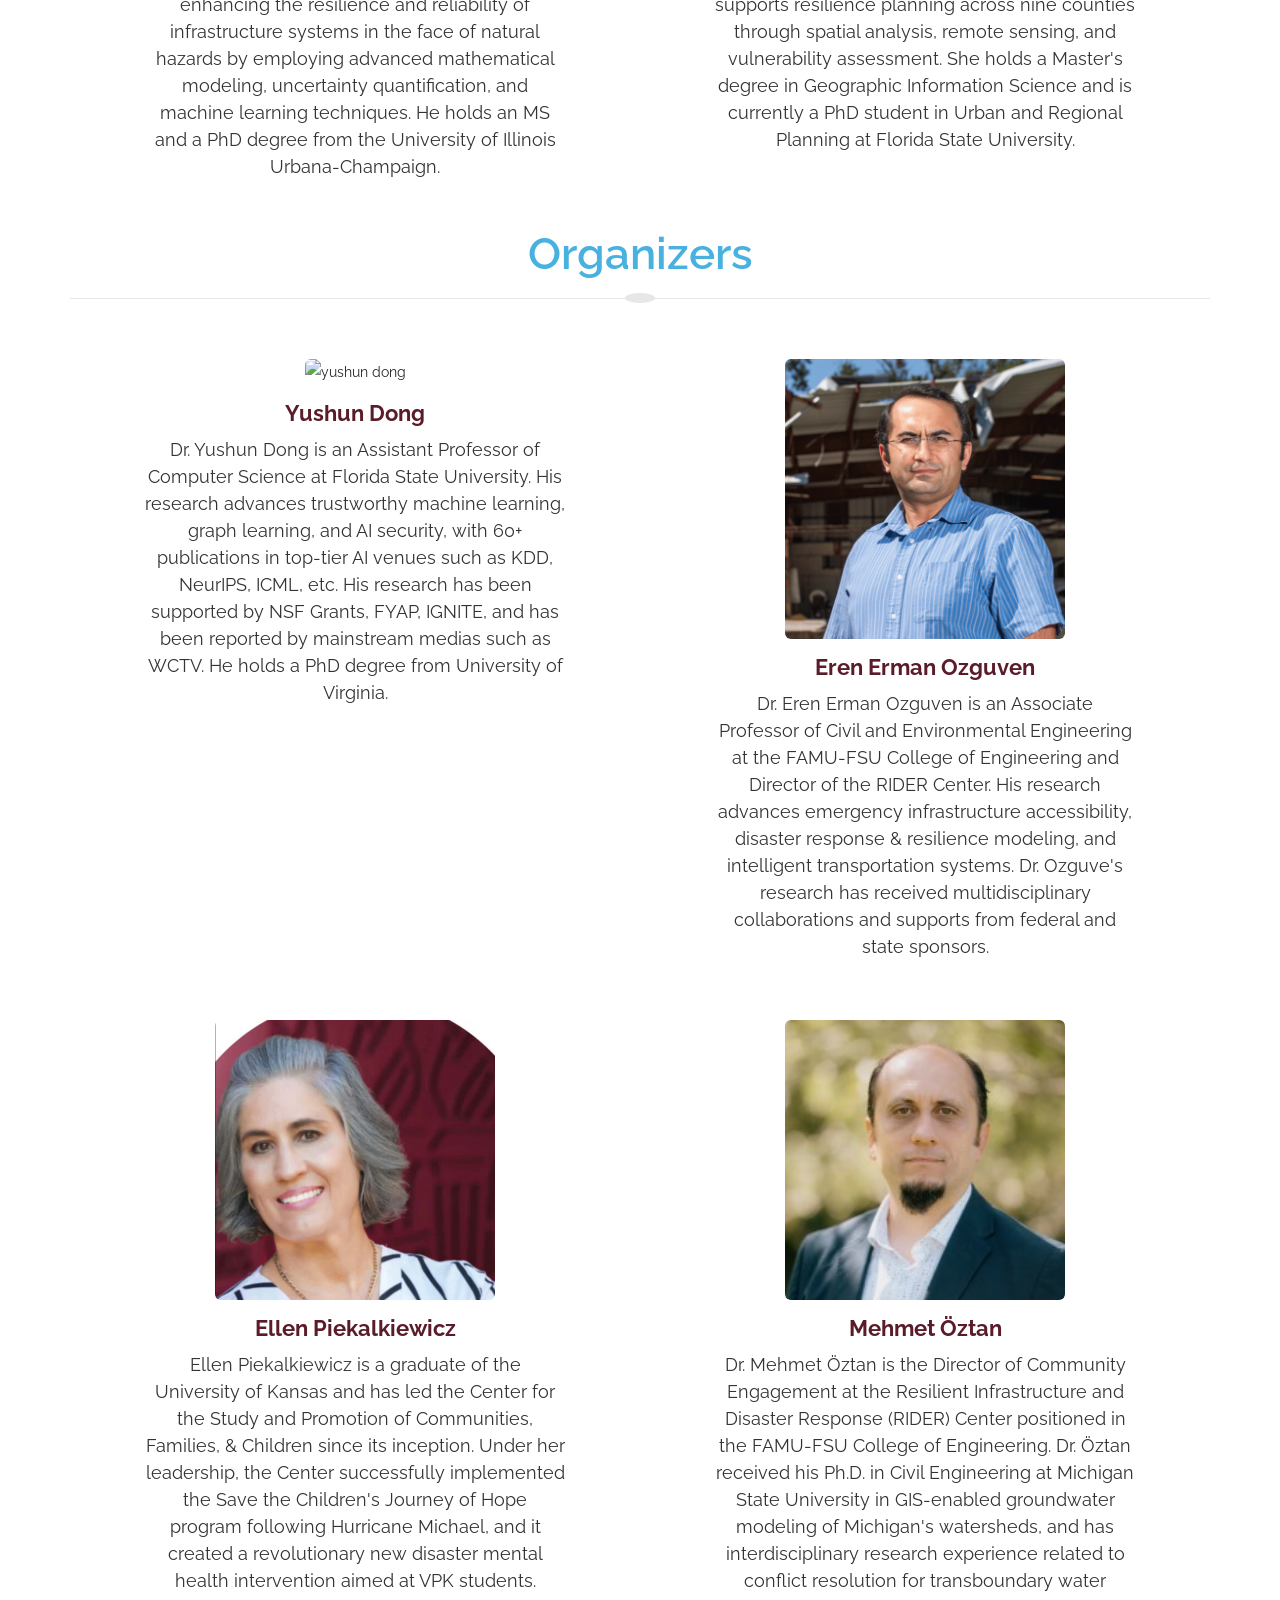
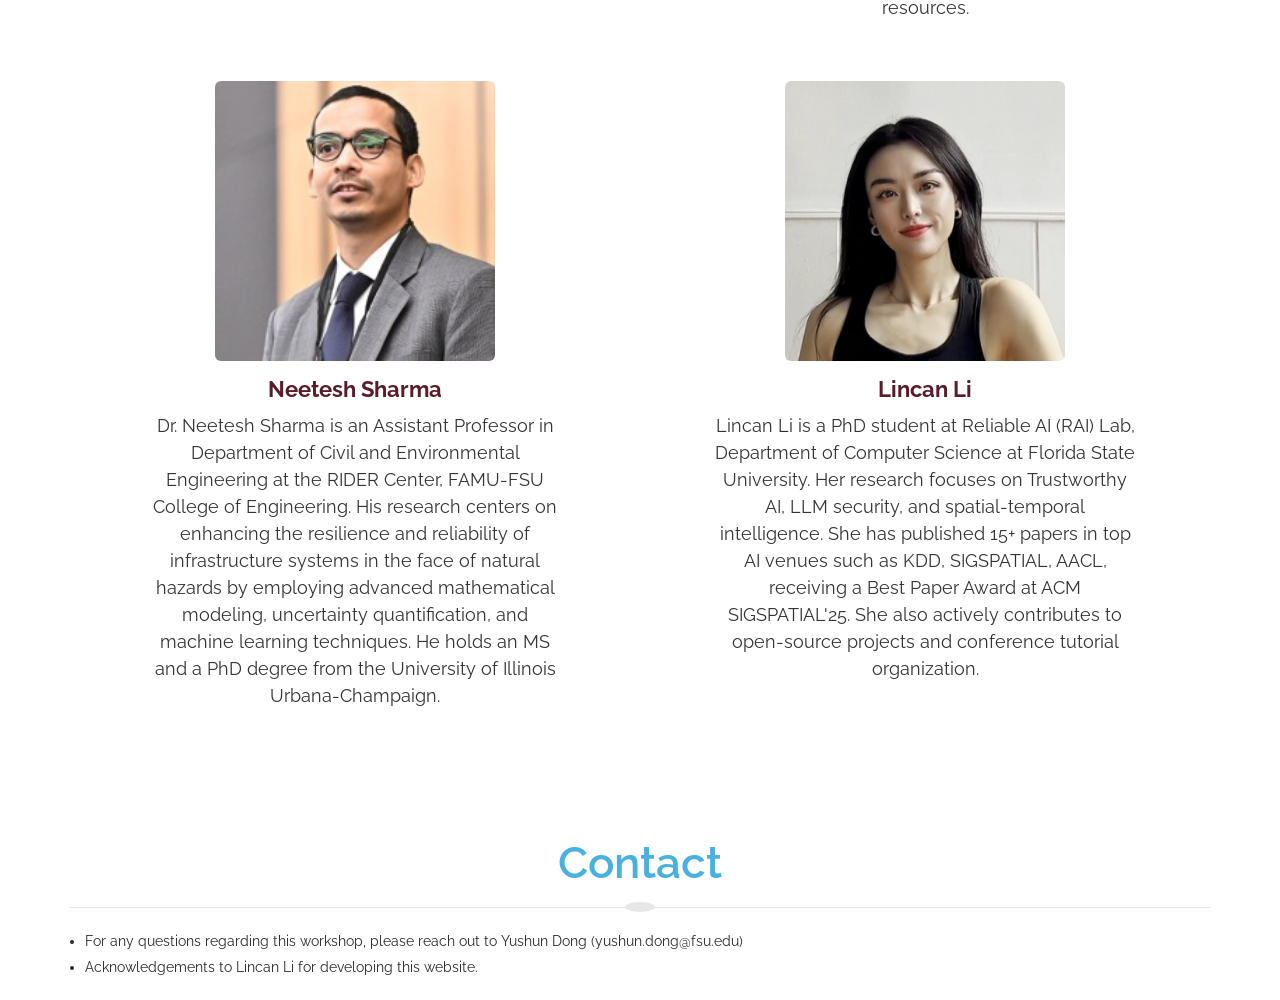
==== commit 5d5a82a2: "Update index.html" ====
--- a/index.html
+++ b/index.html
@@ -438,9 +438,7 @@
 	</a>
 	</div>
     <div class="presenter-bio">
-    Dr. Morgan Varner is Director of Research and Senior Scientist at Tall Timbers Research Station in Tallahassee, FL. 
-	Dr. Varner has served on the Editorial Board of Fire Ecology since 2012 and led several special issues. Before joining 
-	Tall Timbers, Dr. Varner was a professor at Virginia Tech, Mississippi State, and Cal Poly- Humboldt. 
+    Dr. Morgan Varner is Director of Research and Senior Scientist at Tall Timbers, a Tallahassee-based research station founded in 1958. He leads seven research labs focused on understanding the role of fire in maintaining plant and animal biodiversity. He has published over 150 papers and book chapters on wildland fire ecology and prescribed fire policy. He received his BS from the University of Idaho, MS from Auburn University, and PhD from the University of Florida, and previously held faculty positions at Humboldt State University, Mississippi State University, and Virginia Tech.
     </div>
 </div>
 
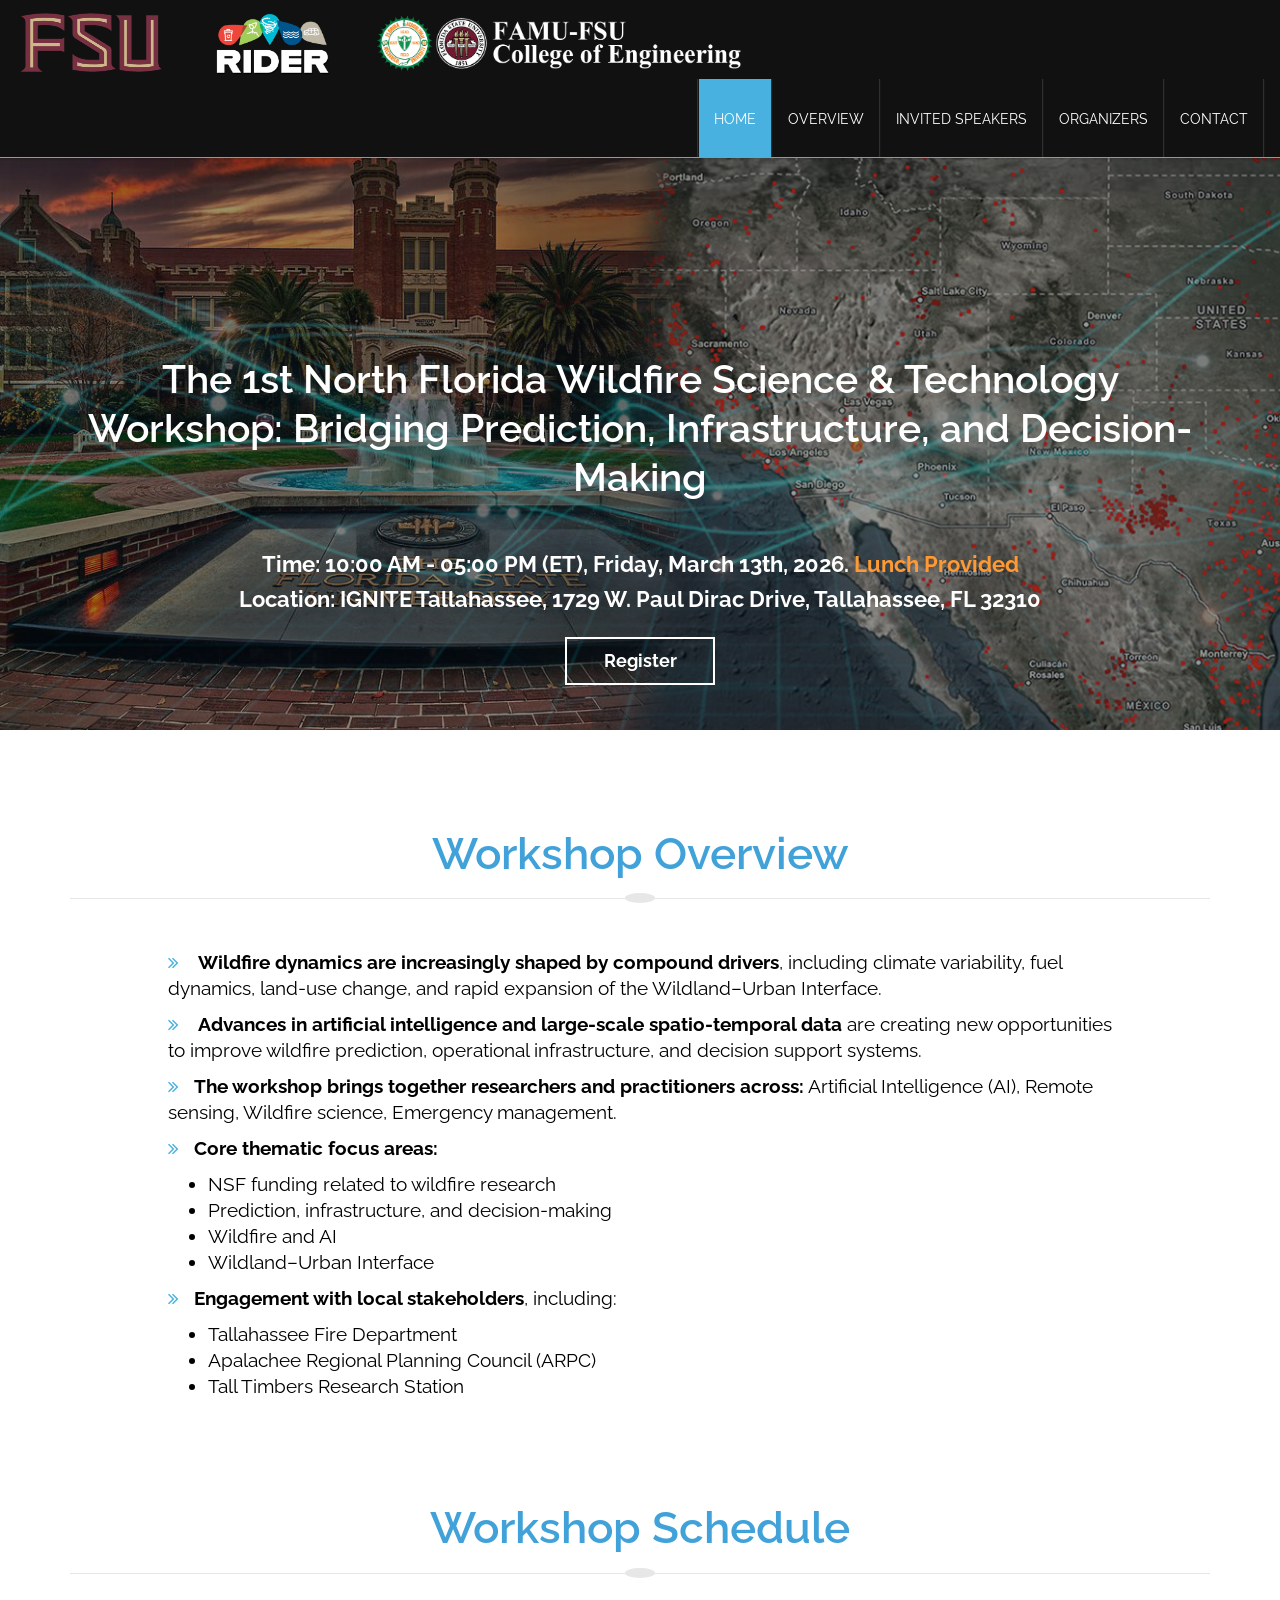
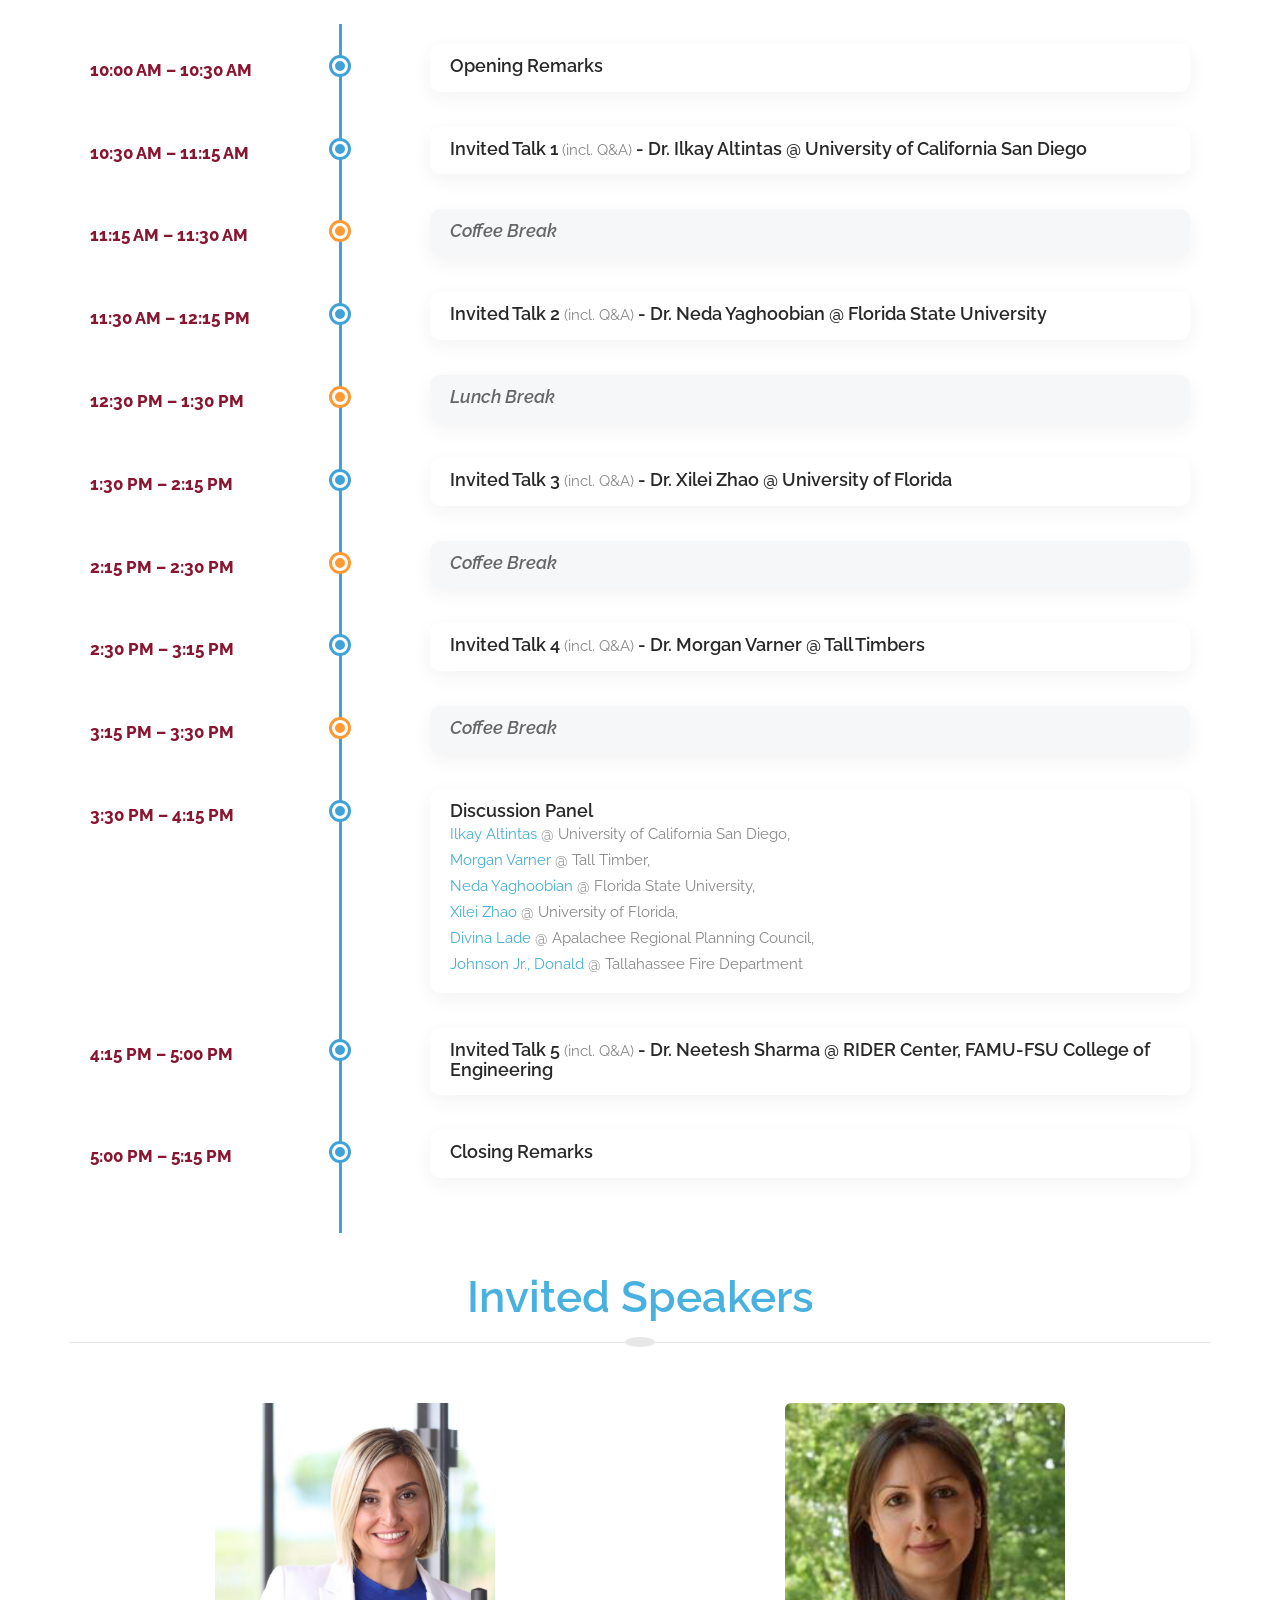
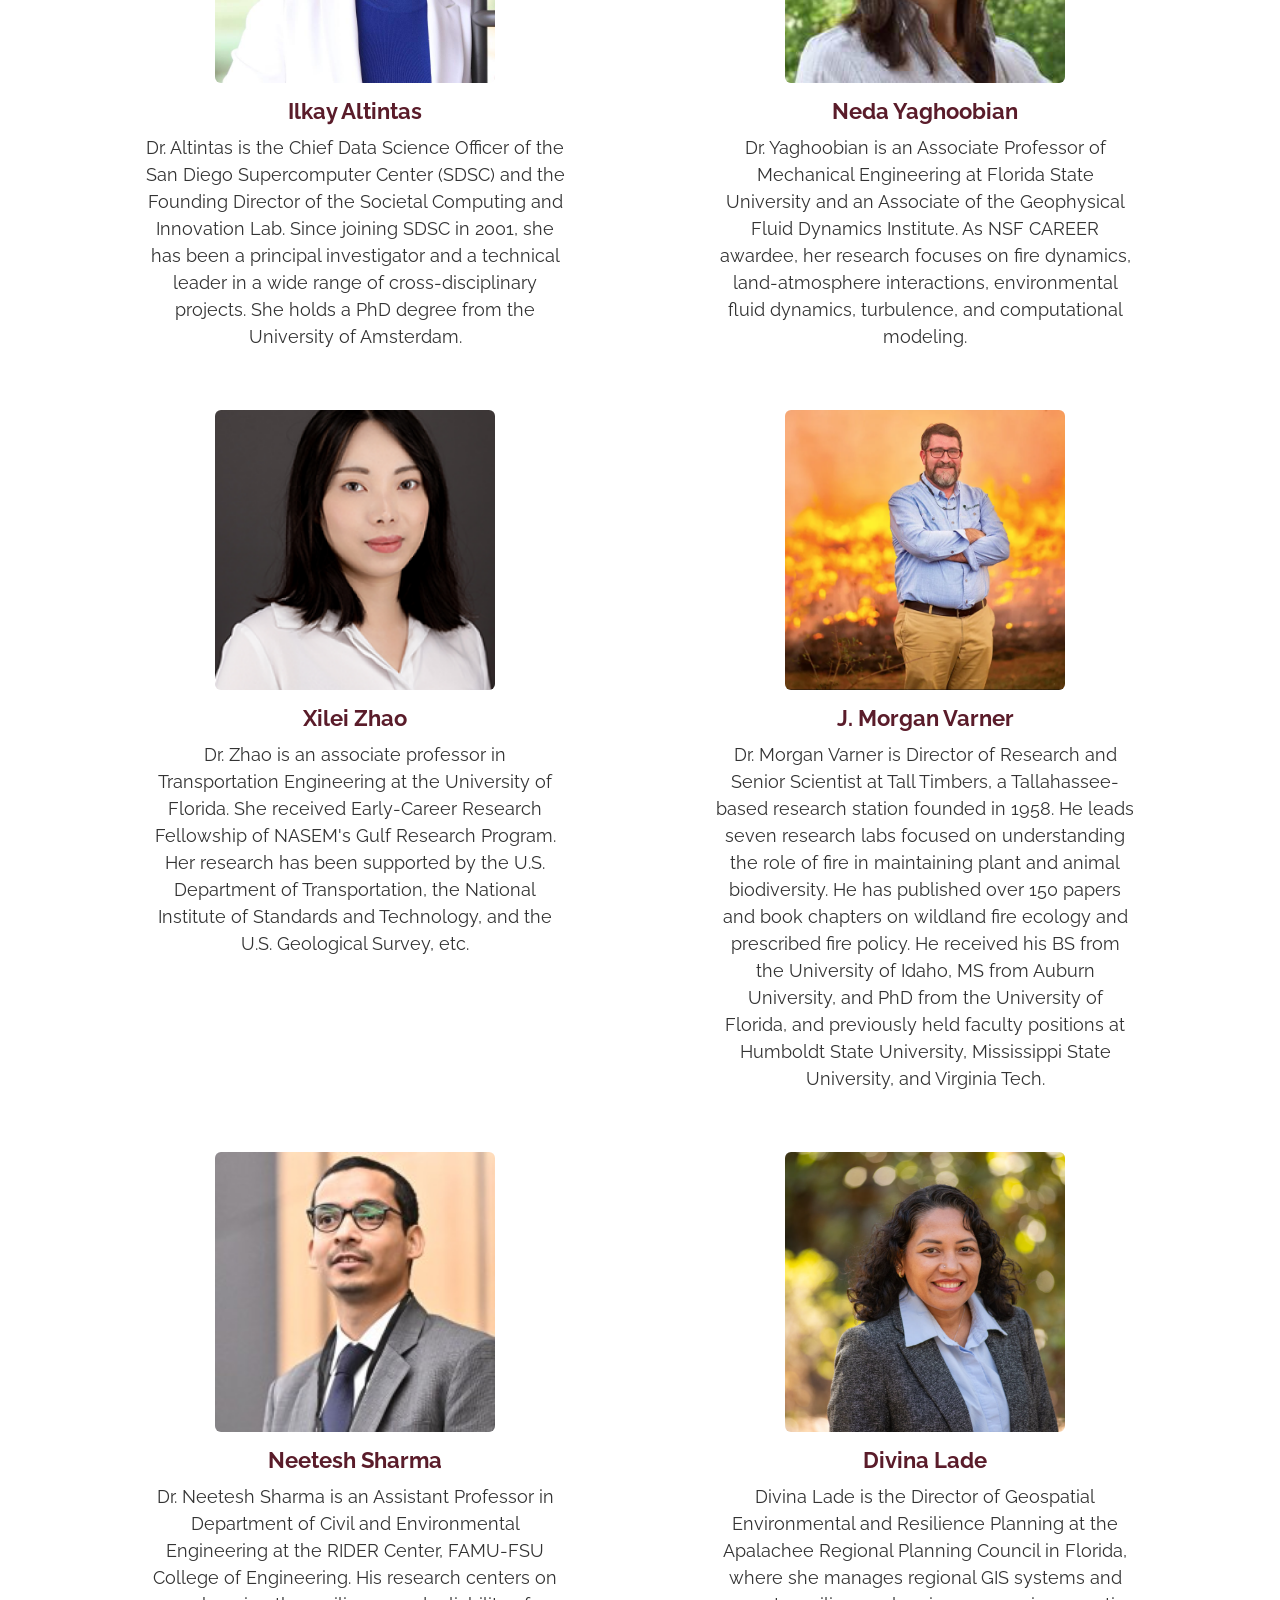
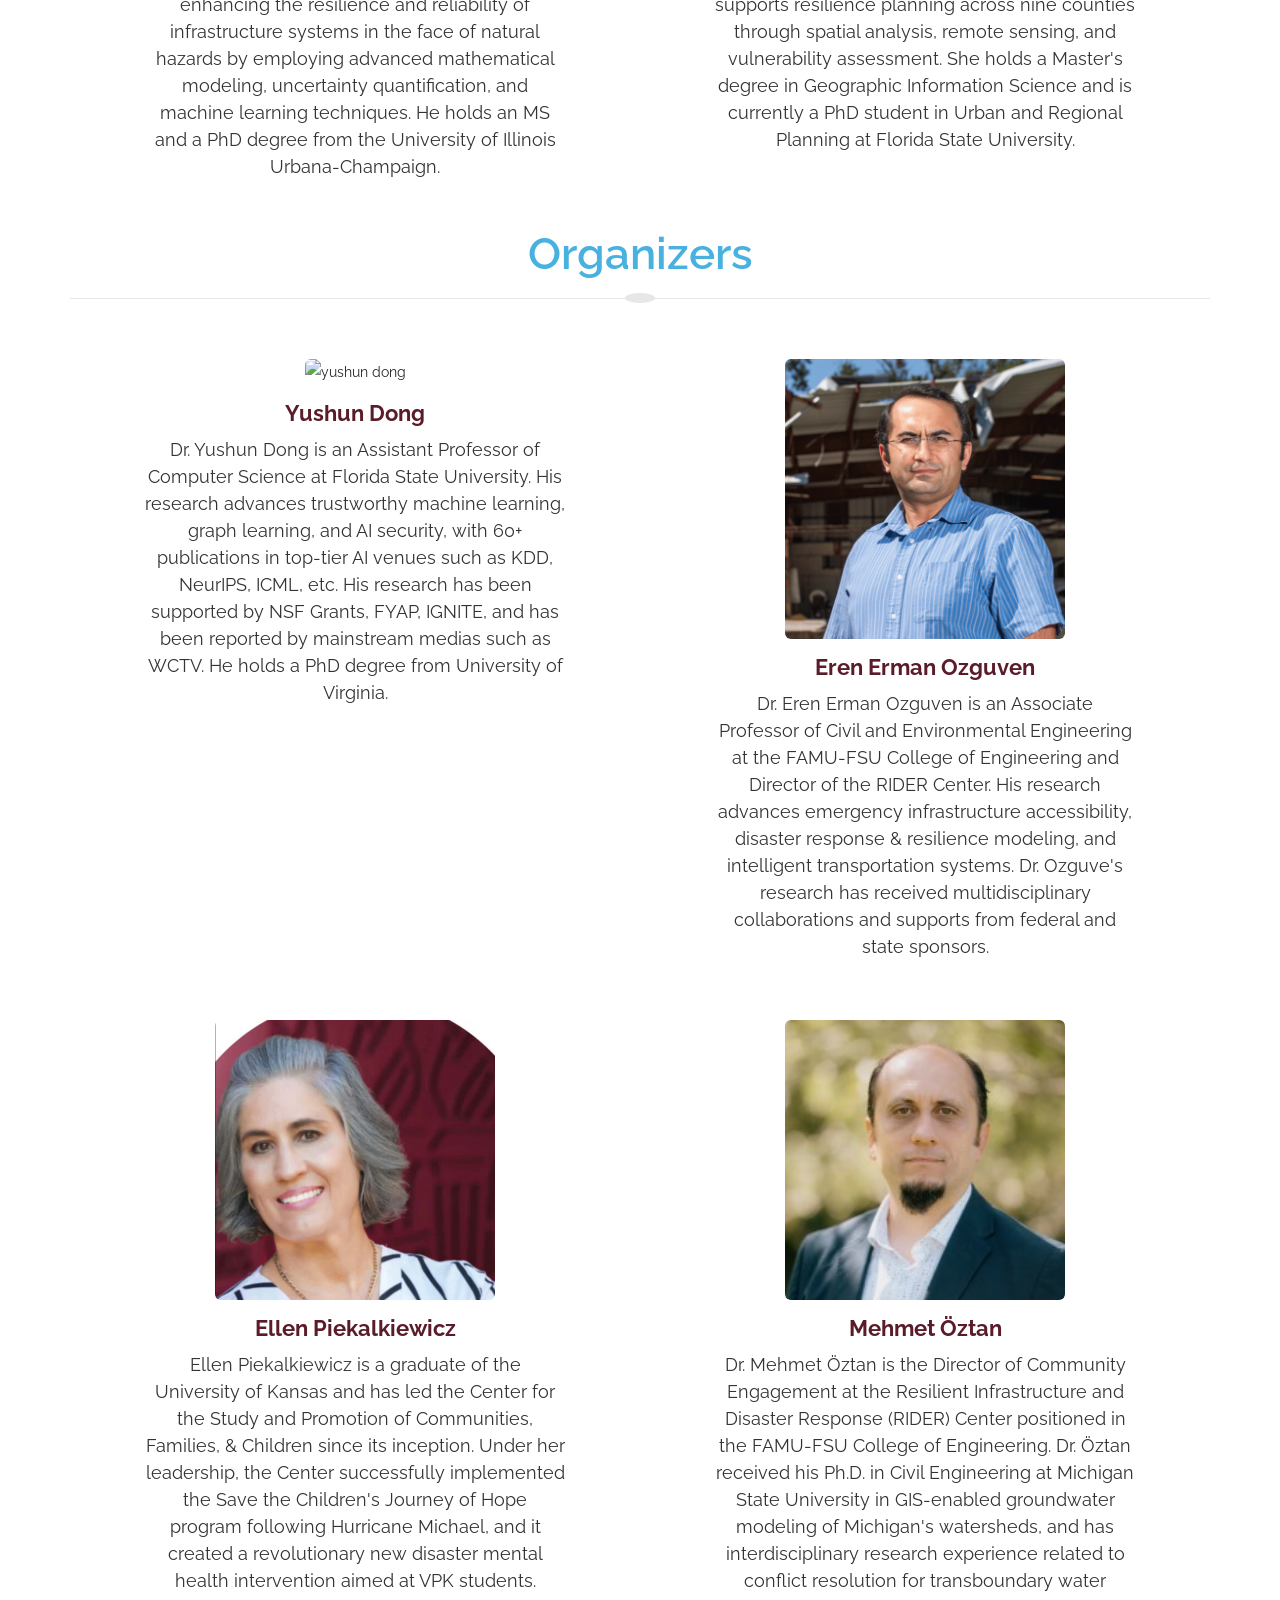
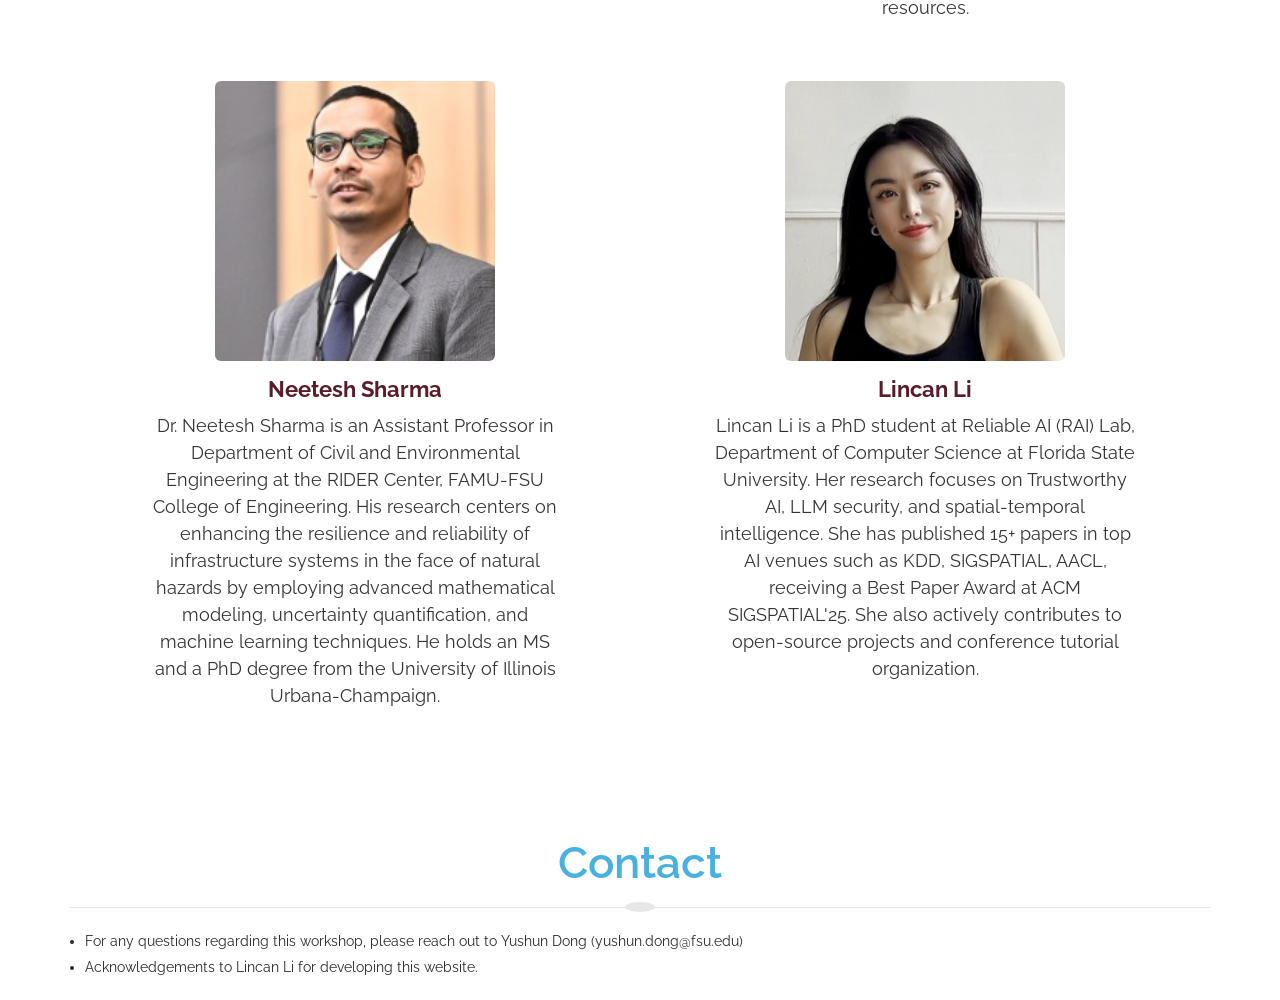
==== commit 649d5c72: "Update index.html" ====
--- a/index.html
+++ b/index.html
@@ -340,7 +340,7 @@
 		  <a href="https://eng.famu.fsu.edu/mae/people/yaghoobian" target="_blank">Neda Yaghoobian</a> @ Florida State University,<br>
 		  <a href="https://essie.ufl.edu/people/name/xilei-zhao/" target="_blank">Xilei Zhao</a> @ University of Florida,<br>
 		  <a href="https://www.linkedin.com/in/vinalade/" target="_blank">Divina Lade</a> @ Apalachee Regional Planning Council,<br>
-		  <a href="https://www.linkedin.com/in/allen-willis-25240a9a/" target="_blank">Allen Willis</a> @ Tallahassee Fire Departmetn Chief.
+		  <a href="https://www.linkedin.com/in/allen-willis-25240a9a/" target="_blank">Johnson Jr., Donald </a> @ Tallahassee Fire Department 
 	  </span>
     </div>
   </div>
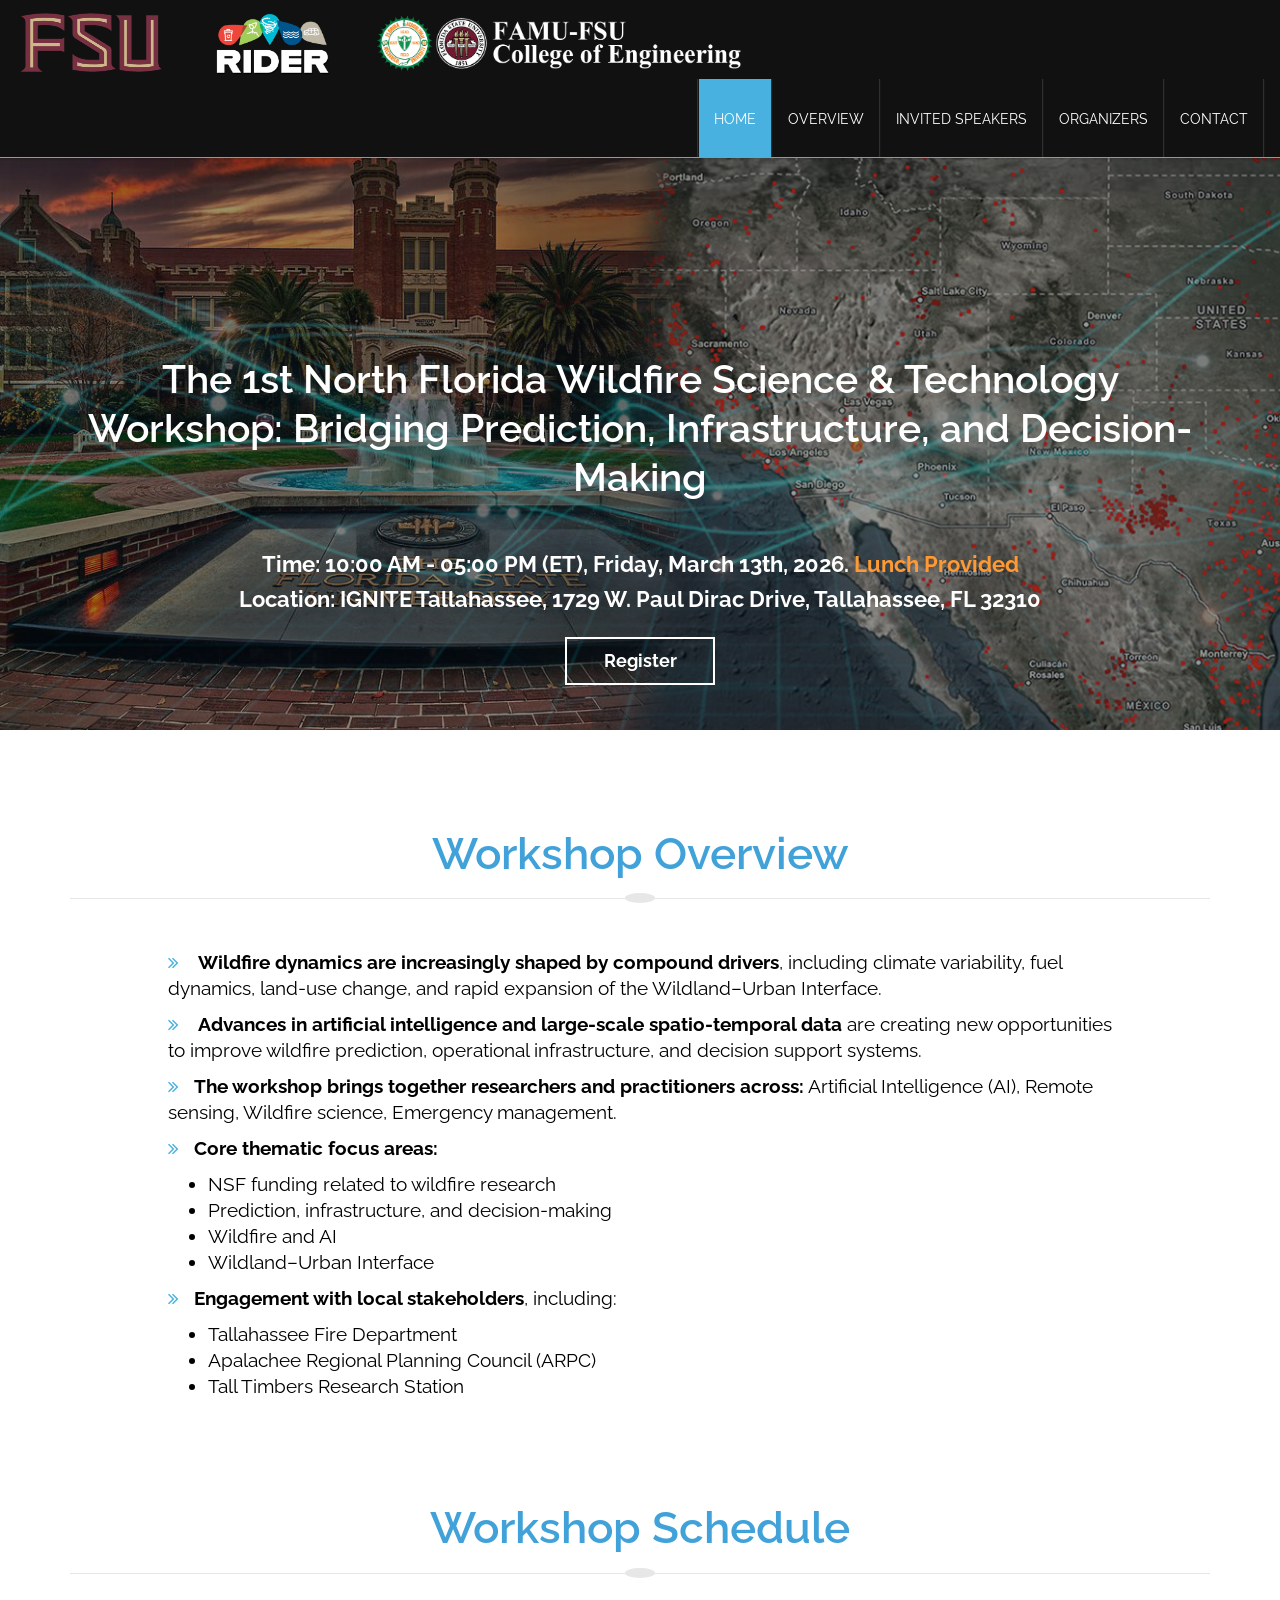
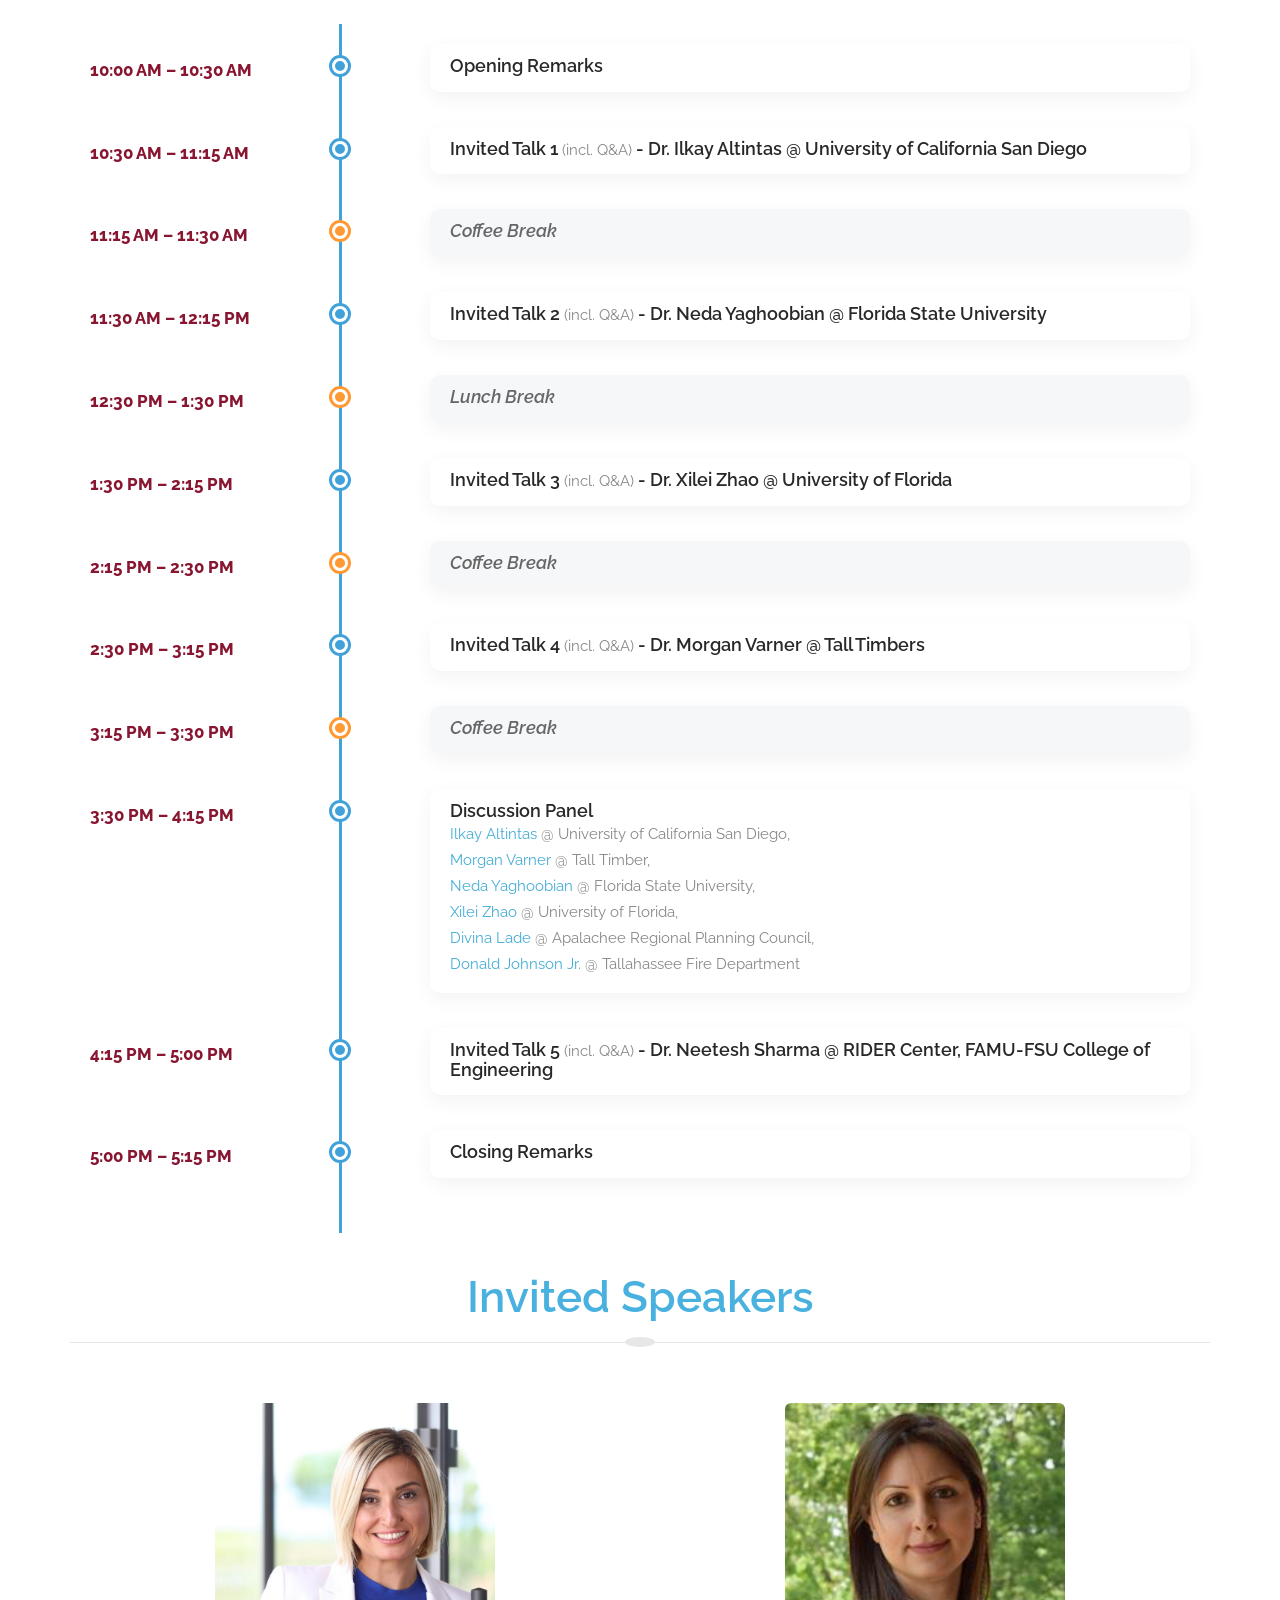
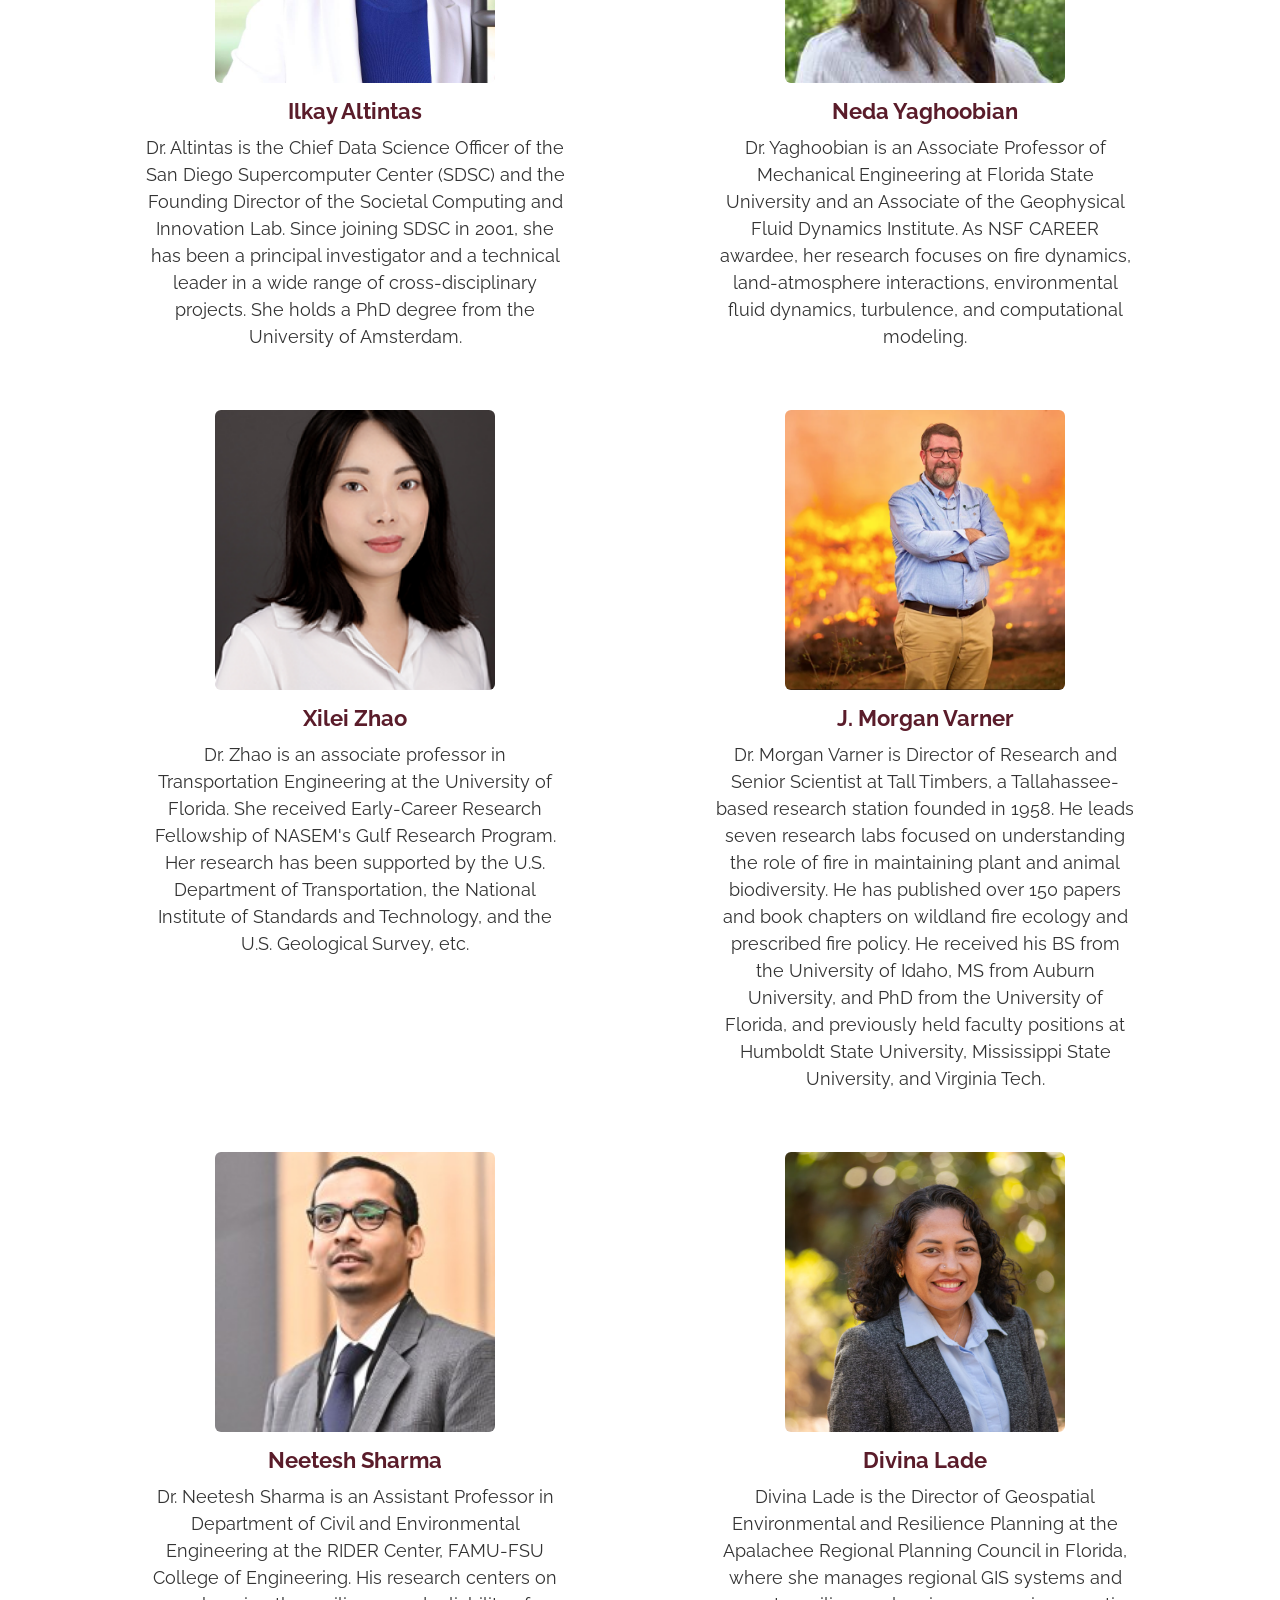
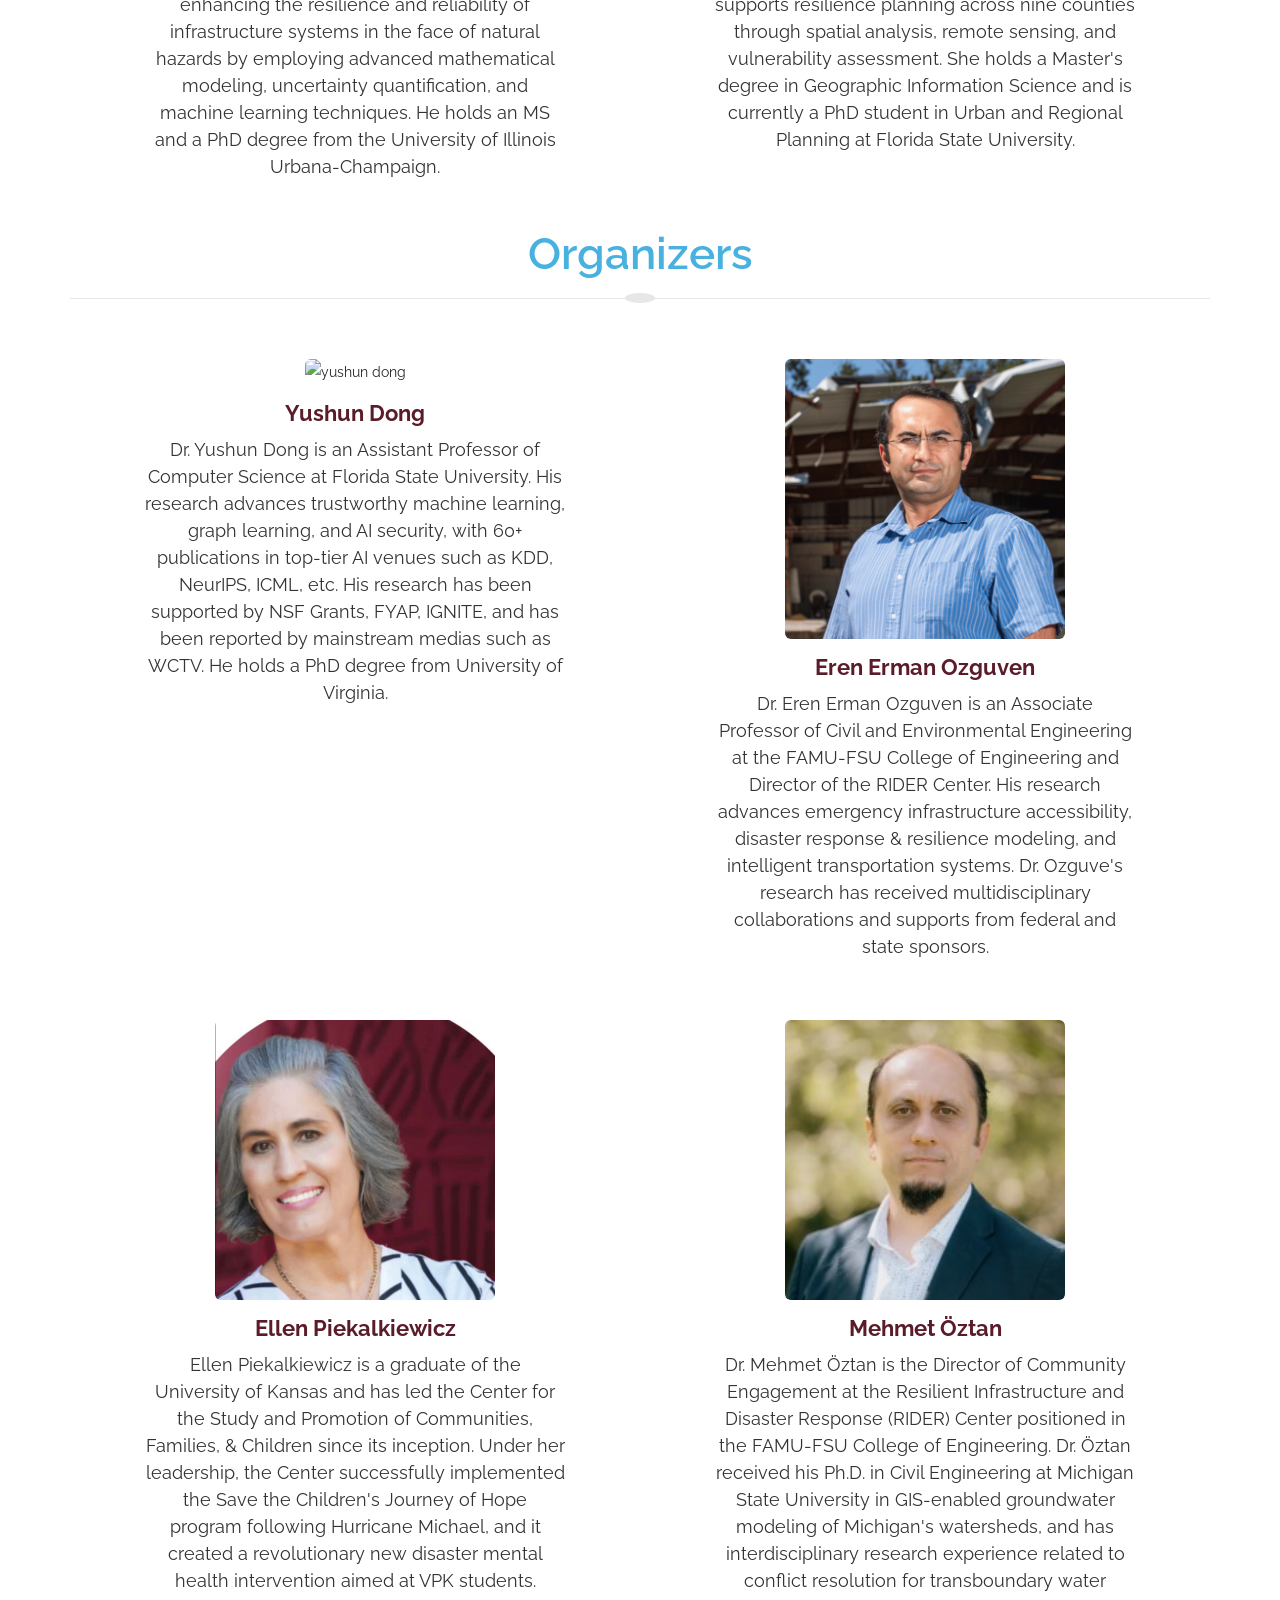
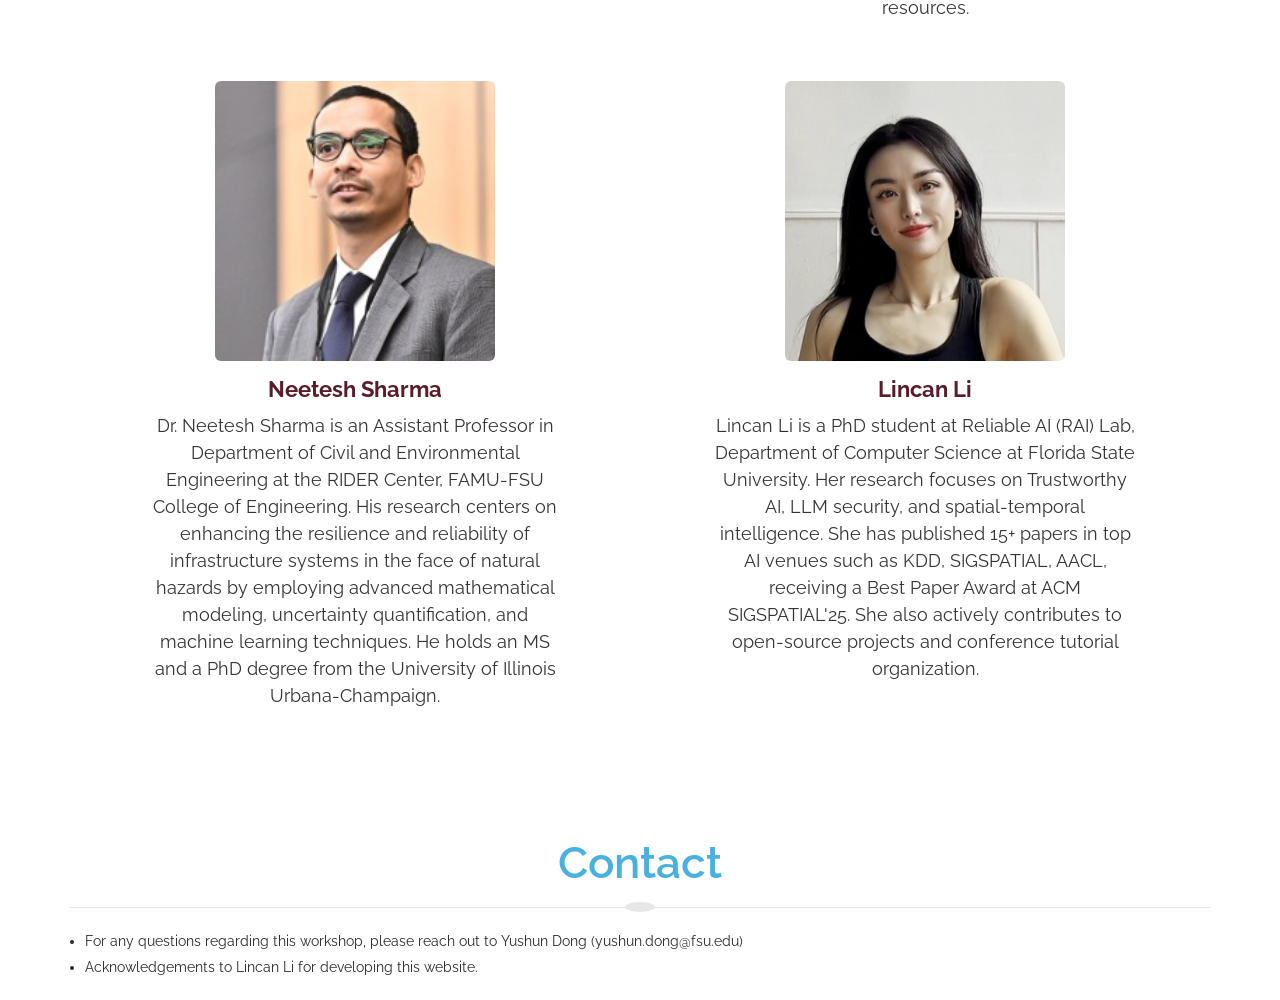
==== commit f7c65fcf: "Update index.html" ====
--- a/index.html
+++ b/index.html
@@ -340,7 +340,7 @@
 		  <a href="https://eng.famu.fsu.edu/mae/people/yaghoobian" target="_blank">Neda Yaghoobian</a> @ Florida State University,<br>
 		  <a href="https://essie.ufl.edu/people/name/xilei-zhao/" target="_blank">Xilei Zhao</a> @ University of Florida,<br>
 		  <a href="https://www.linkedin.com/in/vinalade/" target="_blank">Divina Lade</a> @ Apalachee Regional Planning Council,<br>
-		  <a href="https://www.linkedin.com/in/allen-willis-25240a9a/" target="_blank">Johnson Jr., Donald </a> @ Tallahassee Fire Department 
+		  <a href="https://www.linkedin.com/in/allen-willis-25240a9a/" target="_blank">Donald Johnson Jr. </a> @ Tallahassee Fire Department 
 	  </span>
     </div>
   </div>
